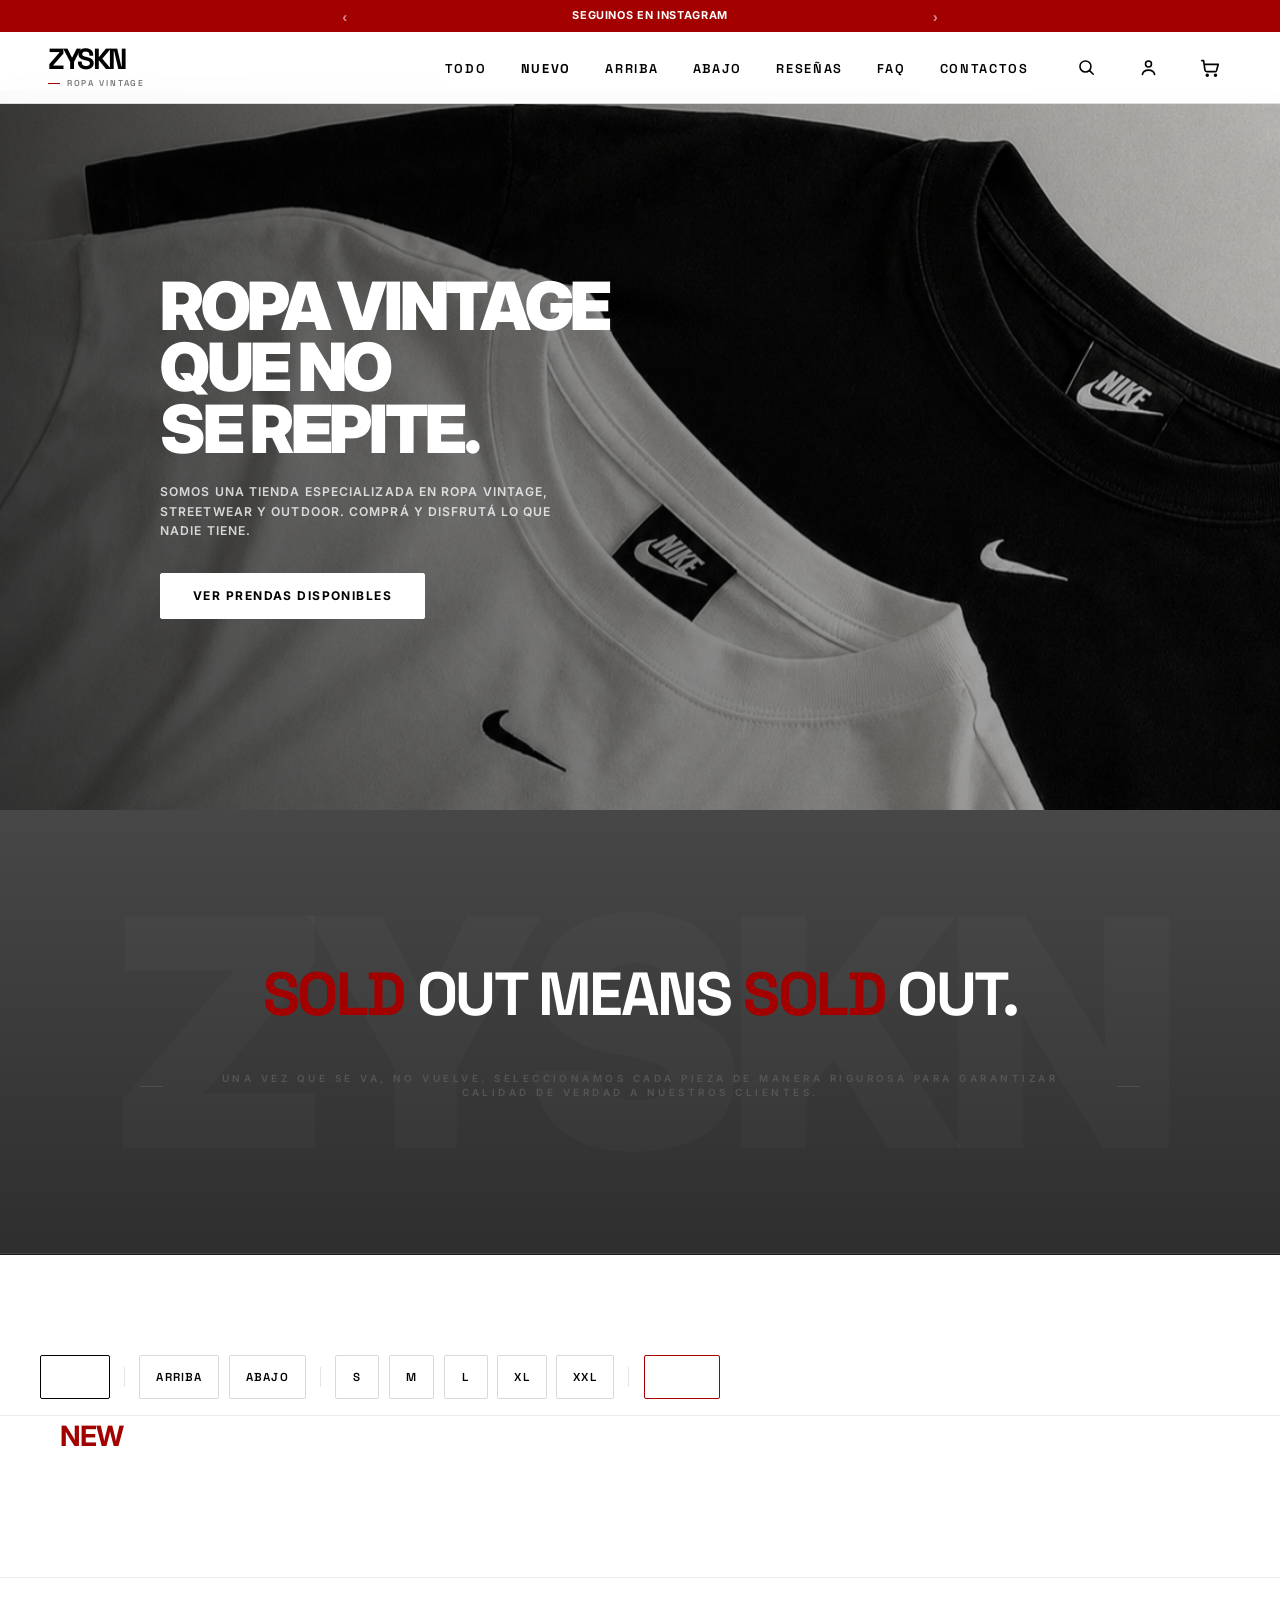
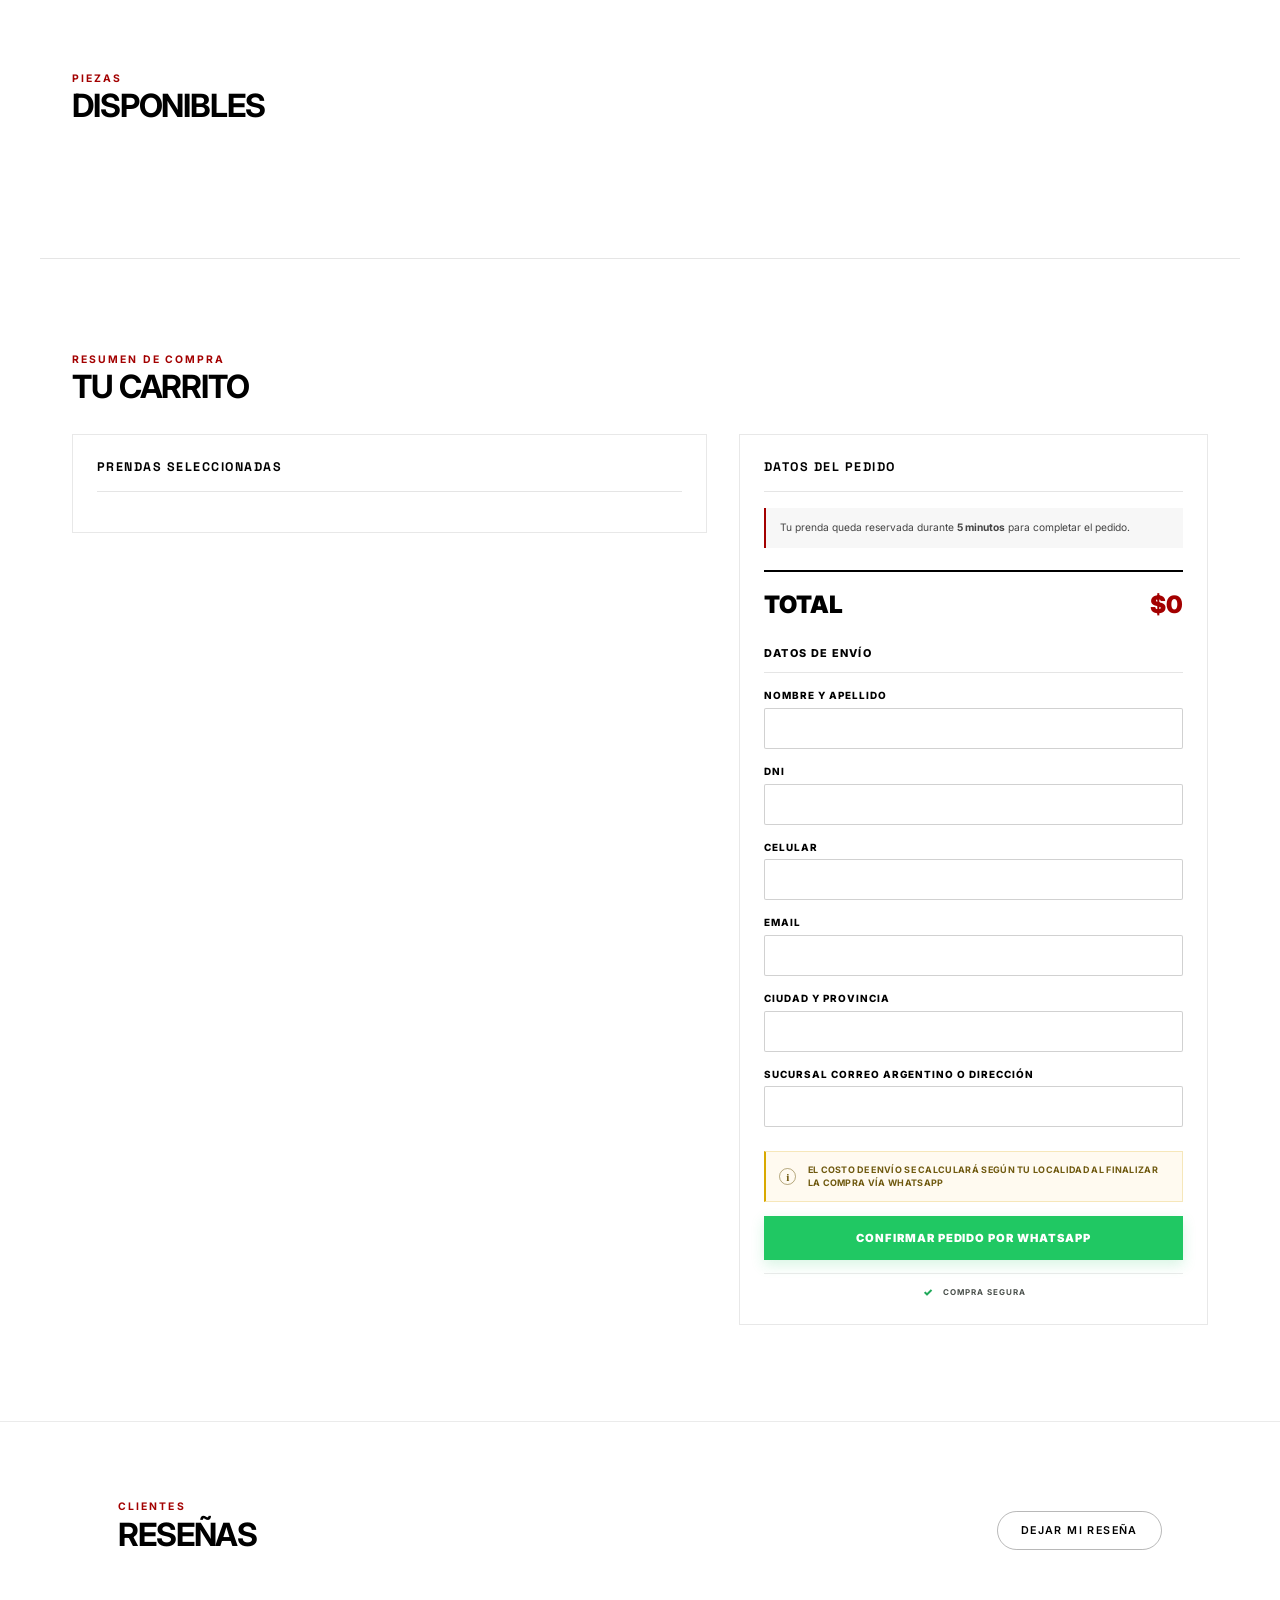
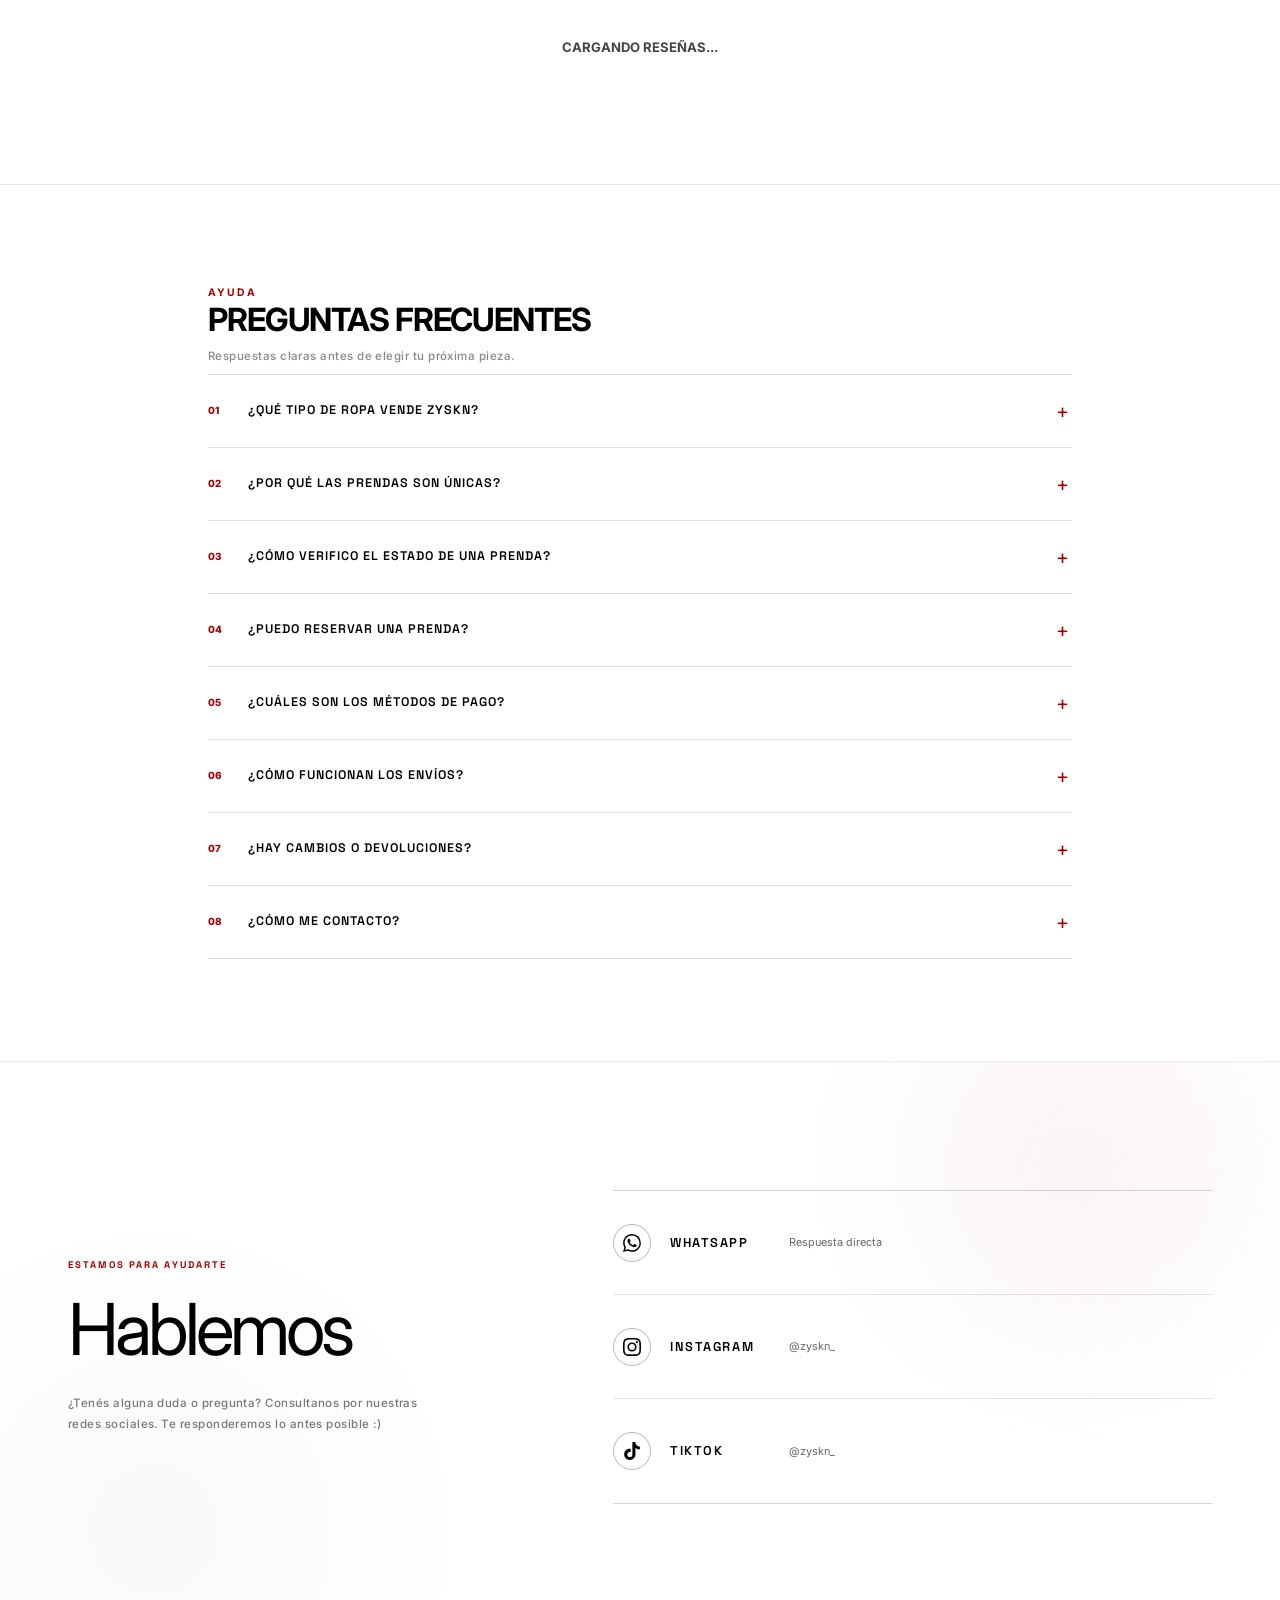
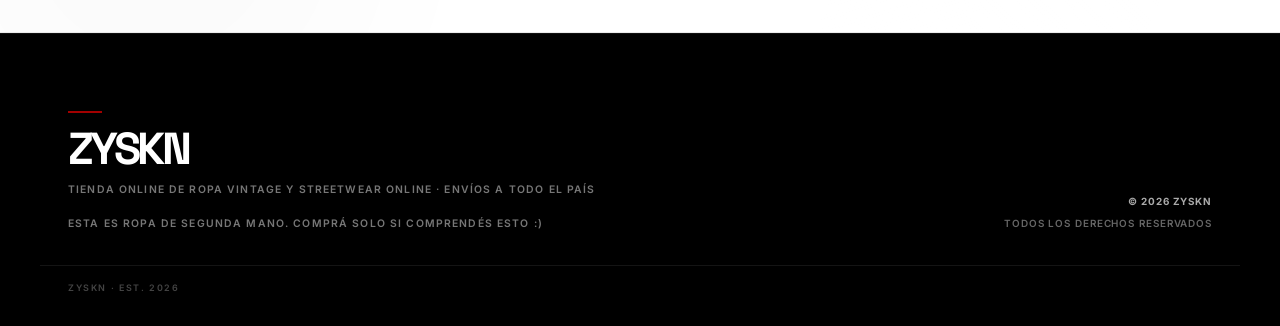
==== index.html @ 2d82c89f "Implement clean white theme for website Added a clean white theme with specific background colors an" ====
<!DOCTYPE html>
<html lang="es">
<head>
  <meta charset="UTF-8">
  <meta name="viewport" content="width=device-width, initial-scale=1.0">
  <link rel="preconnect" href="https://fonts.googleapis.com">
  <link rel="preconnect" href="https://fonts.gstatic.com" crossorigin>
  <link href="https://fonts.googleapis.com/css2?family=Inter:wght@400;500;600;700;900&family=Space+Grotesk:wght@400;500;600;700&display=swap" rel="stylesheet">

  <!-- ============================================================
       SEO: TITLE Y META DESCRIPTION OPTIMIZADOS PARA CTR
       - Keyword principal al inicio
       - Propuesta de valor única (sin restock)
       - CTA implícito
  ============================================================ -->
  <title>ZYSKN | Ropa Vintage y Streetwear, Córdoba Argentina.</title>
  <meta name="description" content="Comprá ropa vintage y streetwear online en ZYSKN. Remeras, Buzos, Pantalones Cargo, Jeans y camperas seleccionadas 1 por 1. Piezas únicas, envíos a todo el país">

  <link rel="icon" type="image/png" href="faviconn[1].png">
  <link rel="apple-touch-icon" href="faviconn[1].png">
  <link rel="canonical" href="https://zyskn.github.io/">
  <link rel="alternate" hreflang="es-AR" href="https://zyskn.github.io/">
  <meta name="author" content="ZYSKN">
  <meta name="robots" content="index, follow, max-image-preview:large">
  <meta name="googlebot" content="index, follow">
  <meta name="theme-color" content="#a30000">
  <meta name="color-scheme" content="light">
  <meta name="referrer" content="strict-origin-when-cross-origin">

  <meta property="og:locale" content="es_AR">
  <meta property="og:title" content="ZYSKN Tienda Online de Ropa Vintage y Streetwear">
  <meta property="og:description" content="Piezas únicas seleccionadas 1 por 1. Todo sin restock, envíos a todo el país.">
  <meta property="og:image" content="https://zyskn.github.io/open-graphhh.jpg">
  <meta property="og:image:secure_url" content="https://zyskn.github.io/open-graphhh.jpg">
  <meta property="og:image:type" content="image/jpeg">
  <meta property="og:image:width" content="1600">
  <meta property="og:image:height" content="840">
  <meta property="og:image:alt" content="ZYSKN Tienda de ropa vintage y streetwear en Córdoba, Argentina">
  <meta property="og:site_name" content="ZYSKN Vintage">
  <meta property="og:url" content="https://zyskn.github.io/">
  <meta property="og:type" content="website">

  <meta name="twitter:card" content="summary_large_image">
  <meta name="twitter:title" content="ZYSKN Tienda Online de Ropa Vintage y Streetwear">
  <meta name="twitter:description" content="Piezas únicas seleccionadas 1 por 1. Todo sin restock, envíos a todo el país.">
  <meta name="twitter:image" content="https://zyskn.github.io/open-graphhh.jpg">
  <meta name="twitter:image:alt" content="ZYSKN Tienda de ropa vintage y streetwear en Córdoba, Argentina">

  <meta name="google-site-verification" content="ZhyhpO9tm5X8Cc_6O1530LuJhZ7wKHxzsa94eH4wJoU">

  <!-- Datos estructurados: organización, tienda local, sitio y preguntas frecuentes. -->
  <script type="application/ld+json">
  {
    "@context": "https://schema.org",
    "@graph": [
      {
        "@type": "ClothingStore",
        "@id": "https://zyskn.github.io/#store",
        "name": "ZYSKN",
        "url": "https://zyskn.github.io/",
        "logo": "https://zyskn.github.io/faviconn[1].png",
        "image": "https://zyskn.github.io/open-graphhh.jpg",
        "telephone": "+54 9 3544 631553",
        "description": "Tienda online de ropa vintage y streetwear seleccionada en Córdoba, Traslasierra. Remeras, hoodies, pantalones cargo, jeans y camperas: piezas únicas con envíos a toda Argentina.",
        "areaServed": [
          {"@type": "Country", "name": "Argentina"},
          {"@type": "AdministrativeArea", "name": "Provincia de Córdoba"},
          {"@type": "Place", "name": "Traslasierra, Córdoba"}
        ],
        "sameAs": [
          "https://instagram.com/zyskn_",
          "https://www.tiktok.com/@zyskn_"
        ],
        "priceRange": "$$",
        "currenciesAccepted": "ARS",
        "paymentAccepted": "Transferencia bancaria, efectivo"
      },
      {
        "@type": "WebSite",
        "@id": "https://zyskn.github.io/#website",
        "name": "ZYSKN | Ropa Vintage y Streetwear",
        "url": "https://zyskn.github.io/",
        "inLanguage": "es-AR",
        "publisher": {"@id": "https://zyskn.github.io/#store"}
      },
      {
        "@type": "WebPage",
        "@id": "https://zyskn.github.io/#webpage",
        "url": "https://zyskn.github.io/",
        "name": "Ropa Vintage y Streetwear Online en Argentina | ZYSKN",
        "isPartOf": {"@id": "https://zyskn.github.io/#website"},
        "about": {"@id": "https://zyskn.github.io/#store"},
        "inLanguage": "es-AR"
      },
      {
        "@type": "FAQPage",
        "mainEntity": [
          {"@type":"Question","name":"¿Qué tipo de ropa vende ZYSKN?","acceptedAnswer":{"@type":"Answer","text":"ZYSKN ofrece ropa vintage, streetwear, retro, outdoor y trekking importada y original de Estados Unidos. Cada prenda pasa por un control de estado y cada pieza es única, sin restock."}},
          {"@type":"Question","name":"¿Cómo funcionan los envíos de ropa vintage?","acceptedAnswer":{"@type":"Answer","text":"ZYSKN realiza envíos desde Córdoba, Traslasierra, por Correo Argentino a toda Argentina. Podés comprar desde cualquier provincia y el costo se calcula según la localidad al confirmar la compra."}},
          {"@type":"Question","name":"¿Cuáles son los métodos de pago?","acceptedAnswer":{"@type":"Answer","text":"Se acepta transferencia bancaria o efectivo."}},
          {"@type":"Question","name":"¿Cómo me contacto con ZYSKN?","acceptedAnswer":{"@type":"Answer","text":"Podés contactar a ZYSKN por WhatsApp al +54 9 3544 631553, Instagram @zyskn_ o TikTok @zyskn_."}}
        ]
      }
    ]
  }
  </script>

  <style>
    *, *::before, *::after { margin: 0; padding: 0; box-sizing: border-box; }

    :root {
      --red:        #A30000;
      --red-dim:    #7a0000;
      --black:      #000000;
      --white:      #ffffff;
      --gray-bg:    #F5F5F5;
      --gray-mid:   #e8e8e8;
      --text-muted: #444;
      --text-faint: #888;
      --whatsapp:   #25D366;
      --yellow:     #FFF3CD;

      /* ==========================================================
         IMÁGENES DE FONDO POR APARTADO
         Cambiá solamente los nombres/rutas de abajo.
         Podés usar archivos locales, por ejemplo: url('img/nuevo.webp')
         o URLs completas, por ejemplo: url('https://.../imagen.webp')
         ========================================================== */
      --hero-image:           url('hero-bg1.png');
      --manifesto-image:      url('https://images.unsplash.com/photo-1587159130154-104fff27afe9?q=80&w=736&auto=format&fit=crop&ixlib=rb-4.1.0&ixid=M3wxMjA3fDB8MHxwaG90by1wYWdlfHx8fGVufDB8fHx8fA%3D%3D');
      --filter-image:         none;
      --nuevo-image:          none;
      --product-detail-image: none;
      --shop-image:           none;
      --cart-image:           none;
      --reviews-image:        none;
      --faq-image:            none;
      --contact-image:        none;
      --bottom-footer-image:  url('https://images.unsplash.com/photo-1650804068570-7fb2e3dbf888?q=80&w=729&auto=format&fit=crop&ixlib=rb-4.1.0&ixid=M3wxMjA3fDB8MHxwaG90by1wYWdlfHx8fGVufDB8fHx8fA%3D%3D');

      --transition: all 0.28s cubic-bezier(0.4, 0, 0.2, 1);
      --ease-out:   cubic-bezier(0.16, 1, 0.3, 1);
    }

    html, body { overflow-x: hidden; max-width: 100vw; overscroll-behavior-x: none; touch-action: pan-y; }

    body {
      font-family: 'Inter', sans-serif;
      background: var(--white);
      color: var(--black);
      line-height: 1.4;
      padding-top: 90px;
    }
    @media (max-width: 1024px) { body { padding-top: 84px; } }

    /* TOP BAR */
    .top-bar {
      position: fixed; top: 0; left: 0; right: 0; z-index: 3000;
      height: 32px; background: var(--red); color: #fff;
      display: flex; align-items: center; justify-content: center; overflow: hidden;
      font-size: 0.7rem; font-weight: 700; text-transform: uppercase;
      letter-spacing: 0.06em; transition: transform 0.3s ease;
    }
    body.scrolled-down .top-bar { transform: translateY(-100%); }

    .tb-arrow {
      background:none; border:none; color:rgba(255,255,255,.55); cursor:pointer;
      font-size:.95rem; font-weight:700; padding:0 .8rem; height:100%;
      display:flex; align-items:center; justify-content:center;
      transition:color .2s; flex-shrink:0;
    }
    .tb-arrow:hover { color:#fff; }

    .tb-track { position:relative; flex:1; height:100%; max-width:560px; }
    .tb-msg {
      position:absolute; inset:0;
      display:flex; align-items:center; justify-content:center; gap:.45rem;
      font-size:.68rem; font-weight:700; text-transform:uppercase; letter-spacing:.06em;
      opacity:0; transform:translateY(6px);
      transition:opacity .35s ease, transform .35s ease;
      pointer-events:none; white-space:nowrap;
    }
    .tb-msg.active { opacity:1; transform:translateY(0); pointer-events:auto; }
    .tb-msg img { width:13px; height:13px; flex-shrink:0; }
    .tb-msg a { color:#fff; text-decoration:none; }
    .tb-msg a:hover { text-decoration:underline; }

    @media (max-width:1024px) { .top-bar { height:28px; font-size:.65rem; } .tb-msg { font-size:.6rem; } .tb-arrow { padding:0 .5rem; font-size:.85rem; } }

    /* HEADER */
    header#header {
      position: fixed; top: 32px; left: 0; right: 0; z-index: 2999;
      background: rgba(255,255,255,0.97);
      backdrop-filter: blur(16px) saturate(180%);
      -webkit-backdrop-filter: blur(16px) saturate(180%);
      border-bottom: 1px solid rgba(0,0,0,0.12);
      padding: 0.85rem 3rem;
      transition: top 0.3s ease, box-shadow 0.3s ease;
    }
    header#header.elevated { box-shadow: 0 2px 30px rgba(0,0,0,0.07); }
    body.scrolled-down header#header { top: 0; }
    @media (max-width:1024px) { header#header { top:28px; padding:8px 12px; min-height:56px; } body.scrolled-down header#header { top:0; } }

    .header-content { max-width:100%; display:flex; justify-content:space-between; align-items:center; }
    .logo-section { display:flex; flex-direction:column; cursor:pointer; user-select:none; -webkit-tap-highlight-color:transparent; flex-shrink:0; transition:transform .25s var(--ease-out); }
    .logo-section:hover { transform:translateY(-1px); }
    .logo { font-family:'Space Grotesk','Inter',sans-serif; font-size:1.82rem; font-weight:700; letter-spacing:-.085em; text-transform:uppercase; line-height:.92; color:var(--black); transition:color .25s ease,text-shadow .25s ease,letter-spacing .25s ease; }
    .logo-section:hover .logo, .logo-section:focus-visible .logo { color:var(--red); letter-spacing:-.06em; text-shadow:0 0 7px rgba(163,0,0,.28),0 0 16px rgba(163,0,0,.16); }
    .logo-slogan { display:flex; align-items:center; gap:.42rem; font-family:'Space Grotesk','Inter',sans-serif; font-size:.53rem; font-weight:600; color:#777; text-transform:uppercase; letter-spacing:.22em; margin-top:5px; }
    .logo-slogan::before { content:''; width:12px; height:1.5px; background:var(--red); display:inline-block; flex:0 0 auto; }

    .nav-container { display:flex; align-items:center; gap:2.25rem; flex-grow:1; justify-content:flex-end; }
    .nav-main { display:flex; gap:2.15rem; align-items:center; flex-shrink:0; }
    .nav-item { position:relative; padding:.65rem 0; }
    .nav-main > .nav-item > a { font-family:'Space Grotesk',sans-serif; font-size:.8rem; font-weight:600; text-transform:uppercase; letter-spacing:.13em; text-decoration:none; color:var(--black); cursor:pointer; position:relative; padding-bottom:6px; white-space:nowrap; transition:color .22s ease; }
    .nav-main > .nav-item > a::after { content:''; position:absolute; bottom:0; left:0; width:0; height:2px; background:var(--red); transition:width .3s var(--ease-out); }
    .nav-main > .nav-item > a:hover::after { width:100%; }
    .nav-main > .nav-item > a:hover { color:var(--red); }
    .nav-item-new > a { color:var(--red)!important; font-weight:900!important; }

    .sub-nav-wrapper {
      position:absolute; top:100%; left:0;
      background:rgba(255,255,255,0.98);
      backdrop-filter:blur(20px) saturate(200%);
      -webkit-backdrop-filter:blur(20px) saturate(200%);
      border:1px solid rgba(0,0,0,0.08);
      min-width:220px; padding:.7rem 0;
      display:flex; flex-direction:column;
      opacity:0; visibility:hidden; transform:translateY(5px);
      transition:opacity .15s ease,transform .15s ease;
      box-shadow:0 18px 50px rgba(0,0,0,0.11),0 5px 18px rgba(0,0,0,0.05);
      border-radius:10px; overflow:hidden; pointer-events:none; z-index:999;
    }
    .nav-item:hover .sub-nav-wrapper { opacity:1; visibility:visible; transform:translateY(0); pointer-events:auto; }
    .sub-nav-item { font-family:'Inter',sans-serif; font-size:.68rem; font-weight:600; text-transform:uppercase; letter-spacing:.1em; cursor:pointer; padding:.78rem 1.35rem; color:var(--black); background:transparent; display:block; text-decoration:none; transition:color .2s ease,background .2s ease,padding-left .2s var(--ease-out); }
    .sub-nav-item:hover { background:rgba(163,0,0,0.06); color:var(--red); padding-left:1.6rem; }
    /* ABSTRACT MARBLE — different texture per category and subcategory */
    .nav-main > .nav-item > a, .sub-nav-item { color:var(--black) !important; -webkit-text-fill-color:currentColor; -webkit-background-clip:border-box; background-clip:border-box; background-image:none; background-size:240% 210%; background-position:0% 50%; }
    /* CLEAN PREMIUM HOVER */
    .nav-main > .nav-item > a:hover, .sub-nav-item:hover { color:var(--red) !important; -webkit-text-fill-color:var(--red); background:none; animation:none; filter:none; }
    .nav-main > .nav-item > a:focus-visible, .sub-nav-item:focus-visible { outline:2px solid var(--red); outline-offset:4px; }

    .nav-icons { display:flex; gap:1.1rem; align-items:center; flex-shrink:0; }
    .icon-btn { width:30px; height:30px; background:none !important; border:0 !important; border-radius:0; cursor:pointer; padding:0; display:flex; align-items:center; justify-content:center; position:relative; color:#000 !important; transition:color .18s ease; -webkit-tap-highlight-color:transparent; }
    .icon-btn svg { width:21px; height:21px; fill:none !important; stroke:currentColor !important; stroke-width:1.8; stroke-linecap:round; stroke-linejoin:round; }
    .icon-btn:hover,.icon-btn:focus-visible,.icon-btn:hover svg,.icon-btn:focus-visible svg { background:none !important; border:0 !important; color:var(--red) !important; stroke:var(--red) !important; outline:none; }
    .icon-btn:active { transform:none; }
    .icon-btn::after { display:none !important; }
    .cart-icon,.cart-icon svg { color:#000 !important; stroke:#000 !important; }
    .cart-icon:hover,.cart-icon:focus-visible,.cart-icon:hover svg,.cart-icon:focus-visible svg { color:var(--red) !important; stroke:var(--red) !important; }
    .cart-icon svg { width:22px; height:22px; }
    .user-menu-wrapper .icon-btn.auth-active { color:var(--red) !important; filter:drop-shadow(0 0 5px rgba(163,0,0,.22)); }
    .user-menu-wrapper .icon-btn.auth-active svg { stroke:var(--red) !important; }
    .cart-badge { position:absolute; top:-4px; right:-5px; min-width:16px; height:16px; padding:0 4px; border:0; background:var(--red); color:#fff; border-radius:999px; display:flex; align-items:center; justify-content:center; font-size:.58rem; font-weight:800; line-height:1; }
    .cart-badge.pulse { animation:cartBadgePop .55s cubic-bezier(.2,.8,.2,1); }

    @media (max-width:1024px) {
      #cart-icon {
        width:28px !important; height:28px !important; padding:0 !important; margin:0 !important;
        display:flex !important; align-items:center !important; justify-content:center !important;
      }
      #cart-icon svg { width:22px !important; height:22px !important; }
    }

    .search-wrapper { display:flex; align-items:center; position:relative; }
    .search-input-container { width:0; overflow:hidden; transition:width .4s ease,margin .4s ease; display:flex; align-items:center; }
    header.searching .search-input-container { width:280px; margin-right:.8rem; }
    .search-input-container input { width:100%; height:36px; padding:0 14px; border:none; border-bottom:1.5px solid var(--black); outline:none; font-family:'Inter',sans-serif; font-size:.78rem; font-weight:600; letter-spacing:.08em; text-transform:uppercase; background:transparent; color:var(--black); }
    .search-input-container input::placeholder { color:#aaa; font-weight:500; font-size:.7rem; letter-spacing:.12em; }

    .hamburger { display:none; flex-direction:column; justify-content:center; gap:5px; width:28px; height:28px; background:none; border:none; cursor:pointer; padding:0; z-index:3010; flex-shrink:0; }
    .hamburger span { display:block; height:2px; width:100%; background:var(--black); border-radius:2px; transition:all .3s ease; }
    .hamburger.active span:nth-child(1) { transform:rotate(45deg) translate(5px,5px); }
    .hamburger.active span:nth-child(2) { opacity:0; }
    .hamburger.active span:nth-child(3) { transform:rotate(-45deg) translate(5px,-5px); }

    #nav-overlay { display:none; position:fixed; inset:0; background:rgba(0,0,0,0.45); z-index:998; backdrop-filter:blur(2px); }
    #nav-overlay.active { display:block; }

    @media (max-width:1024px) {
      .hamburger { display:flex!important; }
      .nav-icons .search-wrapper { display:none!important; }
      .nav-icons { width:auto!important; justify-content:flex-end!important; gap:14px!important; }
      #userAuth { width:28px!important; height:28px!important; padding:0!important; margin:0!important; font-size:0!important; }
      #userAuth svg { width:20px!important; height:20px!important; }
      .nav-main { position:fixed; top:0; right:0; width:82vw; max-width:340px; height:100dvh; background:rgba(255,255,255,0.99); backdrop-filter:blur(20px); -webkit-backdrop-filter:blur(20px); flex-direction:column; justify-content:flex-start; align-items:flex-start; padding:5.5rem 1.6rem 2rem; box-shadow:-8px 0 40px rgba(0,0,0,0.12); overflow-y:auto; gap:0; z-index:3005; transform:translate3d(100%,0,0); transition:transform .42s var(--ease-out); pointer-events:none; border-left:1px solid rgba(0,0,0,0.05); }
      .nav-main.active { transform:translate3d(0,0,0); opacity:1; visibility:visible; pointer-events:auto; }
      body.mobile-menu-open #navMain { transform:translate3d(0,0,0) !important; opacity:1 !important; pointer-events:auto !important; visibility:visible !important; }
      body.mobile-menu-open #nav-overlay { display:block !important; opacity:1; }
      .nav-item { padding:0; width:100%; border-bottom:1px solid rgba(0,0,0,0.06); }
      .nav-item > a { display:block; padding:1rem .4rem; font-family:'Space Grotesk',sans-serif; font-size:1.05rem; font-weight:600; letter-spacing:.08em; }
      .sub-nav-wrapper { position:static; opacity:0; visibility:hidden; transform:none; max-height:0; overflow:hidden; box-shadow:none; border:none; padding:0; background:rgba(163,0,0,0.03); border-radius:0; transition:max-height .3s ease,opacity .3s ease; pointer-events:none; }
      .nav-item.active-mobile .sub-nav-wrapper { opacity:1; visibility:visible; max-height:500px; pointer-events:auto; }
      .sub-nav-item { padding:.85rem 1.5rem; font-family:'Inter',sans-serif; font-size:.78rem; letter-spacing:.06em; }
      .mobile-search { display:block!important; width:100%; margin-bottom:1.6rem; }
    }
    @media (min-width:1025px) { .hamburger { display:none!important; } .mobile-search { display:none!important; } }

    /* AUTH MODAL */
    #authModal {
      display:none; position:fixed; inset:0; z-index:9000;
      background:rgba(0,0,0,0.6); backdrop-filter:blur(6px);
      align-items:center; justify-content:center;
    }
    #authModal.active { display:flex; }
    .auth-box {
      background:#fff; width:100%; max-width:420px; margin:1rem;
      padding:2.5rem 2rem; position:relative; border-radius:4px;
      box-shadow:0 24px 80px rgba(0,0,0,0.2);
      animation:authSlideIn .3s var(--ease-out);
    }
    @keyframes authSlideIn { from{opacity:0;transform:translateY(20px)} to{opacity:1;transform:translateY(0)} }
    .auth-close {
      position:absolute; top:1rem; right:1rem; background:none; border:none;
      cursor:pointer; font-size:1.4rem; color:var(--text-faint); line-height:1;
      transition:color .2s; padding:.2rem .5rem;
    }
    .auth-close:hover { color:var(--black); }
    .auth-logo { font-size:1.4rem; font-weight:900; text-transform:uppercase; letter-spacing:-.03em; margin-bottom:.3rem; }
    .auth-subtitle { font-size:.62rem; font-weight:700; text-transform:uppercase; letter-spacing:.16em; color:var(--text-faint); margin-bottom:2rem; }
    .auth-tabs { display:flex; gap:0; margin-bottom:2rem; border-bottom:2px solid var(--gray-mid); }
    .auth-tab {
      flex:1; text-align:center; padding:.7rem; font-size:.68rem; font-weight:800;
      text-transform:uppercase; letter-spacing:.1em; cursor:pointer; border:none;
      background:none; color:var(--text-faint); border-bottom:2px solid transparent;
      margin-bottom:-2px; transition:all .2s;
    }
    .auth-tab.active { color:var(--black); border-bottom-color:var(--black); }
    .auth-form { display:none; }
    .auth-form.active { display:block; }
    .auth-field { margin-bottom:1rem; }
    .auth-field label { display:block; font-size:.6rem; font-weight:800; text-transform:uppercase; letter-spacing:.1em; margin-bottom:.4rem; }
    .auth-field input {
      width:100%; padding:.7rem .8rem; border:1px solid rgba(0,0,0,0.2);
      font-size:.82rem; font-family:'Inter',sans-serif; outline:none;
      transition:border-color .2s; border-radius:1px;
    }
    .auth-field input:focus { border-color:var(--black); }
    .auth-btn {
      width:100%; background:var(--black); color:#fff; border:none; padding:1rem;
      font-size:.78rem; font-weight:800; text-transform:uppercase; letter-spacing:.1em;
      cursor:pointer; margin-top:.5rem; font-family:'Inter',sans-serif;
      transition:opacity .2s; border-radius:1px;
    }
    .auth-btn:hover { opacity:.85; }
    .auth-btn:disabled { opacity:.5; cursor:not-allowed; }
    .auth-error { font-size:.7rem; color:var(--red); font-weight:700; margin-top:.8rem; min-height:1.2em; text-align:center; }
    .auth-success { font-size:.7rem; color:#1a8a1a; font-weight:700; margin-top:.8rem; min-height:1.2em; text-align:center; }
    .auth-switch { text-align:center; margin-top:1.2rem; font-size:.68rem; color:var(--text-faint); font-weight:600; }
    .auth-switch a { color:var(--black); font-weight:800; text-decoration:underline; cursor:pointer; }
    .auth-forgot { text-align:right; font-size:.65rem; margin-top:-.5rem; margin-bottom:1rem; }
    .auth-forgot a { color:var(--text-faint); font-weight:700; text-decoration:underline; cursor:pointer; }
    .auth-forgot a:hover { color:var(--black); }

    /* RESET PASSWORD MODAL */
    #resetPasswordModal {
      display:none; position:fixed; inset:0; z-index:9600;
      background:rgba(0,0,0,0.6); backdrop-filter:blur(6px);
      align-items:center; justify-content:center;
    }
    #resetPasswordModal.active { display:flex; }

    /* USER DROPDOWN */
    .user-menu-wrapper { position:relative; }
    .user-dropdown {
      position:absolute; top:calc(100% + 8px); right:0;
      background:#fff; border:1px solid rgba(0,0,0,0.1);
      min-width:200px; padding:.5rem 0; border-radius:4px;
      box-shadow:0 8px 32px rgba(0,0,0,0.12);
      opacity:0; visibility:hidden; transform:translateY(4px);
      transition:all .2s ease; z-index:3100;
    }
    .user-menu-wrapper:hover .user-dropdown,
    .user-dropdown.open { opacity:1; visibility:visible; transform:translateY(0); }
    .user-dropdown-name {
      padding:.7rem 1.2rem .5rem; font-size:.62rem; font-weight:800;
      text-transform:uppercase; letter-spacing:.1em; color:var(--text-faint);
      border-bottom:1px solid var(--gray-mid); margin-bottom:.3rem;
    }
    .user-dropdown-item {
      display:block; width:100%; padding:.6rem 1.2rem; background:none; border:none;
      font-size:.72rem; font-weight:700; text-transform:uppercase; letter-spacing:.08em;
      cursor:pointer; text-align:left; color:var(--black); font-family:'Inter',sans-serif;
      transition:background .15s;
    }
    .user-dropdown-item:hover { background:var(--gray-bg); }
    .user-dropdown-item.danger { color:var(--red); }
    .user-dropdown-item.danger:hover { background:rgba(163,0,0,0.06); }

    /* CONFIRM MODAL */
    #confirmModal {
      display:none; position:fixed; inset:0; z-index:9500;
      background:rgba(0,0,0,0.6); backdrop-filter:blur(4px);
      align-items:center; justify-content:center;
    }
    #confirmModal.active { display:flex; }
    .confirm-box {
      background:#fff; max-width:360px; width:100%; margin:1rem;
      padding:2rem; border-radius:4px; box-shadow:0 20px 60px rgba(0,0,0,0.2);
      animation:authSlideIn .25s var(--ease-out);
    }
    .confirm-box h3 { font-size:.9rem; font-weight:900; text-transform:uppercase; letter-spacing:.05em; margin-bottom:.8rem; }
    .confirm-box p { font-size:.78rem; color:var(--text-muted); margin-bottom:1.5rem; line-height:1.6; }
    .confirm-actions { display:flex; gap:.7rem; }
    .confirm-actions button { flex:1; padding:.8rem; font-size:.7rem; font-weight:800; text-transform:uppercase; letter-spacing:.08em; cursor:pointer; border:1.5px solid var(--black); font-family:'Inter',sans-serif; }
    .confirm-cancel { background:#fff; color:var(--black); }
    .confirm-delete { background:var(--red); color:#fff; border-color:var(--red); }

    /* LAYOUT */
    .container { max-width:1200px; margin:0 auto; padding:0 28px; }
    section { padding:6rem 2rem; max-width:1200px; margin:0 auto; }
    .section-title { font-size:clamp(1.3rem,4vw,2rem); font-weight:900; text-transform:uppercase; letter-spacing:-.02em; margin-bottom:2.5rem; position:relative; }
    .section-title .title-num { font-size:.65rem; font-weight:700; letter-spacing:.14em; color:var(--red); text-transform:uppercase; display:block; margin-bottom:6px; }
    @media (max-width:768px) { section { padding:3rem 1.2rem; } .section-title { font-size:1.2rem; margin-bottom:1.8rem; } }

    /* HERO */
    .hero { height:clamp(520px,56.25vw,780px); min-height:520px; background-image:linear-gradient(90deg,rgba(0,0,0,.72) 0%,rgba(0,0,0,.38) 46%,rgba(0,0,0,.12) 100%),var(--hero-image); background-size:cover; background-position:center; display:flex; align-items:center; justify-content:flex-start; color:#fff; text-align:left; max-width:100%; position:relative; overflow:hidden; }
    .hero::before { content:''; position:absolute; inset:0; background:linear-gradient(180deg,rgba(0,0,0,.04),rgba(0,0,0,.18)); pointer-events:none; }
    .hero-content { position:relative; z-index:1; width:min(1200px,100%); padding:0 clamp(3rem,10vw,10rem); margin:0; text-align:left; }
    .hero h1 { max-width:600px; margin:0; font-size:clamp(2.6rem,5.2vw,5.2rem); font-weight:900; text-transform:uppercase; letter-spacing:-.05em; line-height:.92; text-wrap:balance; }
    .hero h1 span { display:block; }
    .hero-sub { max-width:520px; margin:1.4rem 0 0; font-size:.76rem; font-weight:600; letter-spacing:.09em; line-height:1.6; text-transform:uppercase; color:rgba(255,255,255,.78); }
    .hero .btn { margin-top:2rem; animation:heroCtaBreath 6.5s ease-in-out infinite; will-change:filter,transform; position:relative; overflow:hidden; isolation:isolate; }
    @media (max-width:768px) {
      .hero { min-height:520px; height:78vh; background-image:linear-gradient(90deg,rgba(0,0,0,.68),rgba(0,0,0,.3)),var(--hero-image); background-position:58% center; }
      .hero-content { padding:0 1.6rem; }
      .hero h1 { max-width:340px; font-size:clamp(2.25rem,10.5vw,3.8rem); line-height:.92; }
      .hero-sub { max-width:320px; margin-top:1.25rem; font-size:.62rem; letter-spacing:.07em; line-height:1.55; }
      .hero .btn { margin-top:1.7rem; }
    }
    .btn { display:inline-block; padding:.85rem 2rem; background:#fff; color:#000; border:1.5px solid #fff; font-size:.75rem; font-weight:700; text-transform:uppercase; letter-spacing:.12em; cursor:pointer; transition:var(--transition); text-decoration:none; margin-top:2rem; }
    .btn:hover { background:transparent; color:#fff; }
    .btn-dark { background:var(--black); color:#fff; border-color:var(--black); }
    .btn-dark:hover { background:transparent; color:var(--black); }

    /* MANIFESTO */
    #manifesto { background:var(--black); color:#fff; text-align:center; padding:clamp(6rem,12vw,10rem) 2rem; border-bottom:1px solid #1a1a1a; max-width:100%; position:relative; overflow:hidden; }
    #manifesto::before { content:'ZYSKN'; position:absolute; top:50%; left:50%; transform:translate(-50%,-50%); font-size:25vw; font-weight:900; color:rgba(255,255,255,0.02); letter-spacing:-.05em; pointer-events:none; z-index:0; animation:manifestoBreath 12s ease-in-out infinite alternate; }
    #manifesto .manifesto-inner { position:relative; z-index:1; max-width:1000px; margin:0 auto; }
    #manifesto h2 { font-family:'Space Grotesk',sans-serif; font-size:clamp(1.8rem,5.5vw,3.8rem); font-weight:700; text-transform:uppercase; line-height:1; letter-spacing:-.04em; margin-bottom:0; }
    #manifesto h2 span { color:var(--red); }
    #manifesto p { margin-top:3rem; font-size:.62rem; font-weight:600; color:#555; text-transform:uppercase; letter-spacing:.35em; display:flex; align-items:center; justify-content:center; gap:1.5rem; }
    #manifesto p::before,#manifesto p::after { content:''; width:30px; height:1px; background:rgba(255,255,255,0.1); }
    .secondhand-note-footer { margin-top:1.15rem; color:#777; font-size:.56rem; font-weight:500; line-height:1.6; letter-spacing:.04em; }
    @media (max-width:768px) { .secondhand-note-footer { margin-top:.9rem; font-size:.52rem; } }

    /* FILTROS */
    #filter-bar {
      background:#fff; border-bottom:1px solid rgba(0,0,0,0.08);
      padding:1rem 2rem; max-width:100%; position:sticky;
      top:84px; z-index:100;
    }
    .filter-inner { max-width:1200px; margin:0 auto; display:flex; gap:.6rem; flex-wrap:wrap; align-items:center; }
    .filter-btn {
      font-family:'Space Grotesk',sans-serif; padding:.48rem 1rem; border:1.5px solid rgba(0,0,0,0.15);
      background:#fff; font-size:.72rem; font-weight:600;
      text-transform:uppercase; letter-spacing:.1em; cursor:pointer;
      transition:all .2s ease; border-radius:2px; white-space:nowrap;
    }
    .filter-btn:hover { border-color:var(--black); background:var(--black); color:#fff; }
    .filter-btn.active { background:var(--black); color:#fff; border-color:var(--black); }
    .filter-btn.active-red { background:var(--red); color:#fff; border-color:var(--red); }
    .filter-sep { width:1px; height:20px; background:rgba(0,0,0,0.1); margin:0 .3rem; }
    @media (max-width:768px) { #filter-bar { top:56px; padding:.8rem 1rem; } .filter-btn { font-size:.78rem; padding:.42rem .78rem; } }

    /* PRODUCTOS */
    #nuevo-section { background:#fff; border-bottom:1px solid rgba(0,0,0,0.08); max-width:100%; padding:5rem 2rem; }
    .products-grid { display:grid; grid-template-columns:repeat(auto-fill,minmax(260px,1fr)); gap:1.5rem; }

    /* SKELETON */
    .skeleton-card { animation:skeleton-pulse 1.5s ease-in-out infinite; }
    .skeleton-img { background:var(--gray-mid); aspect-ratio:4/5; margin-bottom:.9rem; border-radius:2px; }
    .skeleton-line { background:var(--gray-mid); border-radius:2px; height:12px; margin-bottom:6px; }
    .skeleton-line.short { width:60%; }
    .skeleton-line.medium { width:80%; }
    @keyframes skeleton-pulse { 0%,100%{opacity:1} 50%{opacity:.4} }

    .product-card { cursor:pointer; transition:transform .5s var(--ease-out); position:relative; }
    .product-card:hover { transform:translateY(-5px); }
    .product-image { width:100%; aspect-ratio:4/5; background:var(--gray-bg); overflow:hidden; margin-bottom:.9rem; position:relative; }
    .product-image img { width:100%; height:100%; object-fit:cover; transition:transform .7s var(--ease-out),filter .5s ease; }
    .product-card:hover .product-image img { transform:scale(1.07); filter:brightness(1.03); }
    .product-meta { display:flex; justify-content:space-between; align-items:flex-start; }
    .product-name { font-size:.8rem; font-weight:800; text-transform:uppercase; letter-spacing:.04em; }
    .product-cat { font-size:.68rem; font-weight:600; color:var(--text-faint); text-transform:uppercase; letter-spacing:.06em; margin-top:2px; }
    .product-price { font-size:.82rem; font-weight:700; white-space:nowrap; }
    .product-badges { display:flex; gap:4px; margin-top:4px; flex-wrap:wrap; }
    .badge { font-size:.55rem; font-weight:900; text-transform:uppercase; letter-spacing:.08em; padding:2px 6px; border-radius:2px; }
    .badge-new { background:var(--red); color:#fff; }
    .badge-size { background:var(--gray-mid); color:var(--black); }

    .product-card.reserved .product-image { opacity:.88; }
    .product-card.sold .product-image { opacity:.8; }
    .product-card.sold .product-image::after,
    .product-card.reserved .product-image::after {
      content: attr(data-label);
      position: absolute; top: 50%; left: 50%;
      transform: translate(-50%, -50%);
      background: rgba(0,0,0,0.78); color: #fff;
      padding: 8px 18px; font-size: .62rem; font-weight: 900;
      letter-spacing: .2em; text-transform: uppercase; z-index: 3;
      border-radius: 3px; backdrop-filter: blur(8px);
      border: 1px solid rgba(163,0,0,0.6); pointer-events: none; white-space: nowrap;
    }
    .product-card.reserved .product-image::after { content: 'RESERVADO'; border-color: var(--red); }
    .product-card.sold .product-image::after { content: 'SIN STOCK'; border-color: rgba(255,255,255,0.2); }

    .no-results { text-align:center; padding:4rem 0; grid-column:1/-1; }
    .no-results p { font-size:.85rem; color:var(--text-muted); text-transform:uppercase; font-weight:700; }

    @media (max-width:768px) { .products-grid { grid-template-columns:repeat(2,1fr)!important; gap:10px!important; } }
    @media (max-width:480px) { .products-grid { grid-template-columns:1fr!important; gap:14px!important; } }

    /* PRODUCT DETAIL */
    #product-detail {
      display: none;
      border-top: 1px solid rgba(0,0,0,0.1);
      border-bottom: 1px solid rgba(0,0,0,0.1);
    }
    #product-detail.active { display: block; }
    .product-detail-wrapper { max-width: 1200px; margin: 0 auto; padding: 5rem 2rem; }
    .product-detail-grid { display: grid; grid-template-columns: 1fr 1fr; gap: 4rem; align-items: start; }
    .product-detail-col-img { min-width: 0; }

    @media (max-width: 900px) {
      .product-detail-grid { grid-template-columns: 1fr !important; gap: 2rem !important; }
      .product-detail-wrapper { padding: 2.5rem 1.2rem; }
    }

    #zoomContainer { position:relative; background:var(--gray-bg); aspect-ratio:4/5; overflow:hidden; cursor:zoom-in; border-radius:2px; width:100%; }
    #detailImage { width:100%; height:100%; object-fit:cover; transition:transform .4s var(--ease-out),opacity .25s ease; }
    #prevBtn, #nextBtn { position:absolute; top:50%; transform:translateY(-50%); background:none; border:none; color:rgba(255,255,255,0.9); font-size:40px; font-weight:200; cursor:pointer; z-index:3; padding:0; line-height:1; text-shadow:0 2px 12px rgba(0,0,0,0.5); transition:all .25s var(--ease-out); opacity:0; pointer-events:none; }
    #prevBtn { left:16px; } #nextBtn { right:16px; }
    #zoomContainer:hover #prevBtn, #zoomContainer:hover #nextBtn { opacity:.85; pointer-events:auto; }
    @media (max-width:1024px) { #prevBtn, #nextBtn { opacity:.85!important; pointer-events:auto!important; } }

    .detail-status-overlay {
      position:absolute; top:50%; left:50%; transform:translate(-50%,-50%);
      background:rgba(0,0,0,0.78); color:#fff; padding:10px 24px;
      font-size:.72rem; font-weight:900; letter-spacing:.2em; text-transform:uppercase;
      border-radius:3px; backdrop-filter:blur(8px); border:1px solid rgba(163,0,0,0.6);
      z-index:4; pointer-events:none; white-space:nowrap; display:none;
    }
    .detail-status-overlay.show { display:block; }
    .detail-status-overlay.sold { border-color:rgba(255,255,255,0.2); }

    .product-info { text-align:left; min-width:0; }
    .detail-name-wrap { display:flex; align-items:center; gap:14px; margin-bottom:.4rem; flex-wrap:wrap; }
    #detailName { font-size:clamp(1.4rem,3vw,2.2rem); font-weight:900; text-transform:uppercase; margin-bottom:0; letter-spacing:-.03em; line-height:1.05; }
    #detailPrice { font-weight:800; font-size:1.6rem; margin-bottom:.6rem; color:var(--red); }
    #detailDesc { font-size:.88rem; color:var(--text-muted); margin-bottom:1.5rem; line-height:1.7; }
    .detail-specs { margin-bottom:1.5rem; font-size:.8rem; line-height:2; border-top:1px solid var(--gray-mid); border-bottom:1px solid var(--gray-mid); padding:1rem 0; }
    .detail-spec-row { display:flex; gap:10px; }
    .detail-spec-row strong { min-width:80px; color:var(--black); }
    .detail-spec-row span { color:var(--text-muted); }
    .single-unit-badge { background:var(--yellow); padding:.8rem 1rem; border-radius:3px; border:1px solid #ffeeba; color:#7a5700; font-size:.68rem; font-weight:700; text-transform:uppercase; text-align:center; margin-bottom:1.8rem; letter-spacing:.04em; }
    .single-unit-badge::before { content:'★ '; }
    .sizes-label { font-size:.68rem; font-weight:800; text-transform:uppercase; letter-spacing:.12em; margin-bottom:.7rem; }
    #detailSizes { display:flex; gap:.7rem; flex-wrap:wrap; margin-bottom:1.8rem; }
    #detailSizes button { padding:.75rem 1.4rem; border:1.5px solid var(--black); background:#fff; cursor:pointer; font-size:.75rem; font-weight:800; letter-spacing:.08em; transition:all .2s ease; }
    #detailSizes button:hover, #detailSizes button.selected { background:var(--black); color:#fff; }
    .btn-add-cart { width:100%; background:var(--black); color:#fff; padding:1.1rem; font-size:.85rem; font-weight:800; letter-spacing:.1em; text-transform:uppercase; border:2px solid var(--black); cursor:pointer; transition:var(--transition); }
    .btn-add-cart:hover { background:transparent; color:var(--black); }
    .back-link { margin-top:1.4rem; font-size:.75rem; text-decoration:underline; cursor:pointer; font-weight:700; text-transform:uppercase; letter-spacing:.08em; display:inline-block; color:var(--text-muted); }
    .back-link:hover { color:var(--black); }
    #thumbs { display:flex; gap:8px; margin-top:12px; flex-wrap:wrap; }
    #thumbs img { width:58px; height:73px; object-fit:cover; cursor:pointer; border:2px solid transparent; border-radius:2px; transition:all .2s ease; opacity:.5; }
    #thumbs img.active-thumb { border-color:var(--black); opacity:1; }

    /* FAV BUTTON */
    .fav-btn { background:none; border:none; cursor:pointer; font-size:1.7rem; line-height:1; padding:4px 6px; transition:transform 0.25s cubic-bezier(0.34,1.56,0.64,1),filter 0.2s; color:#ddd; flex-shrink:0; margin-left:2px; -webkit-tap-highlight-color:transparent; user-select:none; }
    .fav-btn.active { color:#e00; filter:drop-shadow(0 2px 6px rgba(220,0,0,0.35)); }
    .fav-btn:hover { transform:scale(1.2); }
    .fav-btn.pop { animation:favPop 0.4s cubic-bezier(0.34,1.56,0.64,1); }
    @keyframes favPop { 0%{transform:scale(1)} 45%{transform:scale(1.55)} 100%{transform:scale(1)} }

    /* CART */
    #cart-section { background:#f7f7f7; border-top:1px solid rgba(0,0,0,0.1); }
    .cart-container { max-width:1180px; margin:0 auto; }
    #cart-section > .cart-container > .section-title { text-align:left !important; margin-bottom:2rem; }
    .cart-layout { display:grid; grid-template-columns:minmax(0,1.15fr) minmax(340px,.85fr); gap:2rem; align-items:start; }
    .cart-panel { background:#fff; border:1px solid rgba(0,0,0,.09); padding:1.5rem; }
    .cart-panel-title { font-family:'Space Grotesk',sans-serif; font-size:.78rem; font-weight:700; text-transform:uppercase; letter-spacing:.12em; padding-bottom:.9rem; border-bottom:1px solid rgba(0,0,0,.1); margin-bottom:1rem; }
    .cart-item { display:grid; grid-template-columns:96px minmax(0,1fr) 32px; gap:1.1rem; align-items:center; padding:1.15rem 0; border-bottom:1px solid rgba(0,0,0,.09); }
    .cart-item:last-child { border-bottom:0; }
    .cart-item-image { width:96px; height:120px; aspect-ratio:4/5; object-fit:cover; object-position:center; background:var(--gray-bg); border:1px solid rgba(0,0,0,.08); box-shadow:0 5px 16px rgba(0,0,0,.08); flex:0 0 auto; }
    .cart-item-info { min-width:0; flex:1; align-self:stretch; display:flex; flex-direction:column; justify-content:center; }
    .cart-item-name { max-width:30ch; font-size:.78rem; font-weight:800; text-transform:uppercase; line-height:1.3; letter-spacing:.015em; display:-webkit-box; -webkit-line-clamp:2; -webkit-box-orient:vertical; overflow:hidden; }
    .cart-item-meta { width:max-content; color:#666; font-size:.58rem; margin-top:.55rem; padding:.3rem .5rem; background:#f5f5f5; text-transform:uppercase; letter-spacing:.08em; font-weight:700; }
    .cart-item-price { color:var(--red); font-size:.95rem; font-weight:900; margin-top:.65rem; }
    .cart-remove { width:30px; height:30px; display:flex; align-items:center; justify-content:center; background:#fafafa; border:1px solid rgba(0,0,0,.1); border-radius:50%; color:#777; cursor:pointer; font-size:1.05rem; line-height:1; padding:0; transition:color .2s,border-color .2s,background .2s,transform .2s; }
    .cart-remove:hover { color:#fff; border-color:var(--red); background:var(--red); transform:rotate(90deg); }
    .form-group { margin-bottom:1rem; text-align:left; }
    .form-group label { display:block; font-size:.62rem; font-weight:800; text-transform:uppercase; letter-spacing:.1em; margin-bottom:.3rem; color:var(--black); }
    .form-group input { width:100%; padding:.72rem .8rem; border:1px solid rgba(0,0,0,0.18); font-size:.82rem; outline:none; font-family:'Inter',sans-serif; transition:border-color .2s ease,box-shadow .2s ease; border-radius:2px; background:#fff; }
    .form-group input:focus { border-color:var(--red); box-shadow:0 0 0 3px rgba(163,0,0,.08); }
    .yellow-warning { display:flex; align-items:center; gap:.7rem; background:#fffaf0; padding:.7rem .85rem; border-radius:0; border:1px solid rgba(217,169,0,.22); border-left:2px solid #d9a900; color:#6f590f; font-size:.56rem; font-weight:700; text-transform:uppercase; line-height:1.45; letter-spacing:.035em; margin-bottom:.9rem; }
    .yellow-warning::before { content:'i'; width:17px; height:17px; display:inline-flex; align-items:center; justify-content:center; flex:0 0 auto; border:1px solid rgba(111,89,15,.5); border-radius:50%; font-family:Georgia,serif; font-size:.7rem; font-weight:700; text-transform:none; }
    .whatsapp-order-btn { width:100%; display:flex; align-items:center; justify-content:center; gap:.55rem; background:#20c863; color:#fff; border:0; padding:.92rem 1rem; font-size:.7rem; font-weight:900; text-transform:uppercase; letter-spacing:.085em; cursor:pointer; margin-top:.35rem; font-family:'Inter',sans-serif; transition:background .2s ease,transform .2s var(--ease-out),box-shadow .2s ease; box-shadow:0 5px 14px rgba(32,200,99,.18); }
    .whatsapp-order-btn::before { content:none; }
    .whatsapp-order-btn:hover { background:#1bae57; transform:translateY(-2px); box-shadow:0 8px 18px rgba(32,200,99,.24); }
    .secure-purchase-badge { display:flex; align-items:center; justify-content:center; gap:.45rem; margin:.85rem auto 0; padding-top:.7rem; border-top:1px solid rgba(0,0,0,.08); color:#6b716d; font-size:.5rem; font-weight:700; letter-spacing:.12em; text-transform:uppercase; }
    .secure-purchase-badge::before { content:'✓'; width:15px; height:15px; display:inline-flex; align-items:center; justify-content:center; color:#20a95a; font-size:.68rem; font-weight:900; line-height:1; }
    .secure-purchase-badge span { color:#4a504c; }
    .cart-total-row { display:flex; justify-content:space-between; align-items:baseline; margin:1.4rem 0 1.5rem; font-weight:900; font-size:1.5rem; border-top:2px solid var(--black); padding-top:1rem; }
    .cart-total-row span:last-child { color:var(--red); }
    .reservation-timer { width:max-content; color:var(--red); background:rgba(163,0,0,.07); padding:.34rem .5rem; font-weight:900; font-size:.55rem; margin-top:.55rem; letter-spacing:.06em; animation:pulse 1s infinite; }
    .cart-hold-note { background:#f7f7f7; border:0; border-left:2px solid var(--red); border-radius:0; padding:.75rem .9rem; font-size:.64rem; color:var(--text-muted); margin-bottom:1.2rem; line-height:1.55; }
    @media (max-width:900px) { .cart-layout { grid-template-columns:1fr; gap:1rem; } }
    #btnWhatsAppOrder:hover { filter:brightness(.92); transform:translateY(-1px); }
    @media (max-width:520px) { .cart-panel { padding:1rem; } .cart-item { grid-template-columns:76px minmax(0,1fr) 28px; gap:.75rem; padding:1rem 0; } .cart-item-image { width:76px; height:95px; } .cart-item-name { font-size:.68rem; } .cart-item-price { font-size:.82rem; } .cart-remove { width:26px; height:26px; font-size:.95rem; } .reservation-timer { font-size:.49rem; letter-spacing:.035em; } }
    @keyframes pulse { 0%,100%{opacity:1} 50%{opacity:.4} }

    /* FAQ */
    #faq-section { background:#f7f7f7; border-top:1px solid rgba(0,0,0,0.1); max-width:100%; padding:clamp(4rem,8vw,7rem) 2rem; }
    #faq-section .container { max-width:920px; }
    #faq-section .section-title { margin-bottom:.7rem; }
    #faq-section .section-title::after { content:'Respuestas claras antes de elegir tu próxima pieza.'; display:block; margin-top:1rem; font-size:.72rem; font-weight:500; letter-spacing:.04em; text-transform:none; color:var(--text-faint); }
    #faq-section details { counter-increment:faq; margin:0; border-top:1px solid rgba(0,0,0,.13); }
    #faq-section details:last-child { border-bottom:1px solid rgba(0,0,0,.13); }
    #faq-section summary { display:flex; align-items:center; gap:1rem; min-height:72px; font-family:'Space Grotesk',sans-serif; font-size:.78rem; font-weight:600; text-transform:uppercase; letter-spacing:.08em; padding:1.1rem 3.2rem 1.1rem 0; cursor:pointer; list-style:none; position:relative; transition:color .2s ease,padding-left .2s ease; }
    #faq-section summary::before { content:counter(faq,decimal-leading-zero); color:var(--red); font-family:'Inter',sans-serif; font-size:.62rem; font-weight:800; letter-spacing:.05em; min-width:24px; }
    #faq-section summary::-webkit-details-marker { display:none; }
    #faq-section summary::after { content:'+'; position:absolute; right:.15rem; top:50%; transform:translateY(-50%); font-family:'Inter',sans-serif; font-weight:400; font-size:1.25rem; color:var(--red); transition:transform .2s ease; }
    #faq-section details[open] summary { color:var(--red); padding-left:.5rem; }
    #faq-section details[open] summary::after { content:'−'; transform:translateY(-50%) rotate(180deg); }
    #faq-section details p { max-width:720px; font-size:.84rem; color:var(--text-muted); padding:0 3.2rem 1.5rem 2.5rem; line-height:1.75; }
    #faq-section details p strong { color:var(--black); }
    @media (max-width:600px) { #faq-section { padding:3.5rem 1.2rem; } #faq-section summary { min-height:64px; font-size:.7rem; letter-spacing:.06em; } #faq-section details p { padding-left:2.5rem; padding-right:1.5rem; font-size:.8rem; } }

    /* ============================================================
       FONDOS PERSONALIZABLES PARA TODOS LOS APARTADOS
       Las rutas se configuran arriba, dentro de :root.
       El overlay está integrado para mantener el texto legible.
       ============================================================ */

    #filter-bar,
    #manifesto,
    #nuevo-section,
    #product-detail,
    #shop,
    #cart-section,
    #reviews-section,
    #faq-section,
    footer#contact,
    footer.bottom-footer {
      position:relative;
      isolation:isolate;
      background-size:cover;
      background-position:center;
      background-repeat:no-repeat;
    }

    /* MANIFIESTO: fondo oscuro para conservar su estética */
    #manifesto {
      background-color:var(--black);
      background-image:
        linear-gradient(180deg,rgba(0,0,0,.72),rgba(0,0,0,.82)),
        var(--manifesto-image);
    }

    /* BARRA DE FILTROS */
    #filter-bar {
      background-color:#fff;
      background-image:
        linear-gradient(180deg,rgba(255,255,255,.90),rgba(255,255,255,.94)),
        var(--filter-image);
    }

    /* NUEVO */
    #nuevo-section {
      background-color:#fff;
      background-image:
        linear-gradient(180deg,rgba(255,255,255,.88),rgba(255,255,255,.94)),
        var(--nuevo-image);
    }

    /* DETALLE DE PRODUCTO */
    #product-detail {
      background-color:#fff;
      background-image:
        linear-gradient(180deg,rgba(255,255,255,.90),rgba(255,255,255,.96)),
        var(--product-detail-image);
    }

    /* CATÁLOGO / SHOP */
    #shop {
      background-color:#fff;
      background-image:
        linear-gradient(180deg,rgba(255,255,255,.88),rgba(255,255,255,.94)),
        var(--shop-image);
    }

    /* CARRITO */
    #cart-section {
      background-color:#f7f7f7;
      background-image:
        linear-gradient(180deg,rgba(247,247,247,.90),rgba(247,247,247,.96)),
        var(--cart-image);
    }

    /* RESEÑAS */
    #reviews-section {
      background-color:#fff;
      background-image:
        linear-gradient(180deg,rgba(255,255,255,.88),rgba(255,255,255,.94)),
        var(--reviews-image);
    }

    /* FAQ */
    #faq-section {
      background-color:#f7f7f7;
      background-image:
        linear-gradient(180deg,rgba(247,247,247,.90),rgba(247,247,247,.96)),
        var(--faq-image);
    }

    /* CONTACTO */
    footer#contact {
      background-color:#f7f7f7;
      background-image:
        linear-gradient(180deg,rgba(247,247,247,.86),rgba(247,247,247,.93)),
        var(--contact-image);
    }

    /* FOOTER FINAL */
    footer.bottom-footer {
      background-color:var(--black);
      background-image:
        linear-gradient(180deg,rgba(0,0,0,.82),rgba(0,0,0,.94)),
        var(--bottom-footer-image);
    }

    /* El contenido siempre queda por encima de los fondos */
    #filter-bar > *,
    #manifesto > *,
    #nuevo-section > *,
    #product-detail > *,
    #shop > *,
    #cart-section > *,
    #reviews-section > *,
    #faq-section > *,
    footer#contact > *,
    footer.bottom-footer > * {
      position:relative;
      z-index:1;
    }

    /* CONTACT */
    footer#contact { position:relative; isolation:isolate; background-color:#f7f7f7; color:var(--black); border-top:1px solid rgba(0,0,0,.08); border-bottom:1px solid rgba(0,0,0,.08); padding:clamp(5rem,10vw,9rem) 0; overflow:hidden; }
    footer#contact::before { content:''; position:absolute; inset:0; z-index:0; opacity:.34; background:radial-gradient(circle at 84% 18%,rgba(163,0,0,.13),transparent 24%),radial-gradient(circle at 12% 82%,rgba(0,0,0,.07),transparent 28%),linear-gradient(115deg,transparent 0 42%,rgba(255,255,255,.72) 48%,transparent 55%); background-size:auto,auto,180% 100%; animation:contactFlow 18s ease-in-out infinite alternate; pointer-events:none; }
    @keyframes contactFlow { 0% { background-position:center,center,0% 0; } 100% { background-position:center,center,100% 0; } }
    @media (prefers-reduced-motion:reduce) { footer#contact::before,.section-image-slot::after { animation:none; } }
    /* Ejemplo de uso: --nuevo-image:url('https://tu-cdn.com/nuevo.webp'); */
    footer#contact .container { position:relative; z-index:1; }

    footer#contact .container { display:grid; grid-template-columns:minmax(280px,.85fr) minmax(420px,1.15fr); gap:clamp(3rem,8vw,8rem); align-items:center; }
    .contact-intro { max-width:520px; margin:0; text-align:left; }
    .contact-kicker { display:block; color:var(--red); font-family:'Space Grotesk',sans-serif; font-size:.6rem; font-weight:700; text-transform:uppercase; letter-spacing:.22em; margin-bottom:1.35rem; }
    .contact-title { font-family:'Inter','Space Grotesk',sans-serif; font-size:clamp(2.8rem,5.6vw,5.35rem); font-weight:400; text-transform:none; letter-spacing:-.055em; line-height:.98; margin-bottom:1.8rem; text-align:left; color:var(--black); max-width:680px; }
    .contact-subtitle { max-width:360px; font-size:.72rem; font-weight:500; line-height:1.8; letter-spacing:.04em; color:#777; text-align:left; margin:0; }
    .social-links { display:block; width:100%; margin:0; border-top:1px solid rgba(0,0,0,.16); border-bottom:1px solid rgba(0,0,0,.16); }
    .social-item { position:relative; min-height:104px; display:flex; flex-direction:row; align-items:center; justify-content:flex-start; gap:1.2rem; text-decoration:none; color:var(--black); border-bottom:1px solid rgba(0,0,0,.12); transition:color .25s ease,padding-left .3s var(--ease-out); text-align:left; }
    .social-item:last-child { border-bottom:0; }
    .social-item::after { content:'↗'; position:absolute; right:.25rem; top:50%; transform:translateY(-50%) translateX(-5px); color:var(--red); font-size:1.1rem; opacity:0; transition:opacity .25s ease,transform .25s var(--ease-out); }
    .social-item:hover { color:var(--red); padding-left:.5rem; }
    .social-item:hover::after { opacity:1; transform:translateY(-50%) translateX(0); }
    .social-circle { width:38px; height:38px; background:transparent; border:1px solid rgba(0,0,0,.28); border-radius:50%; display:flex; align-items:center; justify-content:center; transition:border-color .25s ease,background .25s ease,transform .25s var(--ease-out); margin:0; flex:0 0 auto; }
    .social-circle svg { width:18px; height:18px; fill:var(--black); display:block; transition:fill .25s ease; }
    .social-item:hover .social-circle { transform:translateY(-2px); border-color:var(--red); background:var(--red); }
    .social-item:hover .social-circle svg { fill:#fff; }
    .social-label { font-family:'Space Grotesk',sans-serif; font-size:.8rem; font-weight:600; text-transform:uppercase; letter-spacing:.12em; color:currentColor; min-width:100px; }
    .social-handle { font-size:.68rem; color:#666; margin:0; transition:color .25s ease; }
    .social-item:hover .social-handle { color:var(--red); }
    /* Official social brand colors */
    .social-item.wa .social-circle, .social-item.ig .social-circle, .social-item.tt .social-circle { background:transparent; border-color:rgba(0,0,0,.28); box-shadow:none; }
    .social-item.wa .social-circle svg, .social-item.ig .social-circle svg, .social-item.tt .social-circle svg { fill:var(--black); }
    .social-item.wa:hover .social-circle { background:#25D366; border-color:#25D366; box-shadow:0 0 0 4px rgba(37,211,102,.16); }
    .social-item.ig:hover .social-circle { background:radial-gradient(circle at 30% 107%,#fdf497 0%,#fd5949 45%,#d6249f 60%,#285AEB 90%); border-color:#d6249f; box-shadow:0 0 0 4px rgba(214,36,159,.14); }
    .social-item.tt:hover .social-circle { background:#111; border-color:#111; box-shadow:-4px 3px 0 #25F4EE, 4px -3px 0 #FE2C55; }
    .social-item.wa:hover .social-circle svg, .social-item.ig:hover .social-circle svg, .social-item.tt:hover .social-circle svg { fill:#fff; }
    footer.bottom-footer { background:var(--black); color:#fff; padding:clamp(3.5rem,6vw,5rem) 0 2rem; border-top:1px solid #111; }
    .bottom-footer .container { display:flex; justify-content:space-between; align-items:flex-end; flex-wrap:wrap; gap:2rem; position:relative; }
    .footer-brand { position:relative; padding-top:1.1rem; }
    .footer-brand::before { content:''; position:absolute; top:0; left:0; width:34px; height:2px; background:var(--red); }
    .footer-brand h2 { font-family:'Space Grotesk',sans-serif; font-size:clamp(2rem,4vw,2.8rem); font-weight:700; text-transform:uppercase; letter-spacing:-.08em; line-height:.9; color:#fff; margin-bottom:.9rem; transition:color .25s ease,letter-spacing .25s ease,text-shadow .25s ease; cursor:pointer; }
    .footer-brand h2:hover, .footer-brand h2:focus-visible { color:#fff; letter-spacing:-.05em; text-shadow:0 0 7px rgba(255,255,255,.82),0 0 18px rgba(255,255,255,.5),0 0 34px rgba(255,255,255,.2); }
    .footer-brand p { font-size:.65rem; font-weight:600; color:#777; text-transform:uppercase; letter-spacing:.11em; transition:color .25s ease,text-shadow .25s ease; }
    .footer-brand p:hover { color:#fff; text-shadow:0 0 6px rgba(255,255,255,.68),0 0 16px rgba(255,255,255,.28); }
    .footer-copy { font-size:.62rem; font-weight:600; color:#666; text-transform:uppercase; letter-spacing:.09em; text-align:right; line-height:1.8; }
    .footer-copy p { transition:color .25s ease,text-shadow .25s ease; }
    .footer-copy p:hover { color:#fff; text-shadow:0 0 6px rgba(255,255,255,.68),0 0 16px rgba(255,255,255,.28); }
    .footer-copy p:first-child { color:#aaa; font-weight:700; }
    .bottom-footer::after { content:'ZYSKN · EST. 2026'; display:block; max-width:1200px; margin:2rem auto 0; padding:1rem 28px 0; border-top:1px solid rgba(255,255,255,.08); color:#444; font-size:.56rem; font-weight:600; letter-spacing:.18em; text-transform:uppercase; transition:color .25s ease,text-shadow .25s ease; }
    .bottom-footer:hover::after { color:#fff; text-shadow:0 0 6px rgba(255,255,255,.68),0 0 16px rgba(255,255,255,.28); }
    @media (max-width:900px) { footer#contact .container { grid-template-columns:1fr; gap:3rem; } }
    @media (max-width:600px) { footer#contact { padding:4.5rem 1.2rem; } .contact-title { font-size:clamp(2.8rem,13vw,4.2rem); letter-spacing:-.045em; line-height:1; } .social-item { min-height:88px; gap:.9rem; } .social-label { min-width:86px; font-size:.72rem; } .social-handle { font-size:.6rem; } }
    @media (max-width:768px) { .bottom-footer .container { flex-direction:column; align-items:flex-start; gap:1.8rem; } .footer-copy { text-align:left; } .bottom-footer::after { padding-left:20px; padding-right:20px; } }

    /* NOTIFICATIONS */
    #supreme-overlay { position:fixed; inset:0; background:#000; z-index:9999; animation:fadeOutOverlay .5s ease-in-out forwards; pointer-events:none; }
    @keyframes fadeOutOverlay { 0%{opacity:1} 100%{opacity:0} }
    .notification { position:fixed; bottom:2rem; right:2rem; background:var(--black); color:#fff; padding:.9rem 1.8rem; font-size:.72rem; font-weight:800; text-transform:uppercase; letter-spacing:.1em; z-index:3000; display:none; animation:slideIn .3s ease-out; border-left:3px solid var(--red); }
    @keyframes slideIn { from{transform:translateY(100%);opacity:0} to{transform:translateY(0);opacity:1} }

    /* FLY ANIMATION */
    @keyframes flyToCart {
      0%   { transform: translate(0,0) scale(1); opacity:1; }
      40%  { opacity:1; }
      100% { transform: translate(var(--tx),var(--ty)) scale(0.1); opacity:0; }
    }
    .fly-item { position:fixed; z-index:9999; pointer-events:none; width:18px; height:18px; border-radius:50%; background:var(--red); border:2px solid #fff; box-shadow:0 2px 8px rgba(0,0,0,0.4); animation:flyToCart 0.75s cubic-bezier(0.25,0.46,0.45,0.94) forwards; }

    /* LOCK SCREEN */
    @keyframes zyskn-spin { to { transform: rotate(360deg); } }
    @keyframes zyskn-fade { from { opacity: 0; } to { opacity: 1; } }
    @keyframes zyskn-pulse { 0%, 100% { opacity: 1; } 50% { opacity: .4; } }
    #zyskn-lock-screen { position:fixed; inset:0; z-index:9999; background:#0a0a0a; display:flex; flex-direction:column; align-items:center; justify-content:center; gap:1.5rem; animation:zyskn-fade .4s ease; font-family:'Inter',sans-serif; }
    #zyskn-lock-screen .zls-logo { font-size:2rem; font-weight:900; letter-spacing:-.05em; color:#fff; }
    #zyskn-lock-screen .zls-logo span { color:#A30000; }
    #zyskn-lock-screen .zls-spinner { width:36px; height:36px; border:3px solid rgba(255,255,255,.1); border-top-color:#A30000; border-radius:50%; animation:zyskn-spin .9s linear infinite; }
    #zyskn-lock-screen .zls-text { font-size:.7rem; font-weight:800; text-transform:uppercase; letter-spacing:.18em; color:#555; animation:zyskn-pulse 2s ease infinite; }
    #zyskn-lock-screen .zls-sub { font-size:.58rem; color:#333; font-weight:500; letter-spacing:.06em; }

    /* URGENCY BADGE */
    .badge-urgency { background:var(--red); color:#fff; animation:urgencyPulse 1.6s ease-in-out infinite; }
    @keyframes urgencyPulse { 0%,100%{opacity:1} 50%{opacity:.55} }

    /* REVIEWS SECTION */
    #reviews-section { background:#fff; border-top:1px solid rgba(0,0,0,0.08); max-width:100%; padding:5rem 2rem; }
    #reviews-section .container { max-width:1100px; }
    .reviews-head { display:flex; justify-content:space-between; align-items:flex-end; flex-wrap:wrap; gap:1.2rem; margin-bottom:2.5rem; }
    .reviews-head .section-title { margin-bottom:0; }
    .reviews-summary { display:flex; align-items:center; gap:10px; margin-top:6px; }
    .reviews-summary .stars { color:var(--red); font-size:1rem; letter-spacing:2px; }
    .reviews-summary span { font-size:.7rem; font-weight:700; color:var(--text-faint); text-transform:uppercase; letter-spacing:.06em; }
    .btn-write-review {
      background:transparent; color:var(--black); border:1px solid rgba(0,0,0,.28); padding:.76rem 1.45rem;
      font-size:.67rem; font-weight:600; text-transform:uppercase; letter-spacing:.13em;
      cursor:pointer; font-family:'Inter',sans-serif; transition:transform .25s var(--ease-out),background .25s ease,color .25s ease,border-color .25s ease,box-shadow .25s ease; white-space:nowrap; border-radius:999px;
    }
    .btn-write-review:hover, .btn-write-review:focus-visible { background:var(--red); color:#fff; border-color:var(--red); transform:translateY(-2px); box-shadow:0 8px 18px rgba(163,0,0,.16); }
    .reviews-grid { display:grid; grid-template-columns:repeat(auto-fill,minmax(280px,1fr)); gap:1.4rem; }
    .review-card { border:1px solid rgba(0,0,0,0.09); border-radius:4px; padding:1.4rem 1.5rem; background:var(--gray-bg); }
    .review-card .stars { color:var(--red); font-size:.85rem; letter-spacing:2px; margin-bottom:.6rem; display:block; }
    .review-card .review-comment { font-size:.82rem; color:var(--text-muted); line-height:1.65; margin-bottom:1rem; }
    .review-card .review-footer { display:flex; justify-content:space-between; align-items:center; }
    .review-card .review-name { font-size:.72rem; font-weight:800; text-transform:uppercase; letter-spacing:.06em; color:var(--black); }
    .review-card .review-product { font-size:.62rem; font-weight:700; color:var(--text-faint); text-transform:uppercase; letter-spacing:.05em; margin-top:2px; }
    .review-card .review-instagram { display:inline-block; margin-top:5px; color:var(--red); font-size:.62rem; font-weight:800; text-decoration:none; letter-spacing:.04em; }
    .review-card .review-instagram:hover { text-decoration:underline; }
    .review-card .review-date { font-size:.62rem; color:var(--text-faint); font-weight:600; white-space:nowrap; }
    .reviews-empty { text-align:center; padding:3rem 0; grid-column:1/-1; }
    .reviews-empty p { font-size:.82rem; color:var(--text-muted); text-transform:uppercase; font-weight:700; }

    /* REVIEW MODAL */
    #reviewModal {
      display:none; position:fixed; inset:0; z-index:9000;
      background:rgba(0,0,0,0.6); backdrop-filter:blur(6px);
      align-items:center; justify-content:center;
    }
    #reviewModal.active { display:flex; }
    .review-box {
      background:#fff; width:100%; max-width:460px; margin:1rem;
      padding:2.5rem 2rem; position:relative; border-radius:4px;
      box-shadow:0 24px 80px rgba(0,0,0,0.2);
      animation:authSlideIn .3s var(--ease-out);
    }
    .review-star-picker { display:flex; gap:8px; margin-bottom:1.4rem; }
    .review-star-picker button {
      background:none; border:none; cursor:pointer; font-size:1.8rem; line-height:1;
      color:#ddd; padding:0; transition:color .15s, transform .15s;
    }
    .review-star-picker button.selected,
    .review-star-picker button:hover { color:var(--red); transform:scale(1.1); }
    #reviewFormError { font-size:.7rem; color:var(--red); font-weight:700; margin-top:.6rem; min-height:1.2em; text-align:center; }

    .hero .btn::before { content:''; position:absolute; top:-20%; bottom:-20%; left:-62%; width:42%; background:linear-gradient(105deg,transparent 0%,rgba(255,255,255,.08) 38%,rgba(255,255,255,.78) 50%,rgba(255,255,255,.08) 62%,transparent 100%); transform:skewX(-18deg); animation:ctaShimmer 4.2s ease-in-out infinite; pointer-events:none; z-index:0; mix-blend-mode:screen; }
    .hero .btn:hover, .hero .btn:focus-visible { background:var(--red); color:#fff; border-color:var(--red); transform:translateY(-3px); box-shadow:0 10px 24px rgba(0,0,0,.18); }
    @keyframes heroCtaBreath { 0%,100% { filter:brightness(1); transform:translateY(0); } 50% { filter:brightness(1.045); transform:translateY(-1px); } }
    @keyframes ctaShimmer { 0%,35% { left:-62%; opacity:0; } 45% { opacity:1; } 72%,100% { left:128%; opacity:0; } }
    @keyframes manifestoBreath { 0% { opacity:.55; transform:translate(-50%,-50%) scale(1); } 100% { opacity:1; transform:translate(-50%,-50%) scale(1.035); } }
    @keyframes cartBadgePop { 0% { transform:scale(.7); } 60% { transform:scale(1.18); } 100% { transform:scale(1); } }
    @media (prefers-reduced-motion:reduce) { .hero .btn, .hero .btn::before, #manifesto::before, .cart-badge.pulse { animation:none; } }
    /* PRODUCT DETAIL COMPACT POLISH */
    .product-detail-wrapper { max-width:1080px; padding:3.25rem 1.5rem; }
    .product-detail-grid { grid-template-columns:minmax(360px,.92fr) minmax(360px,1.08fr); gap:2.75rem; }
    #zoomContainer { max-width:520px; aspect-ratio:4/5; background:transparent; }
    #detailImage { object-fit:cover; background:transparent; }
    #thumbs { gap:6px; margin-top:10px; }
    #thumbs img { width:50px; height:62px; }
    .detail-name-wrap { gap:10px; margin-bottom:.55rem; }
    #detailName { font-size:clamp(1.2rem,2.4vw,1.85rem); line-height:1.08; }
    #detailPrice { font-size:1.35rem; margin-bottom:.8rem; }
    #detailDesc { font-size:.78rem; line-height:1.62; margin-bottom:1.1rem; }
    .detail-specs { font-size:.74rem; line-height:1.75; padding:.8rem 0; margin-bottom:1.1rem; }
    .single-unit-badge { padding:.65rem .8rem; font-size:.6rem; margin-bottom:1.2rem; }
    .sizes-label { font-size:.62rem; margin-bottom:.55rem; }
    #detailSizes { gap:.5rem; margin-bottom:1.25rem; }
    #detailSizes button { padding:.58rem 1.05rem; font-size:.68rem; }
    .btn-add-cart { padding:.9rem; font-size:.76rem; }
    .back-link { margin-top:1rem; font-size:.68rem; }
    @media (max-width:900px) { .product-detail-wrapper { padding:2.25rem 1.2rem; } .product-detail-grid { gap:1.8rem !important; } #zoomContainer { max-width:620px; margin:0 auto; } }
    @media (max-width:520px) { .product-detail-wrapper { padding:1.8rem 1rem; } #zoomContainer { aspect-ratio:4/5; } #detailName { font-size:1.3rem; } #detailPrice { font-size:1.2rem; } #detailDesc { font-size:.75rem; } }
    /* PRODUCT INFO PREMIUM POLISH */
    .product-info { max-width:620px; }
    .detail-name-wrap { align-items:flex-start; padding-bottom:.75rem; border-bottom:1px solid rgba(0,0,0,.08); }
    #detailName { max-width:520px; font-size:clamp(1.12rem,2.15vw,1.72rem); letter-spacing:-.045em; line-height:1.02; }
    .fav-btn { width:30px; height:30px; padding:0; border:1px solid rgba(0,0,0,.12); border-radius:50%; font-size:1.15rem; color:#bdbdbd; display:grid; place-items:center; transition:color .2s ease,border-color .2s ease,transform .25s var(--ease-out); }
    .fav-btn:hover { color:var(--red); border-color:var(--red); transform:translateY(-1px); }
    #detailPrice { font-size:1.42rem; letter-spacing:-.035em; margin:1rem 0 .8rem; }
    #detailDesc { max-width:560px; color:#555; font-size:.76rem; line-height:1.65; margin-bottom:1rem; }
    .detail-specs { background:#fafafa; border:0; border-left:2px solid rgba(163,0,0,.18); padding:.7rem .85rem; margin-bottom:1rem; line-height:1.65; }
    .detail-spec-row { display:grid; grid-template-columns:76px 1fr; gap:12px; padding:.12rem 0; }
    .detail-spec-row strong { min-width:0; font-family:'Space Grotesk',sans-serif; font-size:.66rem; letter-spacing:.08em; text-transform:uppercase; }
    .detail-spec-row span { font-size:.72rem; color:#555; }
    .single-unit-badge { background:#fff8dc; border:1px solid #f2df9c; border-left:3px solid #d1a900; color:#735d00; text-align:left; padding:.62rem .8rem; font-size:.58rem; letter-spacing:.055em; margin-bottom:1.05rem; }
    .sizes-label { color:#555; font-size:.6rem; letter-spacing:.14em; margin-bottom:.5rem; }
    #detailSizes button { min-width:52px; padding:.58rem .9rem; border:1px solid rgba(0,0,0,.55); font-family:'Space Grotesk',sans-serif; font-size:.68rem; }
    .btn-add-cart { position:relative; overflow:hidden; min-height:50px; font-family:'Space Grotesk',sans-serif; font-size:.72rem; letter-spacing:.14em; box-shadow:0 7px 18px rgba(0,0,0,.12); }
    .btn-add-cart:hover { transform:translateY(-2px); box-shadow:0 10px 22px rgba(0,0,0,.16); }
    .back-link { color:#666; font-size:.64rem; letter-spacing:.12em; }
    /* FINAL 10/10 DETAIL REFINEMENT */
    .product-detail-wrapper { max-width:1120px; padding:2.85rem 1.5rem; }
    .product-detail-grid { grid-template-columns:minmax(420px,.94fr) minmax(460px,1.06fr); gap:3.15rem; }
    .product-detail-col-img { display:flex; flex-direction:column; align-items:flex-start; }
    #zoomContainer { max-width:500px; }
    #thumbs { max-width:500px; gap:7px; }
    .product-info { max-width:560px; padding-top:.1rem; }
    .detail-name-wrap { padding-bottom:.65rem; }
    #detailName { max-width:500px; font-size:clamp(1.08rem,1.9vw,1.58rem); letter-spacing:-.05em; }
    #detailPrice { font-size:1.38rem; margin:.9rem 0 .72rem; }
    #detailDesc { max-width:520px; font-size:.745rem; line-height:1.6; margin-bottom:.9rem; }
    .detail-specs { max-width:520px; padding:.62rem .8rem; margin-bottom:.9rem; }
    .single-unit-badge { max-width:520px; margin-bottom:.95rem; }
    #detailSizes { margin-bottom:1rem; }
    .btn-add-cart { max-width:460px; }
    .back-link { margin-top:.85rem; }
    @media (max-width:1020px) { .product-detail-grid { grid-template-columns:1fr 1fr; gap:2rem; } .product-info { max-width:none; } #zoomContainer,#thumbs,.detail-specs,.single-unit-badge { max-width:none; } }
    @media (max-width:900px) { .product-detail-wrapper { padding:2.25rem 1.2rem; } .product-detail-grid { grid-template-columns:1fr !important; gap:1.8rem !important; } .product-detail-col-img { align-items:stretch; } #zoomContainer { max-width:620px; margin:0 auto; } #thumbs { max-width:620px; margin-left:auto; margin-right:auto; } .btn-add-cart { max-width:none; } }
    /* PRODUCT GRID PREMIUM POLISH */
    .products-grid { grid-template-columns:repeat(auto-fill,minmax(240px,1fr)); gap:clamp(1.15rem,2.4vw,2rem); align-items:start; }
    .product-card { padding-bottom:.35rem; transition:transform .38s var(--ease-out); }
    .product-card::before { content:'↗'; position:absolute; top:.75rem; right:.75rem; width:30px; height:30px; display:grid; place-items:center; background:rgba(255,255,255,.92); color:var(--black); border-radius:50%; font-size:.9rem; opacity:0; transform:translateY(5px); transition:opacity .28s ease,transform .28s var(--ease-out); z-index:4; pointer-events:none; }
    .product-card:hover { transform:translateY(-4px); }
    .product-card:hover::before { opacity:1; transform:translateY(0); }
    .product-image { aspect-ratio:4/5; margin-bottom:1rem; background:#f0f0f0; border:1px solid rgba(0,0,0,.07); }
    .product-image img { transition:transform .65s var(--ease-out),filter .45s ease; }
    .product-card:hover .product-image img { transform:scale(1.045); filter:brightness(1.025); }
    .product-meta { gap:1rem; }
    .product-name { max-width:100%; display:-webkit-box; -webkit-box-orient:vertical; -webkit-line-clamp:2; overflow:hidden; font-size:.76rem; font-weight:700; line-height:1.35; letter-spacing:.025em; }
    .product-cat { margin-top:.38rem; font-size:.61rem; font-weight:500; color:#777; letter-spacing:.08em; }
    .product-price { font-size:.84rem; font-weight:800; letter-spacing:-.02em; color:var(--black); }
    .product-badges { gap:5px; margin-top:.6rem; }
    .badge { padding:3px 7px; border-radius:999px; font-size:.5rem; letter-spacing:.1em; }
    .badge-size { background:#ededed; }
    .product-card.sold .product-image::after, .product-card.reserved .product-image::after { padding:7px 14px; border-radius:999px; font-size:.55rem; letter-spacing:.16em; }
    @media (max-width:768px) { .products-grid { grid-template-columns:repeat(2,minmax(0,1fr)) !important; gap:1rem !important; } .product-card::before { display:none; } .product-name { font-size:.7rem; } .product-price { font-size:.76rem; } }
    @media (max-width:480px) { .products-grid { grid-template-columns:1fr !important; gap:1.35rem !important; } .product-card { display:grid; grid-template-columns:minmax(0,1fr) 1fr; column-gap:.9rem; } .product-card::before { display:none; } .product-image { grid-row:span 2; margin-bottom:0; } .product-meta { display:block; padding-top:.2rem; } .product-price { margin-top:.7rem; } }
    /* PRODUCT GRID FINAL 10/10 POLISH */
    #nuevo-section { padding:4.25rem 2rem 5rem; }
    #nuevo-section .section-title { margin-bottom:2.9rem; font-size:clamp(1.15rem,3.2vw,1.75rem); }
    #nuevo-section .section-title .title-num { margin-bottom:.75rem; font-size:.58rem; letter-spacing:.2em; }
    .products-grid { grid-template-columns:repeat(4,minmax(0,1fr)); gap:clamp(1.2rem,2vw,2.1rem); }
    .product-card { padding-bottom:.5rem; }
    .product-image { margin-bottom:.82rem; border-color:rgba(0,0,0,.055); }
    .product-card:hover .product-image { border-color:rgba(163,0,0,.28); }
    .product-meta { display:grid; grid-template-columns:minmax(0,1fr) auto; column-gap:.75rem; row-gap:.22rem; align-items:start; }
    .product-meta > div { min-width:0; }
    .product-name { font-size:.71rem; line-height:1.28; letter-spacing:.035em; }
    .product-cat { margin-top:.34rem; font-size:.56rem; letter-spacing:.1em; color:#858585; }
    .product-price { align-self:start; padding-top:.02rem; font-size:.78rem; letter-spacing:-.025em; }
    .product-badges { grid-column:1/-1; gap:4px; margin-top:.42rem; }
    .badge { padding:3px 7px; font-size:.46rem; letter-spacing:.11em; }
    .product-card::before { top:.65rem; right:.65rem; width:28px; height:28px; font-size:.82rem; }
    @media (max-width:1200px) { .products-grid { grid-template-columns:repeat(3,minmax(0,1fr)); } }
    @media (max-width:900px) { #nuevo-section { padding:3.5rem 1.2rem 4rem; } .products-grid { grid-template-columns:repeat(2,minmax(0,1fr)); } }
    @media (max-width:768px) { #nuevo-section .section-title { margin-bottom:2rem; } .products-grid { grid-template-columns:repeat(2,minmax(0,1fr)) !important; gap:1.05rem !important; } .product-name { font-size:.68rem; } .product-price { font-size:.73rem; } }
    @media (max-width:480px) { #nuevo-section { padding:3rem 1rem 3.5rem; } .products-grid { grid-template-columns:1fr !important; gap:1.25rem !important; } .product-card { column-gap:1rem; } }
    /* FINAL DESIGN POLISH */
    section { scroll-margin-top:96px; }
    .container { width:100%; }
    .section-title { font-weight:700; line-height:.98; letter-spacing:-.035em; }
    .section-title .title-num { letter-spacing:.2em; }
    .btn, .btn-dark, .btn-add-cart { border-radius:2px; }
    button:focus-visible, a:focus-visible, input:focus-visible, select:focus-visible, textarea:focus-visible { outline:2px solid var(--red); outline-offset:3px; }
    img { max-width:100%; }
    @media (max-width:1200px) { .container { padding-left:24px; padding-right:24px; } }
    @media (max-width:768px) { section { scroll-margin-top:76px; } .container { padding-left:20px; padding-right:20px; } .section-title { letter-spacing:-.025em; } }
    @media (max-width:420px) { .container { padding-left:16px; padding-right:16px; } }
  

    /* TECHNICAL SEO + MOBILE POLISH */
    .skip-link { position:fixed; top:8px; left:8px; z-index:10000; transform:translateY(-160%); background:var(--black); color:#fff; padding:.7rem 1rem; font-size:.7rem; font-weight:800; text-decoration:none; border:2px solid var(--red); }
    .skip-link:focus { transform:translateY(0); }
    html { scroll-behavior:smooth; }
    body { text-rendering:optimizeLegibility; }
    img { display:block; }
    .hero { min-height:clamp(520px,76svh,760px); }
    .hero-content { width:min(100%,720px); }
    .hero h1 { max-width:12ch; text-wrap:balance; }
    .hero-sub { max-width:42rem; text-wrap:pretty; }
    .filter-inner { overflow-x:auto; overscroll-behavior-x:contain; scrollbar-width:none; -webkit-overflow-scrolling:touch; }
    .filter-inner::-webkit-scrollbar { display:none; }
    .filter-btn { min-width:44px; min-height:44px; }
    .icon-btn, .hamburger { min-width:44px; min-height:44px; }
    .product-card { min-width:0; }
    .product-image { aspect-ratio:4/5; }
    .product-image img { width:100%; height:100%; object-fit:cover; }
    #reviewModal, #authModal { padding:1rem; }
    @media (max-width:768px) {
      body { padding-top:84px; }
      .hero { min-height:calc(100svh - 84px); max-height:720px; }
      .hero-content { padding-left:20px; padding-right:20px; }
      .hero h1 { font-size:clamp(2.45rem,12vw,4.6rem); line-height:.92; }
      .hero-sub { max-width:34rem; font-size:.68rem; line-height:1.65; }
      .hero .btn { min-height:48px; width:min(100%,330px); }
      .filter-inner { justify-content:flex-start; padding-left:16px; padding-right:16px; }
      .filter-btn { flex:0 0 auto; }
      .modal, .review-box, .auth-box { max-height:calc(100svh - 2rem); overflow-y:auto; }
      input, select, textarea { font-size:16px; }
    }
    @media (max-width:420px) {
      .hero-content { padding-left:16px; padding-right:16px; }
      .hero h1 { font-size:clamp(2.25rem,13vw,3.7rem); }
      .hero .btn { width:100%; }
    }

    /* PROFESSIONAL POLISH */
    .section-kicker { display:block; margin-bottom:.65rem; color:var(--red); font-family:'Space Grotesk',sans-serif; font-size:.58rem; font-weight:700; text-transform:uppercase; letter-spacing:.2em; }
    .product-card { transition:transform .35s var(--ease-out), opacity .25s ease; }
    .product-card:focus-visible { outline:2px solid var(--red); outline-offset:5px; transform:translateY(-3px); }
    .product-card:hover { transform:translateY(-4px); }
    .product-image { background:#f3f3f3; }
    .btn:focus-visible, .btn-dark:focus-visible, .btn-add-cart:focus-visible { box-shadow:0 0 0 4px rgba(163,0,0,.18); }
    @media (prefers-reduced-motion:reduce) { *,*::before,*::after { animation-duration:.001ms !important; animation-iteration-count:1 !important; scroll-behavior:auto !important; transition-duration:.001ms !important; } }
  
    @keyframes mobileHeaderFadeIn {
      from { opacity: 0; transform: translateY(-10px); }
      to { opacity: 1; transform: translateY(0); }
    }
    @media (max-width:1024px) {
      header#header {
        padding: 6px 16px;
        min-height: 56px;
        animation: mobileHeaderFadeIn .6s var(--ease-out) both;
      }
      header#header .header-content { min-height: 56px; gap: 10px; }
      header#header .logo-section { min-width: 0; }
      header#header .logo { font-size: 1.7rem; }
      header#header .logo-slogan { font-size: .5rem; letter-spacing: .18em; }
      header#header .nav-icons {
        display: flex !important;
        align-items: center;
        justify-content: flex-end !important;
        gap: 4px !important;
        min-height: 44px;
      }
      header#header .user-menu-wrapper,
      header#header #cart-icon,
      header#header #hamburger {
        width: 44px !important;
        height: 44px !important;
        min-width: 44px !important;
        min-height: 44px !important;
        flex: 0 0 44px;
      }
      header#header .user-menu-wrapper { display: grid; place-items: center; }
      header#header #userAuth,
      header#header #cart-icon {
        width: 44px !important;
        height: 44px !important;
        min-width: 44px !important;
        min-height: 44px !important;
        display: grid !important;
        place-items: center !important;
      }
      header#header #userAuth svg,
      header#header #cart-icon svg {
        width: 22px !important;
        height: 22px !important;
      }
      header#header #hamburger {
        display: flex !important;
        align-items: center;
        justify-content: center;
        gap: 5px;
        padding: 10px !important;
      }
      header#header #hamburger span { width: 24px; height: 2px; }
    }
    @media (max-width:420px) {
      header#header { padding-inline: 10px; }
      header#header .header-content { gap: 4px; }
      header#header .nav-icons { gap: 1px !important; }
      header#header .logo { font-size: 1.55rem; }
      header#header .logo-slogan { font-size: .46rem; letter-spacing: .14em; }
    }
    @media (prefers-reduced-motion: reduce) {
      header#header { animation: none !important; }
    }

    @keyframes mobileRevealUp {
      from { opacity: 0; transform: translateY(18px); }
      to { opacity: 1; transform: translateY(0); }
    }
    @keyframes mobileHeroDrift {
      from { transform: scale(1.02); }
      to { transform: scale(1.07); }
    }
    @media (max-width:1024px) and (prefers-reduced-motion: no-preference) {
      .hero::before { animation: mobileHeroDrift 9s ease-in-out alternate infinite; }
      .hero-content h1 { opacity: 0; animation: mobileRevealUp .7s var(--ease-out) .12s both; }
      .hero-content .hero-sub { opacity: 0; animation: mobileRevealUp .7s var(--ease-out) .24s both; }
      .hero-content .btn { opacity: 0; animation: mobileRevealUp .7s var(--ease-out) .36s both; }
      #manifesto .manifesto-inner { opacity: 0; animation: mobileRevealUp .72s var(--ease-out) .1s both; }
      #nuevo-section .section-kicker, #nuevo-section .section-title,
      #shop .section-title, #reviews-section .reviews-head,
      #faq-section .section-title, #faq-section .faq-list,
      footer#contact .contact-intro, footer#contact .social-links { opacity: 0; animation: mobileRevealUp .68s var(--ease-out) both; }
      #nuevo-section .section-title { animation-delay: .08s; }
      #shop .section-title, #reviews-section .reviews-head, #faq-section .section-title { animation-delay: .12s; }
      #faq-section .faq-list, footer#contact .social-links { animation-delay: .2s; }
      .product-card { opacity: 0; animation: mobileRevealUp .62s var(--ease-out) both; }
      .product-card:nth-child(2) { animation-delay: .06s; }
      .product-card:nth-child(3) { animation-delay: .12s; }
      .product-card:nth-child(4) { animation-delay: .18s; }
      .product-card:nth-child(5) { animation-delay: .24s; }
      .product-card:nth-child(6) { animation-delay: .30s; }
      .product-card:nth-child(n+7) { animation-delay: .36s; }
      .filter-btn:active, .btn:active, .btn-dark:active, .btn-add-cart:active,
      .whatsapp-order-btn:active, .icon-btn:active, .hamburger:active { transform: scale(.96); transition: transform .16s var(--ease-out); }
      .nav-main.active .nav-item { animation: mobileRevealUp .42s var(--ease-out) both; }
      .nav-main.active .nav-item:nth-child(2) { animation-delay: .04s; }
      .nav-main.active .nav-item:nth-child(3) { animation-delay: .08s; }
      .nav-main.active .nav-item:nth-child(4) { animation-delay: .12s; }
      .nav-main.active .nav-item:nth-child(5) { animation-delay: .16s; }
      .nav-main.active .nav-item:nth-child(6) { animation-delay: .20s; }
      .nav-main.active .nav-item:nth-child(7) { animation-delay: .24s; }
    }
    @media (max-width:1024px) {
      .hero::before { will-change: transform; }
      .product-card, .filter-btn, .btn, .btn-dark, .btn-add-cart, .icon-btn, .hamburger { touch-action: manipulation; }
    }
    @media (prefers-reduced-motion: reduce) {
      .hero::before { animation: none !important; }
    }
    /* MOBILE MOTION SYSTEM: visible without hover */
    @media (max-width:1024px) and (prefers-reduced-motion: no-preference) {
      .mobile-scroll-effect {
        opacity:0;
        transform:translate3d(0,22px,0);
        transition:opacity .68s ease, transform .68s var(--ease-out);
        will-change:opacity,transform;
      }
      .mobile-scroll-effect.is-visible {
        opacity:1 !important;
        transform:translate3d(0,0,0) !important;
        animation:none !important;
      }
      .product-card {
        transition:transform .42s var(--ease-out), opacity .55s ease, box-shadow .42s ease;
      }
      .product-card.is-touching {
        transform:translate3d(0,-5px,0) scale(.992);
        box-shadow:0 12px 26px rgba(0,0,0,.11);
      }
      .product-card.is-touching .product-image { border-color:rgba(163,0,0,.34); }
      .product-card.is-touching .product-image img { transform:scale(1.045); filter:brightness(1.025) saturate(1.04); }
      .product-card.is-touching::before { opacity:1; transform:translateY(0); }
      .filter-btn:active, .btn:active, .btn-dark:active, .btn-add-cart:active,
      .whatsapp-order-btn:active, .icon-btn:active, .hamburger:active,
      .btn-write-review:active, .fav-btn:active { transform:scale(.96); }
      .section-kicker::after {
        content:''; display:block; width:34px; height:2px; margin-top:8px;
        background:var(--red); transform-origin:left;
        animation:mobileAccentLine 2.8s ease-in-out infinite alternate;
      }
      .hero::after {
        content:''; position:absolute; inset:auto 0 0; height:1px;
        background:linear-gradient(90deg,transparent,var(--red),transparent);
        opacity:.65; animation:mobileAccentLine 3.4s ease-in-out infinite alternate;
      }
      @keyframes mobileAccentLine {
        from { transform:scaleX(.55); opacity:.35; }
        to { transform:scaleX(1); opacity:.9; }
      }
    }
    @media (max-width:1024px) and (prefers-reduced-motion:reduce) {
      .mobile-scroll-effect { opacity:1; transform:none; }
    }
  

    /* ============================================================
       TEMA BLANCO LIMPIO
       Los apartados sin imagen quedan en blanco puro.
       Se conservan las imágenes activas del hero, manifiesto y footer.
    ============================================================ */
    :root {
      --white: #ffffff;
      --gray-bg: #ffffff;
      --gray-mid: #ffffff;
    }

    body,
    section,
    #filter-bar,
    #nuevo-section,
    #product-detail,
    #shop,
    #cart-section,
    #reviews-section,
    #faq-section,
    footer#contact {
      background-color: #ffffff !important;
    }

    #filter-bar,
    #nuevo-section,
    #product-detail,
    #shop,
    #cart-section,
    #reviews-section,
    #faq-section,
    footer#contact {
      background-image: none !important;
    }

    .product-image,
    .skeleton-img,
    #zoomContainer,
    .cart-item-image,
    .cart-panel,
    .filter-btn,
    .form-group input,
    .search-input-container input {
      background-color: #ffffff !important;
    }

    #faq-section,
    #cart-section,
    footer#contact,
    #nuevo-section,
    #product-detail,
    #shop,
    #reviews-section {
      color: #000000;
    }

    /* En móvil, el menú y sus submenús también permanecen blancos. */
    .nav-main,
    .sub-nav-wrapper,
    .sub-nav-item,
    .user-dropdown {
      background-color: #ffffff !important;
    }

  </style>
</head>

<body>
  <a class="skip-link" href="#shop">Saltar al catálogo</a>
  <!-- LOCK SCREEN -->
  <div id="zyskn-lock-screen" style="display:none;">
    <div class="zls-logo">ZYSKN</div>
    <div class="zls-spinner"></div>
    <div class="zls-text">Cargando productos...</div>
    <div class="zls-sub">Volvé en unos minutos</div>
  </div>

  <div id="supreme-overlay"></div>
  <div id="notification" class="notification" role="status" aria-live="polite" aria-atomic="true"></div>
  <div id="nav-overlay"></div>

  <!-- AUTH MODAL -->
  <div id="authModal">
    <div class="auth-box">
      <button class="auth-close" onclick="closeAuthModal()">×</button>
      <div class="auth-logo">ZYSKN</div>
      <div class="auth-subtitle">Ropa Vintage</div>
      <div class="auth-tabs">
        <button class="auth-tab active" id="tabLogin" onclick="switchTab('login')">Iniciar sesión</button>
        <button class="auth-tab" id="tabRegister" onclick="switchTab('register')">Registrarse</button>
      </div>
      <div class="auth-form active" id="formLogin">
        <div class="auth-field"><label>Correo electrónico</label><input type="email" id="loginEmail" placeholder="tu@correo.com"></div>
        <div class="auth-field"><label>Contraseña</label><input type="password" id="loginPassword" placeholder="••••••••" onkeydown="if(event.key==='Enter')doLogin()"></div>
        <div class="auth-forgot"><a onclick="openForgotPassword()">¿Olvidaste tu contraseña?</a></div>
        <button class="auth-btn" id="btnLogin" onclick="doLogin()">Iniciar sesión</button>
        <div class="auth-error" id="loginError"></div>
        <div class="auth-switch">¿No tenés cuenta? <a onclick="switchTab('register')">Registrate</a></div>
      </div>
      <div class="auth-form" id="formRegister">
        <div class="auth-field"><label>Nombre</label><input type="text" id="regName" placeholder="Tu nombre"></div>
        <div class="auth-field"><label>Correo electrónico</label><input type="email" id="regEmail" placeholder="tu@correo.com"></div>
        <div class="auth-field"><label>Contraseña</label><input type="password" id="regPassword" placeholder="Mínimo 6 caracteres" onkeydown="if(event.key==='Enter')doRegister()"></div>
        <button class="auth-btn" id="btnRegister" onclick="doRegister()">Crear cuenta</button>
        <div class="auth-error" id="registerError"></div>
        <div class="auth-success" id="registerSuccess"></div>
        <div class="auth-switch">¿Ya tenés cuenta? <a onclick="switchTab('login')">Iniciá sesión</a></div>
      </div>
      <div class="auth-form" id="formForgot">
        <div class="auth-field"><label>Correo electrónico</label><input type="email" id="forgotEmail" placeholder="tu@correo.com" onkeydown="if(event.key==='Enter')doForgotPassword()"></div>
        <button class="auth-btn" id="btnForgot" onclick="doForgotPassword()">Enviar link de recuperación</button>
        <div class="auth-error" id="forgotError"></div>
        <div class="auth-success" id="forgotSuccess"></div>
        <div class="auth-switch"><a onclick="switchTab('login')">← Volver a iniciar sesión</a></div>
      </div>
    </div>
  </div>

  <!-- RESET PASSWORD MODAL (se abre automáticamente al volver del link del mail) -->
  <div id="resetPasswordModal">
    <div class="auth-box">
      <div class="auth-logo">NUEVA CONTRASEÑA</div>
      <div class="auth-subtitle">Elegí tu nueva contraseña</div>
      <div class="auth-field"><label>Nueva contraseña</label><input type="password" id="newPassword1" placeholder="Mínimo 6 caracteres"></div>
      <div class="auth-field"><label>Repetir contraseña</label><input type="password" id="newPassword2" placeholder="Repetí la contraseña" onkeydown="if(event.key==='Enter')doResetPassword()"></div>
      <button class="auth-btn" id="btnResetPassword" onclick="doResetPassword()">Guardar nueva contraseña</button>
      <div class="auth-error" id="resetPasswordError"></div>
      <div class="auth-success" id="resetPasswordSuccess"></div>
    </div>
  </div>

  <!-- CONFIRM DELETE MODAL -->
  <div id="confirmModal">
    <div class="confirm-box">
      <h3>Eliminar cuenta</h3>
      <p>¿Estás seguro? Esta acción es irreversible. Tu cuenta y todos tus datos serán eliminados permanentemente.</p>
      <div class="confirm-actions">
        <button class="confirm-cancel" onclick="closeConfirmModal()">Cancelar</button>
        <button class="confirm-delete" onclick="doDeleteAccount()">Eliminar</button>
      </div>
    </div>
  </div>

  <!-- REVIEW MODAL -->
  <div id="reviewModal">
    <div class="review-box">
      <button class="auth-close" onclick="closeReviewModal()">×</button>
      <div class="auth-logo">DEJANOS TU RESEÑA</div>
      <div class="auth-subtitle">Contanos cómo fue tu compra</div>
      <div class="auth-field"><label>Tu nombre</label><input type="text" id="reviewName" placeholder="Nombre y apellido"></div>
      <div class="auth-field"><label>Prenda que compraste (opcional)</label><input type="text" id="reviewProduct" placeholder="Ej: Hoodie Nike vintage"></div>
      <div class="auth-field"><label>Instagram (opcional)</label><input type="text" id="reviewInstagram" placeholder="@tuusuario" maxlength="80" autocomplete="off"></div>
      <div class="auth-field">
        <label>Calificación</label>
        <div class="review-star-picker" id="reviewStarPicker">
          <button type="button" data-val="1" onclick="setReviewStars(1)">★</button>
          <button type="button" data-val="2" onclick="setReviewStars(2)">★</button>
          <button type="button" data-val="3" onclick="setReviewStars(3)">★</button>
          <button type="button" data-val="4" onclick="setReviewStars(4)">★</button>
          <button type="button" data-val="5" onclick="setReviewStars(5)">★</button>
        </div>
      </div>
      <div class="auth-field"><label>Tu comentario</label><input type="text" id="reviewComment" placeholder="Contanos tu experiencia con ZYSKN"></div>
      <button class="auth-btn" id="btnSubmitReview" onclick="submitReview()">Enviar reseña</button>
      <div class="auth-error" id="reviewFormError"></div>
    </div>
  </div>

  <!-- TOP BAR -->
  <div class="top-bar">
    <button class="tb-arrow" onclick="tbPrev()" aria-label="Anterior">‹</button>
    <div class="tb-track" id="tbTrack">
      <div class="tb-msg active">
        <img src="https://cdn.simpleicons.org/instagram/FFFFFF" alt="">
        <a href="https://instagram.com/zyskn_" target="_blank" rel="noopener noreferrer">SEGUINOS EN INSTAGRAM</a>
      </div>
      <div class="tb-msg">
        <img src="https://cdn.simpleicons.org/tiktok/FFFFFF" alt="">
        <a href="https://www.tiktok.com/@zyskn_" target="_blank" rel="noopener noreferrer">SEGUINOS EN TIKTOK</a>
      </div>
      <div class="tb-msg">
        <img src="https://cdn.simpleicons.org/whatsapp/FFFFFF" alt="">
        <a href="https://wa.me/5493544631553" target="_blank" rel="noopener noreferrer">CONSULTAS POR WHATSAPP</a>
      </div>
      <div class="tb-msg">
        <span>ENVÍOS A TODO EL PAÍS · PIEZAS ÚNICAS SIN RESTOCK</span>
      </div>
    </div>
    <button class="tb-arrow" onclick="tbNext()" aria-label="Siguiente">›</button>
  </div>

  <!-- HEADER -->
  <header id="header">
    <div class="header-content">
      <div class="logo-section" onclick="window.open('https://instagram.com/zyskn_','_blank')"> 
        <span class="logo">ZYSKN</span>
        <span class="logo-slogan">Ropa Vintage</span>
      </div>
      <div id="navContainer" class="nav-container">
        <nav class="nav-main" id="navMain">
          <div class="mobile-search" style="display:none; width:100%; margin-bottom:1.6rem;">
            <div style="position:relative; border-bottom:1.5px solid #000;">
              <svg style="position:absolute;left:0;top:50%;transform:translateY(-50%);width:14px;height:14px;stroke:#000;opacity:.5;" viewBox="0 0 24 24" fill="none" stroke-width="2"><circle cx="11" cy="11" r="8"/><path d="m21 21-4.3-4.3"/></svg>
              <input type="search" placeholder="Buscar remeras, hoodies, cargos..." aria-label="Buscar prendas vintage" onkeyup="if(event.key==='Enter'){mobileSearch(this.value);this.value='';}" style="width:100%;padding:1rem 0 1rem 24px;border:none;background:transparent;font-size:.75rem;font-weight:700;letter-spacing:.12em;text-transform:uppercase;outline:none;color:#000;">
            </div>
          </div>
          <div class="nav-item"><a href="javascript:void(0)" onclick="applyFilter('all','all')">TODO</a></div>
          <div class="nav-item nav-item-new"><a href="javascript:void(0)" onclick="scrollToSection('nuevo-section')">NUEVO</a></div>
          <div class="nav-item">
            <a href="javascript:void(0)" data-section="arriba">ARRIBA</a>
            <div class="sub-nav-wrapper">
              <a href="remeras" class="sub-nav-item" data-category="remeras" onclick="applyCategoryLink('remeras','remeras'); return false;">Remeras</a>
              <a href="casacas-deportivas" class="sub-nav-item" onclick="applyCategoryLink('Casacas deportivas','casacas-deportivas'); return false;">Casacas deportivas</a>
              <a href="chombas" class="sub-nav-item" onclick="applyCategoryLink('chombas','chombas'); return false;">Chombas</a>
              <a href="camisas" class="sub-nav-item" onclick="applyCategoryLink('camisas','camisas'); return false;">Camisas</a>
              <a href="hoodies" class="sub-nav-item" onclick="applyCategoryLink('hoodies','hoodies'); return false;">Hoodies</a>
              <a href="polares" class="sub-nav-item" onclick="applyCategoryLink('polares','polares'); return false;">Polares</a>
              <a href="sweaters" class="sub-nav-item" onclick="applyCategoryLink('sweaters','sweaters'); return false;">Sweaters</a>
              <a href="rompevientos" class="sub-nav-item" onclick="applyCategoryLink('rompevientos','rompevientos'); return false;">Rompevientos</a>
              <a href="camperas-zip" class="sub-nav-item" onclick="applyCategoryLink('camperas zip','camperas-zip'); return false;">Camperas Zip</a>
              <a href="camperas" class="sub-nav-item" onclick="applyCategoryLink('camperas','camperas'); return false;">Camperas</a>
            </div>
          </div>
          <div class="nav-item">
            <a href="javascript:void(0)" data-section="abajo">ABAJO</a>
            <div class="sub-nav-wrapper">
              <a href="pantalones" class="sub-nav-item" onclick="applyCategoryLink('pantalones','pantalones'); return false;">Pantalones</a>
              <a href="pantalones-cargo" class="sub-nav-item" onclick="applyCategoryLink('pantalones cargo','pantalones-cargo'); return false;">Pantalones Cargo</a>
              <a href="jeans" class="sub-nav-item" onclick="applyCategoryLink('jeans','jeans'); return false;">Jeans</a>
              <a href="bermudas" class="sub-nav-item" onclick="applyCategoryLink('bermudas','bermudas'); return false;">Bermudas</a>
              <a href="bermudas-cargo" class="sub-nav-item" onclick="applyCategoryLink('bermudas cargo','bermudas-cargo'); return false;">Bermudas Cargo</a>
              <a href="shorts" class="sub-nav-item" onclick="applyCategoryLink('shorts','shorts'); return false;">Shorts</a>
            </div>
          </div>
          <div class="nav-item"><a href="javascript:void(0)" onclick="scrollToSection('reviews-section')">RESEÑAS</a></div>
          <div class="nav-item"><a href="javascript:void(0)" onclick="scrollToSection('faq-section')">FAQ</a></div>
          <div class="nav-item"><a href="#contact" aria-label="Ir a la sección de contactos" onclick="scrollToSection('contact'); return false;">CONTACTOS</a></div>
        </nav>
        <div class="nav-icons">
          <div class="search-wrapper">
            <div class="search-input-container">
              <input type="search" id="searchInput" placeholder="Buscar remeras, hoodies, cargos..." aria-label="Buscar prendas vintage" onkeyup="handleSearch(event)">
            </div>
            <button class="icon-btn search-icon" onclick="toggleSearch()" aria-label="Buscar">
              <svg viewBox="0 0 24 24" aria-hidden="true"><circle cx="10.8" cy="10.8" r="6.3"></circle><path d="m15.6 15.6 4.1 4.1"></path></svg>
            </button>
          </div>
          <div class="user-menu-wrapper" id="userMenuWrapper">
            <button class="icon-btn" id="userAuth" onclick="openAuthModal()" title="Iniciar sesión" aria-label="Mi cuenta">
              <svg viewBox="0 0 24 24" aria-hidden="true"><circle cx="12" cy="8" r="3.4"></circle><path d="M5 20c.7-3.1 3.1-5 7-5s6.3 1.9 7 5"></path></svg>
            </button>
            <div class="user-dropdown" id="userDropdown" style="display:none;">
              <div class="user-dropdown-name" id="userDropdownName">—</div>
              <button class="user-dropdown-item" onclick="doLogout()">Cerrar sesión</button>
              <button class="user-dropdown-item danger" onclick="openConfirmModal()">Eliminar cuenta</button>
            </div>
          </div>
          <button class="icon-btn cart-icon" id="cart-icon" onclick="scrollToSection('cart-section')" title="Ver carrito" aria-label="Carrito">
            <svg viewBox="0 0 24 24" aria-hidden="true"><path d="M3 4h2l1.5 10.2a2 2 0 0 0 2 1.8h8.8a2 2 0 0 0 1.9-1.4L21 8H6"></path><circle cx="9" cy="20" r="1"></circle><circle cx="18" cy="20" r="1"></circle></svg>
            <span class="cart-badge" id="cartBadge" style="display:none;">0</span>
          </button>
          <button type="button" class="hamburger" id="hamburger" aria-label="Abrir menú" aria-expanded="false" aria-controls="navMain" onclick="toggleMobileMenu()"><span></span><span></span><span></span></button>
        </div>
      </div>
    </div>
  </header>

  <main>
    <!-- HERO -->
    <section class="hero" aria-labelledby="hero-title">
      <div class="hero-content">
<h1 id="hero-title"><span>ROPA VINTAGE</span><span>QUE NO SE REPITE.</span></h1>
        <p class="hero-sub">Somos una tienda especializada en ropa Vintage, Streetwear y Outdoor. Comprá y disfrutá lo que nadie tiene.</p>
        <a href="#shop" onclick="scrollToSection('shop'); return false;" class="btn">VER PRENDAS DISPONIBLES</a>
      </div>
    </section>

    <!-- MANIFESTO -->
    <section id="manifesto">
      <div class="manifesto-inner">
        <h2><span>SOLD</span> OUT MEANS <span>SOLD</span> OUT.</h2>
        <p>Una vez que se va, no vuelve. Seleccionamos cada pieza de manera rigurosa para garantizar calidad de verdad a nuestros clientes.</p>
      </div>
    </section>

    <!-- FILTROS -->
    <div id="filter-bar">
      <div class="filter-inner">
        <button class="filter-btn active" onclick="applyFilter('all','all')" data-filter="all">TODO</button>
        <div class="filter-sep"></div>
        <button class="filter-btn" onclick="applyFilter('section','arriba')" data-filter="arriba">ARRIBA</button>
        <button class="filter-btn" onclick="applyFilter('section','abajo')" data-filter="abajo">ABAJO</button>
        <div class="filter-sep"></div>
        <button class="filter-btn" onclick="applyFilter('size','S')" data-filter="S">S</button>
        <button class="filter-btn" onclick="applyFilter('size','M')" data-filter="M">M</button>
        <button class="filter-btn" onclick="applyFilter('size','L')" data-filter="L">L</button>
        <button class="filter-btn" onclick="applyFilter('size','XL')" data-filter="XL">XL</button>
        <button class="filter-btn" onclick="applyFilter('size','XXL')" data-filter="XXL">XXL</button>
        <div class="filter-sep"></div>
        <button class="filter-btn active-red" onclick="applyFilter('new','true')" data-filter="new">NUEVO</button>
      </div>
    </div>

    <!-- NEW ARRIVALS -->
    <section id="nuevo-section">
      <div class="container" style="max-width:100%;">
        <span class="section-kicker">Último drop</span>
        <h2 class="section-title" style="color:var(--red);">NEW</h2>
        <div id="newProductsGrid" class="products-grid"></div>
      </div>
    </section>

    <!-- PRODUCT DETAIL -->
    <section id="product-detail">
      <div class="product-detail-wrapper">
        <div class="product-detail-grid">
          <div class="product-detail-col-img">
            <div id="zoomContainer" onclick="zoomImage()">
              <img id="detailImage" src="" alt="Prenda vintage seleccionada de ZYSKN" width="900" height="1125">
              <div id="detailStatusOverlay" class="detail-status-overlay"></div>
              <button id="prevBtn" onclick="event.stopPropagation();changePhoto(-1)">‹</button>
              <button id="nextBtn" onclick="event.stopPropagation();changePhoto(1)">›</button>
            </div>
            <div id="thumbs"></div>
          </div>
          <div class="product-info">
            <div class="detail-name-wrap">
              <h2 id="detailName"></h2>
              <button class="fav-btn" id="favBtn" onclick="toggleFavorite()" title="Agregar a favoritos" aria-label="Agregar a favoritos">♡</button>
            </div>
            <p id="detailPrice"></p>
            <div id="detailDesc"></div>
            <div class="detail-specs">
              <div class="detail-spec-row"><strong>Talle</strong><span id="detailTalle"></span></div>
              <div class="detail-spec-row"><strong>Medidas</strong><span id="detailMedidas"></span></div>
              <div class="detail-spec-row"><strong>Estado</strong><span id="detailEstado"></span></div>
            </div>
            <div class="single-unit-badge">ÚNICA UNIDAD DISPONIBLE — GUIARSE POR MEDIDAS, NO POR TALLE</div>
            <p class="sizes-label">Seleccionar Talle</p>
            <div id="detailSizes"></div>
            <button class="btn-add-cart" onclick="addToCartFromDetail(event)">AGREGAR AL CARRITO</button>
            <span class="back-link" onclick="scrollToSection('shop')">← Volver a la tienda</span>
          </div>
        </div>
      </div>
    </section>

    <!-- SHOP -->
    <section id="shop" aria-labelledby="shop-title">
      <h2 class="section-title">
        <span class="title-num">Piezas</span>
        <span id="shop-title">DISPONIBLES</span>
      </h2>
      <div id="productsGrid" class="products-grid"></div>
    </section>

    <!-- CART -->
    <section id="cart-section">
      <div class="cart-container">
        <h2 class="section-title"><span class="title-num">Resumen de compra</span>TU CARRITO</h2>
        <div class="cart-layout">
          <div class="cart-panel cart-items-panel">
            <div class="cart-panel-title">Prendas seleccionadas</div>
            <div id="cartItems"></div>
            <div id="cartEmptyMsg" style="text-align:center;padding:2rem 0;display:none;">
              <p style="font-size:.8rem;color:var(--text-muted);text-transform:uppercase;font-weight:700;margin-bottom:1.5rem;">El carrito está vacío</p>
              <button class="btn btn-dark" onclick="scrollToSection('shop')">VER PRODUCTOS</button>
            </div>
          </div>
          <div id="cartCheckoutArea" class="cart-panel cart-checkout-panel">
            <div class="cart-panel-title">Datos del pedido</div>
            <div class="cart-hold-note">Tu prenda queda reservada durante <strong>5 minutos</strong> para completar el pedido.</div>
            <div class="cart-total-row"><span>TOTAL</span><span id="cartTotal">$0</span></div>
            <div style="margin-bottom:1.5rem;">
              <p style="font-size:.68rem;font-weight:800;text-transform:uppercase;letter-spacing:.12em;margin-bottom:1rem;padding-bottom:.7rem;border-bottom:1px solid rgba(0,0,0,.1);">Datos de envío</p>
            <div class="form-group"><label for="orderName">Nombre y Apellido</label><input type="text" id="orderName" autocomplete="name" required></div>
            <div class="form-group"><label for="orderDni">DNI</label><input type="text" id="orderDni" inputmode="numeric" autocomplete="off" required></div>
            <div class="form-group"><label for="orderPhone">Celular</label><input type="tel" id="orderPhone" autocomplete="tel" required></div>
            <div class="form-group"><label for="orderEmail">Email</label><input type="email" id="orderEmail" autocomplete="email" required></div>
            <div class="form-group"><label for="orderLocation">Ciudad y Provincia</label><input type="text" id="orderLocation" autocomplete="address-level2" required></div>
            <div class="form-group"><label for="orderShippingAddr">Sucursal Correo Argentino o Dirección</label><input type="text" id="orderShippingAddr" autocomplete="street-address" required></div>
          </div>
          <div class="yellow-warning">EL COSTO DE ENVÍO SE CALCULARÁ SEGÚN TU LOCALIDAD AL FINALIZAR LA COMPRA VÍA WHATSAPP</div>
          <button id="btnWhatsAppOrder" class="whatsapp-order-btn" onclick="shareOnWhatsApp()">
CONFIRMAR PEDIDO POR WHATSAPP
          </button>
          <div class="secure-purchase-badge"><span>COMPRA SEGURA</span></div>
        </div>
      </div>
    </section>

    <!-- REVIEWS -->
    <section id="reviews-section">
      <div class="container" style="max-width:1100px;">
        <div class="reviews-head">
          <div>
            <h2 class="section-title">
              <span class="title-num">Clientes</span>
              RESEÑAS
            </h2>
            <div class="reviews-summary" id="reviewsSummary" style="display:none;">
              <span class="stars" id="reviewsSummaryStars"></span>
              <span id="reviewsSummaryText"></span>
            </div>
          </div>
          <button class="btn-write-review" onclick="openReviewModal()">DEJAR MI RESEÑA</button>
        </div>
        <div id="reviewsGrid" class="reviews-grid">
          <div class="reviews-empty"><p>Cargando reseñas...</p></div>
        </div>
      </div>
    </section>

    <!-- FAQ -->
    <section id="faq-section">
      <div class="container">
        <h2 class="section-title"><span class="title-num">Ayuda</span>Preguntas frecuentes</h2>
        <div class="faq-list">
          <details><summary>¿Qué tipo de ropa vende ZYSKN?</summary><p>Ofrecemos ropa vintage, streetwear, retro, outdoor y trekking toda importada y original de Estados Unidos. Cada prenda pasa por un <strong>riguroso control de estado</strong> para garantizar <strong>la mayor calidad, estilo y durabilidad</strong> a nuestros clientes. Podés explorar el catálogo completo en la sección "NUEVO" — cada pieza es única y no tiene restock.</p></details>
          <details><summary>¿Por qué las prendas son únicas?</summary><p>Elegimos cada prenda a mano, una por una. Eso significa que cada una tiene <strong>una sola unidad disponible</strong>: lo que ves hoy, no lo vas a volver a ver.</p></details>
          <details><summary>¿Cómo verifico el estado de una prenda?</summary><p>Utilizamos una escala de 10/10 (Perfecta) a 8/10 (Buen estado con mínimo uso). <strong>Podés contactarnos por WhatsApp para fotos adicionales.</strong></p></details>
          <details><summary>¿Puedo reservar una prenda?</summary><p>Sí, aceptamos reservas con una seña del 40% del valor total. La reserva tiene validez de 72 horas una vez efectuado el pago. <strong>Una vez pasadas las 72 horas (3 días), no hay devolución de la seña.</strong></p></details>
          <details><summary>¿Cuáles son los métodos de pago?</summary><p>Aceptamos transferencia bancaria o efectivo.</p></details>
          <details><summary>¿Cómo funcionan los envíos?</summary><p>Realizamos envíos desde Córdoba, Traslasierra, por Correo Argentino a todo el país. Podés comprar desde Buenos Aires, Córdoba, Santa Fe, Mendoza, Entre Ríos, Salta, Tucumán, Neuquén, Río Negro o cualquier otra provincia argentina. El costo corre por cuenta del cliente y se calcula según la localidad una vez confirmada la compra.</p></details>
          <details><summary>¿Hay cambios o devoluciones?</summary><p>No. Todas las piezas son únicas sin restock. Te recomendamos revisar detalladamente el estado especificado antes de comprar. Consultanos si tenés dudas adicionales.</p></details>
          <details><summary>¿Cómo me contacto?</summary><p>Podés ponerte en contacto con nosotros por WhatsApp al <a href="https://wa.me/5493544631553" target="_blank" rel="noopener noreferrer" style="font-weight:900;color:var(--red);">+54 9 3544 631553</a>, Instagram <a href="https://instagram.com/zyskn_" target="_blank" rel="noopener noreferrer" style="font-weight:900;color:var(--red);">@zyskn_</a> o TikTok <a href="https://www.tiktok.com/@zyskn_" target="_blank" rel="noopener noreferrer" style="font-weight:900;color:var(--red);">@zyskn_</a>.</p></details>
        </div>
      </div>
    </section>

    <!-- CONTACT -->
    <footer id="contact" aria-labelledby="contact-title">
      <div class="container">
        <div class="contact-intro">
          <span class="contact-kicker">Estamos para ayudarte</span>
          <h2 id="contact-title" class="contact-title">Hablemos</h2>
          <p class="contact-subtitle">¿Tenés alguna duda o pregunta? Consultanos por nuestras redes sociales. Te responderemos lo antes posible :)</p>
        </div>
        <div class="social-links">
          <a href="https://wa.me/5493544631553" class="social-item wa" target="_blank" rel="noopener noreferrer">
            <div class="social-circle">
              <svg viewBox="0 0 24 24"><path d="M17.472 14.382c-.297-.149-1.758-.867-2.03-.967-.273-.099-.471-.148-.67.15-.197.297-.767.966-.94 1.164-.173.199-.347.223-.644.075-.297-.15-1.255-.463-2.39-1.475-.883-.788-1.48-1.761-1.653-2.059-.173-.297-.018-.458.13-.606.134-.133.298-.347.446-.52.149-.174.198-.298.298-.497.099-.198.05-.371-.025-.52-.075-.149-.669-1.612-.916-2.207-.242-.579-.487-.5-.669-.51-.173-.008-.371-.01-.57-.01-.198 0-.52.074-.792.372-.272.297-1.04 1.016-1.04 2.479 0 1.462 1.065 2.875 1.213 3.074.149.198 2.096 3.2 5.077 4.487.709.306 1.262.489 1.694.625.712.227 1.36.195 1.871.118.571-.085 1.758-.719 2.006-1.413.248-.694.248-1.289.173-1.413-.074-.124-.272-.198-.57-.347m-5.421 7.403h-.004a9.87 9.87 0 01-5.031-1.378l-.361-.214-3.741.982.998-3.648-.235-.374a9.86 9.86 0 01-1.51-5.26c.001-5.45 4.436-9.884 9.888-9.884 2.64 0 5.122 1.03 6.988 2.898a9.825 9.825 0 012.893 6.994c-.003 5.45-4.437 9.884-9.885 9.884m8.413-18.297A11.815 11.815 0 0012.05 0C5.495 0 .16 5.335.157 11.892c0 2.096.547 4.142 1.588 5.945L0 24l6.335-1.662c1.72.94 3.659 1.437 5.634 1.437h.005c6.554 0 11.89-5.335 11.893-11.893a11.821 11.821 0 00-3.48-8.413z"/></svg>
            </div>
            <span class="social-label">WhatsApp</span><span class="social-handle">Respuesta directa</span>
          </a>
          <a href="https://instagram.com/zyskn_" class="social-item ig" target="_blank" rel="noopener noreferrer">
            <div class="social-circle">
              <svg viewBox="0 0 24 24"><path d="M12 2.163c3.204 0 3.584.012 4.85.07 3.252.148 4.771 1.691 4.919 4.919.058 1.265.069 1.645.069 4.849 0 3.205-.012 3.584-.069 4.849-.149 3.225-1.664 4.771-4.919 4.919-1.266.058-1.644.07-4.85.07-3.204 0-3.584-.012-4.849-.07-3.26-.149-4.771-1.699-4.919-4.92-.058-1.265-.07-1.644-.07-4.849 0-3.204.013-3.583.07-4.849.149-3.227 1.664-4.771 4.919-4.919 1.266-.057 1.645-.069 4.849-.069zM12 0C8.741 0 8.333.014 7.053.072 2.695.272.273 2.69.073 7.052.014 8.333 0 8.741 0 12c0 3.259.014 3.668.072 4.948.2 4.358 2.618 6.78 6.98 6.98 1.281.058 1.689.072 4.948.072 3.259 0 3.668-.014 4.948-.072 4.354-.2 6.782-2.618 6.979-6.98.059-1.28.073-1.689.073-4.948 0-3.259-.014-3.667-.072-4.947-.196-4.354-2.617-6.78-6.979-6.98C15.668.014 15.259 0 12 0zm0 5.838a6.162 6.162 0 100 12.324 6.162 6.162 0 000-12.324zM12 16a4 4 0 110-8 4 4 0 010 8zm6.406-11.845a1.44 1.44 0 100 2.881 1.44 1.44 0 000-2.881z"/></svg>
            </div>
            <span class="social-label">Instagram</span><span class="social-handle">@zyskn_</span>
          </a>
          <a href="https://www.tiktok.com/@zyskn_" class="social-item tt" target="_blank" rel="noopener noreferrer">
            <div class="social-circle">
              <svg viewBox="0 0 24 24" fill="#fff"><path d="M12.525.02c1.31-.02 2.61-.01 3.91-.02.08 1.53.63 3.09 1.75 4.17 1.12 1.11 2.7 1.62 4.24 1.79v4.03c-1.44-.05-2.89-.35-4.2-.97-.57-.26-1.1-.59-1.62-.93-.01 2.92.01 5.84-.02 8.75-.08 1.4-.54 2.79-1.35 3.94-1.31 1.92-3.58 3.17-5.91 3.21-1.43.08-2.86-.31-4.08-1.03-2.02-1.19-3.44-3.37-3.65-5.71-.02-.5-.03-1-.01-1.49.18-1.9 1.12-3.72 2.58-4.96 1.66-1.44 3.98-2.13 6.15-1.72.02 1.48-.04 2.96-.04 4.44-.99-.32-2.15-.23-3.02.37-.63.41-1.11 1.04-1.36 1.75-.21.51-.15 1.07-.14 1.61.24 1.64 1.82 3.02 3.5 2.87 1.12-.01 2.19-.66 2.77-1.61.19-.33.4-.67.41-1.06.1-1.79.06-3.57.07-5.36.01-4.03-.01-8.05.02-11.07z"/></svg>
            </div>
            <span class="social-label">TikTok</span><span class="social-handle">@zyskn_</span>
          </a>
        </div>
      </div>
    </footer>

    <footer class="bottom-footer">
      <div class="container">
        <div class="footer-brand">
          <h2 onclick="window.open('https://instagram.com/zyskn_','_blank')">ZYSKN</h2> 
          <p>Tienda Online de Ropa vintage y streetwear online · Envíos a todo el país</p>
          <p class="secondhand-note-footer">Esta es ropa de segunda mano. Comprá solo si comprendés esto :)</p>
        </div>
        <div class="footer-copy">
          <p>© 2026 ZYSKN</p>
          <p style="margin-top:4px;">Todos los derechos reservados</p>
        </div>
      </div>
    </footer>
  </main>

  <!-- SUPABASE SDK -->
  <script src="https://cdn.jsdelivr.net/npm/@supabase/supabase-js@2"></script>

  <script>
    const SUPABASE_URL = 'https://iifrudupaxcahnopxqcb.supabase.co';
    const SUPABASE_ANON = 'eyJhbGciOiJIUzI1NiIsInR5cCI6IkpXVCJ9.eyJpc3MiOiJzdXBhYmFzZSIsInJlZiI6ImlpZnJ1ZHVwYXhjYWhub3B4cWNiIiwicm9sZSI6ImFub24iLCJpYXQiOjE3ODE0NDUyNjgsImV4cCI6MjA5NzAyMTI2OH0.2tTm-ko4n15HctHX40w4_OjBlajaxYZXaqhNamGCD8o';
    const sb = supabase.createClient(SUPABASE_URL, SUPABASE_ANON);

    /* TOP BAR — autoplay + flechas */
    let tbIndex = 0;
    let tbTimer = null;
    function tbGetMsgs() { return document.querySelectorAll('#tbTrack .tb-msg'); }
    function tbShow(i) {
      const msgs = tbGetMsgs();
      msgs.forEach(m => m.classList.remove('active'));
      tbIndex = (i + msgs.length) % msgs.length;
      msgs[tbIndex].classList.add('active');
    }
    function tbNext() { tbShow(tbIndex + 1); tbRestart(); }
    function tbPrev() { tbShow(tbIndex - 1); tbRestart(); }
    function tbAuto() { tbTimer = setInterval(() => tbShow(tbIndex + 1), 4000); }
    function tbRestart() { clearInterval(tbTimer); tbAuto(); }
    tbAuto();
    document.querySelector('.top-bar')?.addEventListener('mouseenter', () => clearInterval(tbTimer));
    document.querySelector('.top-bar')?.addEventListener('mouseleave', tbAuto);

    /* STORE LOCK
       Devuelve true si la tienda está bloqueada. Si está bloqueada, no seguimos
       gastando llamadas (loadProducts / loadReviews) hasta que se desbloquee. */
    async function checkStoreLock() {
      try {
        const { data, error } = await sb.from('settings').select('value').eq('key', 'store_locked').maybeSingle();
        if (error) throw error;
        if (data?.value === 'true') {
          lockScroll();
          document.getElementById('zyskn-lock-screen').style.display = 'flex';
          const interval = setInterval(async () => {
            try {
              const { data: d2 } = await sb.from('settings').select('value').eq('key', 'store_locked').maybeSingle();
              if (d2?.value !== 'true') { clearInterval(interval); window.location.reload(); }
            } catch (e) {}
          }, 10000);
          return true;
        }
        return false;
      } catch (e) { console.warn('ZYSKN lock check failed:', e); return false; }
    }

    function lockScroll() {
      const scrollYNow = window.scrollY;
      document.documentElement.style.overflow = 'hidden';
      document.body.style.overflow = 'hidden';
      document.body.style.position = 'fixed';
      document.body.style.top = `-${scrollYNow}px`;
      document.body.style.left = '0'; document.body.style.right = '0'; document.body.style.width = '100%';
      document.addEventListener('DOMContentLoaded', preventScrollTouch, { passive: false });
    }

    function preventScrollTouch(e) {
      const lockScreen = document.getElementById('zyskn-lock-screen');
      if (lockScreen && lockScreen.contains(e.target)) return;
      e.preventDefault();
    }

    /* STATE */
    let allProducts = [];
    let filteredProducts = [];
    let currentProduct = null;
    let currentPhotos = [], currentPhotoIndex = 0, zoomed = false;
    let selectedSize = null;
    let cart = JSON.parse(localStorage.getItem('zysk_cart') || '[]');
    let localReservations = JSON.parse(localStorage.getItem('zysk_res') || '{}');
    let scrollY = 0;
    let activeFilter = { type: 'all', value: 'all' };
    let currentUser = null;

    function getProductImages(p) {
      if (p.images && Array.isArray(p.images) && p.images.length) return p.images.filter(Boolean);
      const imgs = [];
      if (p.image) imgs.push(p.image);
      if (p.image_url) imgs.push(p.image_url);
      if (p.img) imgs.push(p.img);
      if (p.img2) imgs.push(p.img2);
      return imgs;
    }
    function getPrimaryProductImage(p) {
      return getProductImages(p)[0] || '';
    }

    /* ============================================================
       SCHEMA MARKUP DINÁMICO DE PRODUCTOS
       Se inyecta en el <head> al cargar los productos desde Supabase
       Permite rich snippets con precio y disponibilidad en Google
    ============================================================ */
    function injectProductSchema(products) {
      // ItemList schema para listado general
      const itemListSchema = {
        "@context": "https://schema.org",
        "@type": "ItemList",
        "name": "ZYSKN | Ropa Vintage y Streetwear",
        "description": "Catálogo de ropa vintage y streetwear importada de EE.UU.: remeras americanas, hoodies oversize, cargos, camperas y más. Piezas únicas con estética 90s, sin restock.",
        "url": "https://zyskn.github.io",
        "numberOfItems": products.length,
        "itemListElement": products.slice(0, 20).map((p, i) => ({
          "@type": "ListItem",
          "position": i + 1,
          "item": {
            "@type": "Product",
            "name": p.name,
            "description": p.description ? p.description.replace(/<[^>]*>/g, '').substring(0, 160) : `${p.name} - Prenda vintage única en ZYSKN Córdoba`,
            "image": getProductImages(p)[0] || '',
            "brand": { "@type": "Brand", "name": "ZYSKN" },
            "offers": {
              "@type": "Offer",
              "priceCurrency": "ARS",
              "price": String(p.price),
"availability": (p.is_sold || p.is_reserved || p._reserved)
                ? "https://schema.org/OutOfStock"
                : "https://schema.org/InStock",
              "seller": {
                "@type": "Organization",
                "name": "ZYSKN"
              },
                          "url": `https://zyskn.github.io/#producto-${p.id}`
          },
            "size": (p.sizes || []).join(', ') || p.talle || '',
            "category": (p.categories && p.categories.length ? p.categories : [p.category || '']).join(', ')
          }
        }))
      };

      // Reemplazar el schema-itemlist existente o crear uno nuevo
      let el = document.getElementById('schema-itemlist');
      if (!el) {
        el = document.createElement('script');
        el.type = 'application/ld+json';
        el.id = 'schema-itemlist';
        document.head.appendChild(el);
      }
      el.textContent = JSON.stringify(itemListSchema);
    }

    /* FAVORITOS */
    let favorites = JSON.parse(localStorage.getItem('zysk_favs') || '[]');

    function toggleFavorite() {
      if (!currentProduct) return;
      const id = currentProduct.id;
      const btn = document.getElementById('favBtn');
      const idx = favorites.indexOf(id);
      if (idx === -1) { favorites.push(id); btn.classList.add('active'); showNotification('♡ GUARDADO EN FAVORITOS'); }
      else { favorites.splice(idx, 1); btn.classList.remove('active'); showNotification('ELIMINADO DE FAVORITOS'); }
      localStorage.setItem('zysk_favs', JSON.stringify(favorites));
      btn.classList.remove('pop'); void btn.offsetWidth; btn.classList.add('pop');
    }

    function updateFavBtn() {
      const btn = document.getElementById('favBtn');
      if (!btn || !currentProduct) return;
      btn.classList.toggle('active', favorites.includes(currentProduct.id));
    }

    /* ============================================================
       RESET PASSWORD MODAL — helpers (aparece cuando Supabase dispara
       el evento PASSWORD_RECOVERY al volver del link del mail)
    ============================================================ */
    function openResetPasswordModal() {
      closeAuthModal();
      document.getElementById('resetPasswordModal').classList.add('active');
      document.getElementById('newPassword1').value = '';
      document.getElementById('newPassword2').value = '';
      document.getElementById('resetPasswordError').textContent = '';
      document.getElementById('resetPasswordSuccess').textContent = '';
    }
    function closeResetPasswordModal() {
      document.getElementById('resetPasswordModal').classList.remove('active');
    }

    async function doResetPassword() {
      const p1 = document.getElementById('newPassword1').value;
      const p2 = document.getElementById('newPassword2').value;
      const errEl = document.getElementById('resetPasswordError');
      const sucEl = document.getElementById('resetPasswordSuccess');
      const btn = document.getElementById('btnResetPassword');
      errEl.textContent = ''; sucEl.textContent = '';

      if (!p1 || !p2) { errEl.textContent = 'Completá ambos campos.'; return; }
      if (p1.length < 6) { errEl.textContent = 'La contraseña debe tener al menos 6 caracteres.'; return; }
      if (p1 !== p2) { errEl.textContent = 'Las contraseñas no coinciden.'; return; }

      btn.disabled = true; btn.textContent = 'Guardando...';
      const { error } = await sb.auth.updateUser({ password: p1 });
      btn.disabled = false; btn.textContent = 'Guardar nueva contraseña';

      if (error) {
        errEl.textContent = 'No se pudo actualizar la contraseña. Probá de nuevo o pedí un nuevo link.';
        return;
      }
      sucEl.textContent = '¡Listo! Tu contraseña fue actualizada.';
      showNotification('CONTRASEÑA ACTUALIZADA');
      setTimeout(() => {
        closeResetPasswordModal();
        // Limpiamos el hash de recuperación de la URL para que no vuelva a abrirse el modal
        history.replaceState(null, '', window.location.pathname + window.location.search);
      }, 1600);
    }

    /* AUTH */
    async function initAuth() {
      const { data: { session } } = await sb.auth.getSession();
      if (session?.user) { currentUser = session.user; updateAuthUI(currentUser); }
      sb.auth.onAuthStateChange((event, session) => {
        currentUser = session?.user || null;
        updateAuthUI(currentUser);
        // Supabase dispara este evento cuando el usuario vuelve del link de
        // recuperación de contraseña del mail. Ahí mostramos el modal para
        // que pueda escribir su nueva contraseña.
        if (event === 'PASSWORD_RECOVERY') { openResetPasswordModal(); }
      });
    }

    function updateAuthUI(user) {
      const btnAuth = document.getElementById('userAuth');
      const dropdown = document.getElementById('userDropdown');
      const dropdownName = document.getElementById('userDropdownName');
      if (user) {
        const name = user.user_metadata?.name || user.email.split('@')[0];
        btnAuth.innerHTML = `<svg viewBox="0 0 24 24" aria-hidden="true"><circle cx="12" cy="8" r="3.4"></circle><path d="M5 20c.7-3.1 3.1-5 7-5s6.3 1.9 7 5"></path></svg>`;
        btnAuth.classList.add('auth-active');
        btnAuth.title = 'Cuenta activa';
        btnAuth.onclick = () => { dropdown.classList.toggle('open'); };
        dropdownName.textContent = name; dropdown.style.display = 'block';
        const orderEmail = document.getElementById('orderEmail');
        if (orderEmail && !orderEmail.value) orderEmail.value = user.email;
      } else {
        btnAuth.innerHTML = `<svg viewBox="0 0 24 24" style="width:22px;height:22px;fill:currentColor;"><path d="M12 12c2.7 0 4.8-2.1 4.8-4.8S14.7 2.4 12 2.4 7.2 4.5 7.2 7.2 9.3 12 12 12zm0 2.4c-3.2 0-9.6 1.6-9.6 4.8v2.4h19.2v-2.4c0-3.2-6.4-4.8-9.6-4.8z"/></svg>`;
        btnAuth.classList.remove('auth-active');
        btnAuth.title = 'Iniciar sesión';
        btnAuth.onclick = openAuthModal; dropdown.style.display = 'none'; dropdown.classList.remove('open');
      }
    }

    function openAuthModal(tab) { document.getElementById('authModal').classList.add('active'); switchTab(tab || 'login'); clearAuthErrors(); }
    function closeAuthModal() { document.getElementById('authModal').classList.remove('active'); clearAuthErrors(); }
    function switchTab(tab) {
      document.getElementById('formLogin').classList.toggle('active', tab === 'login');
      document.getElementById('formRegister').classList.toggle('active', tab === 'register');
      document.getElementById('formForgot').classList.toggle('active', tab === 'forgot');
      document.getElementById('tabLogin').classList.toggle('active', tab === 'login');
      document.getElementById('tabRegister').classList.toggle('active', tab === 'register');
      clearAuthErrors();
    }
    function clearAuthErrors() { ['loginError','registerError','registerSuccess','forgotError','forgotSuccess'].forEach(id => { const el = document.getElementById(id); if (el) el.textContent = ''; }); }

    function openForgotPassword() {
      switchTab('forgot');
      const loginEmail = document.getElementById('loginEmail').value.trim();
      if (loginEmail) document.getElementById('forgotEmail').value = loginEmail;
    }

    async function doForgotPassword() {
      const email = document.getElementById('forgotEmail').value.trim();
      const errEl = document.getElementById('forgotError');
      const sucEl = document.getElementById('forgotSuccess');
      const btn = document.getElementById('btnForgot');
      if (!email) { errEl.textContent = 'Ingresá tu correo electrónico.'; return; }
      btn.disabled = true; btn.textContent = 'Enviando...';
      const { error } = await sb.auth.resetPasswordForEmail(email, { redirectTo: 'https://zyskn.github.io/' });
      btn.disabled = false; btn.textContent = 'Enviar link de recuperación';
      if (error) { errEl.textContent = 'No pudimos enviar el correo. Probá de nuevo.'; }
      else { sucEl.textContent = 'Listo, revisá tu correo para restablecer la contraseña.'; }
    }

    async function doLogin() {
      const email = document.getElementById('loginEmail').value.trim();
      const pass  = document.getElementById('loginPassword').value;
      const errEl = document.getElementById('loginError');
      const btn   = document.getElementById('btnLogin');
      if (!email || !pass) { errEl.textContent = 'Completá todos los campos.'; return; }
      btn.disabled = true; btn.textContent = 'Ingresando...';
      const { error } = await sb.auth.signInWithPassword({ email, password: pass });
      btn.disabled = false; btn.textContent = 'Iniciar sesión';
      if (error) { errEl.textContent = 'Correo o contraseña incorrectos.'; } else { closeAuthModal(); showNotification('BIENVENIDO/A'); }
    }

    async function doRegister() {
      const name  = document.getElementById('regName').value.trim();
      const email = document.getElementById('regEmail').value.trim();
      const pass  = document.getElementById('regPassword').value;
      const errEl = document.getElementById('registerError');
      const sucEl = document.getElementById('registerSuccess');
      const btn   = document.getElementById('btnRegister');
      if (!name || !email || !pass) { errEl.textContent = 'Completá todos los campos.'; return; }
      if (pass.length < 6) { errEl.textContent = 'La contraseña debe tener al menos 6 caracteres.'; return; }
      btn.disabled = true; btn.textContent = 'Creando cuenta...';
      const { error } = await sb.auth.signUp({ email, password: pass, options: { data: { name } } });
      btn.disabled = false; btn.textContent = 'Crear cuenta';
      if (error) { errEl.textContent = error.message.includes('already') ? 'Este correo ya está registrado.' : 'Error al crear la cuenta.'; }
      else { sucEl.textContent = '¡Cuenta creada! Revisá tu correo para confirmar.'; setTimeout(() => { closeAuthModal(); showNotification('CUENTA CREADA — REVISÁ TU CORREO'); }, 1800); }
    }

    async function doLogout() { document.getElementById('userDropdown').classList.remove('open'); await sb.auth.signOut(); showNotification('SESIÓN CERRADA'); }

    function openConfirmModal() { document.getElementById('userDropdown').classList.remove('open'); document.getElementById('confirmModal').classList.add('active'); }
    function closeConfirmModal() { document.getElementById('confirmModal').classList.remove('active'); }
    async function doDeleteAccount() {
      closeConfirmModal(); if (!currentUser) return;
      try { const { error } = await sb.rpc('delete_user'); if (error) throw error; await sb.auth.signOut(); showNotification('CUENTA ELIMINADA'); }
      catch { await sb.auth.signOut(); showNotification('SESIÓN CERRADA — CONTACTANOS PARA ELIMINAR TU CUENTA'); }
    }

    document.addEventListener('click', (e) => {
      const wrapper = document.getElementById('userMenuWrapper');
      const dropdown = document.getElementById('userDropdown');
      if (wrapper && !wrapper.contains(e.target)) dropdown.classList.remove('open');
    });
    document.getElementById('authModal').addEventListener('click', (e) => { if (e.target === document.getElementById('authModal')) closeAuthModal(); });

    /* SUPABASE — PRODUCTOS */
    async function loadProducts() {
      showSkeletons('productsGrid', 6); showSkeletons('newProductsGrid', 3);
      try {
        const { data, error } = await sb.from('products').select('*').eq('is_hidden', false).order('sort_order', { ascending: true }).order('created_at', { ascending: false });
if (error) throw error;
allProducts = data || [];
      } catch (e) { console.error('Error cargando productos:', e); allProducts = []; }
      await syncReservations();
      filteredProducts = [...allProducts];
      renderProducts(filteredProducts, 'productsGrid');
      renderProducts(allProducts.filter(p => p.is_new), 'newProductsGrid');
      applyHashFilter();
      // Inyectar schema de productos luego de cargar
      injectProductSchema(allProducts);
      updateCartUI(); startTimers();
    }

    /* RESERVAS
       Con la restricción UNIQUE en product_id ya creada en Supabase, usamos
       INSERT (no upsert) para que dos reservas de la misma prenda casi
       simultáneas no se pisen entre sí: la segunda falla limpiamente con
       error de constraint (23505) y se le avisa al usuario que se le
       adelantaron, en vez de robarle silenciosamente la reserva al primero. */
    async function syncReservations() {
      try {
        await sb.from('reservations').delete().lt('expires_at', new Date().toISOString());
        const { data } = await sb.from('reservations').select('*');
        // is_reserved viene del panel admin; _reserved también contempla la reserva temporal del carrito.
        allProducts.forEach(p => {
          p._adminReserved = !!p.is_reserved;
          p._reserved = !!p.is_reserved;
        });
        (data || []).forEach(r => { allProducts.forEach(p => { if (p.id === r.product_id) p._reserved = true; }); });
      } catch (e) { console.error('Error sync reservas:', e); }
    }

    async function createReservation(productId) {
      const expiresAt = new Date(Date.now() + 5 * 60 * 1000).toISOString();
      try {
        // Limpiamos reservas vencidas de esta prenda puntual antes de intentar
        // insertar, para no chocar con una fila vieja que ya expiró.
        await sb.from('reservations').delete().eq('product_id', productId).lt('expires_at', new Date().toISOString());

        // Insert directo (no upsert). Si otro cliente reservó esta prenda
        // en el medio, la constraint UNIQUE en product_id hace que esto
        // falle limpiamente (error 23505) en vez de pisar su reserva.
        const { error } = await sb.from('reservations').insert({ product_id: productId, expires_at: expiresAt });

        if (error) {
          if (error.code === '23505') return false; // ya reservado por otro cliente
          throw error;
        }

        localReservations[productId] = Date.now() + 5 * 60 * 1000;
        localStorage.setItem('zysk_res', JSON.stringify(localReservations));
        return true;
      } catch (e) { console.error('Error creando reserva:', e); return false; }
    }

    async function deleteReservation(productId) {
      try { await sb.from('reservations').delete().eq('product_id', productId); delete localReservations[productId]; localStorage.setItem('zysk_res', JSON.stringify(localReservations)); }
      catch (e) { console.error('Error borrando reserva:', e); }
    }

    function isReservedByMe(productId) {
      const exp = localReservations[productId];
      if (!exp) return false;
      if (Date.now() > exp) { delete localReservations[productId]; localStorage.setItem('zysk_res', JSON.stringify(localReservations)); return false; }
      return true;
    }

    function timeLeft(productId) { const exp = localReservations[productId]; return exp ? Math.max(0, Math.floor((exp - Date.now()) / 1000)) : 0; }

    /* GUARDAR PEDIDO */
    async function saveOrder(orderData) { try { await sb.from('orders').insert(orderData); } catch (e) { console.error('Error guardando pedido:', e); } }

    /* SKELETON */
    function showSkeletons(gridId, count) {
      const grid = document.getElementById(gridId);
      if (!grid) return;
      grid.innerHTML = Array(count).fill(0).map(() => `<div class="skeleton-card"><div class="skeleton-img"></div><div class="skeleton-line medium"></div><div class="skeleton-line short"></div></div>`).join('');
    }

    /* FILTROS */
    function applyCategoryLink(value, slug) {
      history.pushState(null, '', `#${slug}`);
      applyFilter('category', value);
    }

    function applyHashFilter() {
      const slug = window.location.hash.replace(/^#/, '').toLowerCase();
      if (!slug || slug === 'contactos') return;
      const categoryLinks = document.querySelectorAll('.sub-nav-item[href^="#"]');
      const link = Array.from(categoryLinks).find(item => item.getAttribute('href').slice(1) === slug);
      if (link) applyFilter('category', link.dataset.category || link.textContent.replace(/^#/, '').trim());
    }

    window.addEventListener('hashchange', applyHashFilter);

    function applyFilter(type, value) {
      activeFilter = { type, value };
      document.querySelectorAll('.filter-btn').forEach(b => { b.classList.remove('active'); if (b.dataset.filter === value) b.classList.add('active'); });
      let result = [...allProducts];
      if (type === 'all') result = [...allProducts];
      else if (type === 'section') result = allProducts.filter(p => p.section === value);
      else if (type === 'category') result = allProducts.filter(p => {
        const cats = p.categories || (p.category ? [p.category] : []);
        return cats.map(c => c.toLowerCase()).includes(value.toLowerCase());
      });
      else if (type === 'size') result = allProducts.filter(p => p.sizes && p.sizes.includes(value));
      else if (type === 'new') result = allProducts.filter(p => p.is_new);
      filteredProducts = result;
      renderProducts(filteredProducts, 'productsGrid');
      scrollToSection('shop');
    }

    /* RENDER */
    function renderProducts(list, gridId) {
      const grid = document.getElementById(gridId);
      if (!grid) return;
      if (!list || list.length === 0) { grid.innerHTML = '<div class="no-results"><p>No hay productos en esta categoría</p></div>'; return; }
      grid.innerHTML = list.map(p => {
        const isReserved = p._adminReserved || (p._reserved && !isReservedByMe(p.id));
        const isSold = p.is_sold;
        const sizeBadges = (p.sizes || []).map(s => `<span class="badge badge-size">${s}</span>`).join('');
        const newBadge = p.is_new ? '<span class="badge badge-new">NEW</span>' : '';
        const photos = getProductImages(p);
        const mainImg = photos[0] || '';
        const hoverImg = photos[1] || '';
        const cats = (p.categories && p.categories.length ? p.categories : [p.category || '']).join(', ');
        const statusText = isSold ? 'Sin stock' : (isReserved ? 'Reservado' : 'Disponible');
        return `<article class="product-card ${isReserved ? 'reserved' : ''} ${isSold ? 'sold' : ''}" tabindex="0" role="button" aria-label="Ver ${p.name}. ${statusText}. Precio $${Number(p.price).toLocaleString('es-AR')}" onclick="showProductDetail('${p.id}')" onkeydown="if(event.key==='Enter'||event.key===' '){event.preventDefault();showProductDetail('${p.id}');}">
          <div class="product-image">
            <img src="${mainImg}" alt="${p.name} - Ropa Vintage ZYSKN Córdoba" loading="lazy"
              ${hoverImg ? `onmouseenter="this.src='${hoverImg}'" onmouseleave="this.src='${mainImg}'"` : ''}>
          </div>
          <div class="product-meta">
            <div>
              <p class="product-name">${p.name}</p>
              <p class="product-cat">${cats}</p>
              <div class="product-badges">${newBadge}${sizeBadges}</div>
            </div>
            <p class="product-price">$${Number(p.price).toLocaleString('es-AR')}</p>
          </div>
        </article>`;
      }).join('');
    }

    /* PRODUCT DETAIL */
    function showProductDetail(id) {
      currentProduct = allProducts.find(p => p.id === id);
      if (!currentProduct) return;
      selectedSize = null;
      currentPhotos = getProductImages(currentProduct);
      currentPhotoIndex = 0; zoomed = false;

      document.getElementById('detailName').textContent = currentProduct.name;
      document.getElementById('detailPrice').textContent = `$${Number(currentProduct.price).toLocaleString('es-AR')}`;
      document.getElementById('detailDesc').innerHTML = currentProduct.description || '';
      document.getElementById('detailImage').src = currentPhotos[0] || '';
      document.getElementById('detailImage').alt = `${currentProduct.name} - Vintage ZYSKN Córdoba`;
      document.getElementById('detailImage').style.transform = 'scale(1)';
      document.getElementById('detailTalle').textContent = currentProduct.talle || 'Consultar';
      document.getElementById('detailMedidas').textContent = currentProduct.medidas || 'Consultar';
      document.getElementById('detailEstado').textContent = currentProduct.estado || '10/10';
      document.getElementById('detailSizes').innerHTML = (currentProduct.sizes || []).map(s => `<button onclick="setSize('${s}',this)">${s}</button>`).join('');

      const hasMultiple = currentPhotos.length > 1;
      document.getElementById('prevBtn').style.display = hasMultiple ? 'block' : 'none';
      document.getElementById('nextBtn').style.display = hasMultiple ? 'block' : 'none';
      document.getElementById('thumbs').innerHTML = currentPhotos.map((src, i) =>
        `<img src="${src}" alt="${currentProduct.name} foto ${i+1}" onclick="currentPhotoIndex=${i};changePhoto(0)" class="${i === 0 ? 'active-thumb' : ''}">`
      ).join('');

      const zc = document.getElementById('zoomContainer');
      let sx = 0, lt = 0;
      zc.ontouchstart = e => sx = e.touches[0].clientX;
      zc.ontouchend = e => {
        const dx = e.changedTouches[0].clientX - sx;
        if (Math.abs(dx) > 50 && currentPhotos.length > 1) changePhoto(dx < 0 ? 1 : -1);
        const now = Date.now();
        if (now - lt < 300) zoomImage();
        lt = now;
      };

      const btn = document.querySelector('#product-detail .btn-add-cart');
      const statusOverlay = document.getElementById('detailStatusOverlay');
      const isSold = currentProduct.is_sold;
      const isAdminReserved = currentProduct._adminReserved || currentProduct.is_reserved;
      const isReservedByOther = !isAdminReserved && currentProduct._reserved && !isReservedByMe(currentProduct.id);

      if (isSold || isAdminReserved || isReservedByOther) {
        const text = isSold ? 'SIN STOCK' : 'RESERVADO';
        statusOverlay.textContent = text;
        statusOverlay.classList.add('show');
        statusOverlay.classList.toggle('sold', isSold);
        btn.disabled = true; btn.style.opacity = '.4'; btn.style.cursor = 'not-allowed'; btn.textContent = text;
      } else {
        statusOverlay.classList.remove('show', 'sold');
        statusOverlay.textContent = '';
        btn.disabled = false; btn.style.opacity = '1'; btn.style.cursor = 'pointer'; btn.textContent = 'AGREGAR AL CARRITO';
      }

      updateFavBtn();
      document.getElementById('product-detail').classList.add('active');
      scrollToSection('product-detail');
    }

    function changePhoto(dir) {
      const img = document.getElementById('detailImage');
      img.style.opacity = '0';
      setTimeout(() => {
        currentPhotoIndex = (currentPhotoIndex + dir + currentPhotos.length) % currentPhotos.length;
        img.src = currentPhotos[currentPhotoIndex]; img.style.opacity = '1';
        document.querySelectorAll('#thumbs img').forEach((t, i) => t.className = i === currentPhotoIndex ? 'active-thumb' : '');
      }, 160);
    }

    function zoomImage() {
      const img = document.getElementById('detailImage');
      const container = img.parentElement;
      zoomed = !zoomed;
      if (zoomed) {
        img.style.transform = 'scale(2.2)'; container.style.cursor = 'grab';
        let isDown = false, startX, startY, tx = 0, ty = 0;
        const down = e => { isDown = true; startX = (e.touches?.[0]?.clientX || e.clientX) - tx; startY = (e.touches?.[0]?.clientY || e.clientY) - ty; container.style.cursor = 'grabbing'; };
        const move = e => { if (!isDown) return; e.preventDefault(); const x = (e.touches?.[0]?.clientX || e.clientX) - startX; const y = (e.touches?.[0]?.clientY || e.clientY) - startY; tx = Math.max(-150, Math.min(150, x)); ty = Math.max(-150, Math.min(150, y)); img.style.transform = `scale(2.2) translate(${tx/6}px,${ty/6}px)`; };
        const up = () => { isDown = false; container.style.cursor = 'grab'; };
        container.addEventListener('mousedown', down); container.addEventListener('mousemove', move); container.addEventListener('mouseup', up); container.addEventListener('mouseleave', up);
        container.addEventListener('touchstart', down, { passive: false }); container.addEventListener('touchmove', move, { passive: false }); container.addEventListener('touchend', up);
        container._zh = { down, move, up };
      } else {
        img.style.transform = 'scale(1)'; container.style.cursor = 'zoom-in';
        if (container._zh) { const h = container._zh; container.removeEventListener('mousedown', h.down); container.removeEventListener('mousemove', h.move); container.removeEventListener('mouseup', h.up); container.removeEventListener('mouseleave', h.up); }
      }
    }

    function setSize(s, btn) {
      selectedSize = s;
      document.querySelectorAll('#detailSizes button').forEach(b => b.classList.remove('selected'));
      btn.classList.add('selected');
    }

    /* FLY ANIMATION */
    function animateToCart(originEl) {
      const cartEl = document.getElementById('cart-icon');
      if (!cartEl || !originEl) return;
      const flyer = document.createElement('div');
      flyer.className = 'fly-item';
      const originRect = originEl.getBoundingClientRect();
      const cartRect = cartEl.getBoundingClientRect();
      const startX = originRect.left + originRect.width / 2 - 9;
      const startY = originRect.top + originRect.height / 2 - 9;
      const tx = (cartRect.left + cartRect.width / 2) - (originRect.left + originRect.width / 2);
      const ty = (cartRect.top + cartRect.height / 2) - (originRect.top + originRect.height / 2);
      flyer.style.left = startX + 'px'; flyer.style.top = startY + 'px';
      flyer.style.setProperty('--tx', tx + 'px'); flyer.style.setProperty('--ty', ty + 'px');
      document.body.appendChild(flyer);
      flyer.addEventListener('animationend', () => {
        flyer.remove(); cartEl.style.transform = 'scale(1.4)';
        setTimeout(() => { cartEl.style.transform = 'scale(1)'; }, 220);
      });
    }

    /* ADD TO CART */
    async function addToCartFromDetail(event) {
      if (!selectedSize) { alert('Seleccioná el talle'); return; }
      if (currentProduct.is_sold) { alert('Este producto ya fue vendido'); return; }
      if (currentProduct._adminReserved || currentProduct.is_reserved) { alert('Este producto está reservado'); return; }
      if (currentProduct._reserved && !isReservedByMe(currentProduct.id)) { alert('Este producto está reservado por otro usuario'); return; }
      if (cart.find(i => i.id === currentProduct.id)) { alert('Ya está en el carrito'); return; }
      const ok = await createReservation(currentProduct.id);
      if (!ok) {
        // Otro cliente se adelantó reservando la misma pieza única
        await syncReservations();
        renderProducts(filteredProducts, 'productsGrid');
        showProductDetail(currentProduct.id);
        showNotification('ALGUIEN MÁS RESERVÓ ESTA PRENDA RECIÉN');
        return;
      }
      currentProduct._reserved = true;
      cart.push({ ...currentProduct, image: getPrimaryProductImage(currentProduct), size: selectedSize });
      localStorage.setItem('zysk_cart', JSON.stringify(cart));
      updateCartUI(); animateToCart(event.currentTarget); showNotification('RESERVADO POR 5 MINUTOS');
      scrollToSection('cart-section');
    }

    /* CART UI */
    function updateCartUI() {
      const badge = document.getElementById('cartBadge');
      const previousCount = Number(badge.dataset.count || 0);
      badge.textContent = cart.length; badge.style.display = cart.length ? 'flex' : 'none';
      badge.dataset.count = cart.length;
      if (cart.length > previousCount) { badge.classList.remove('pulse'); void badge.offsetWidth; badge.classList.add('pulse'); }
      const checkout = document.getElementById('cartCheckoutArea');
      const empty = document.getElementById('cartEmptyMsg');
      if (cart.length === 0) { checkout.style.display = 'none'; empty.style.display = 'block'; document.getElementById('cartItems').innerHTML = ''; }
      else {
        checkout.style.display = 'block'; empty.style.display = 'none';
                document.getElementById('cartItems').innerHTML = cart.map((item, idx) => {
          const itemImage = getPrimaryProductImage(item);
          const t = timeLeft(item.id); const m = Math.floor(t / 60); const s = (t % 60).toString().padStart(2, '0');
          return `<div class="cart-item">
            ${itemImage ? `<img class="cart-item-image" src="${itemImage}" alt="${item.name}" loading="lazy" onerror="this.onerror=null;this.replaceWith(Object.assign(document.createElement('div'),{className:'cart-item-image'}))">` : '<div class="cart-item-image"></div>'}
            <div class="cart-item-info">
              <div class="cart-item-name">${item.name}</div>
              <div class="cart-item-meta">Talle ${item.size}</div>
              <div class="cart-item-price">$${Number(item.price).toLocaleString('es-AR')}</div>
              <div class="reservation-timer">RESERVA ACTIVA · ${m}:${s}</div>
            </div>
            <button class="cart-remove" onclick="removeFromCart(${idx})" aria-label="Quitar ${item.name}">×</button>
          </div>`;
        }).join('');
      }
      document.getElementById('cartTotal').textContent = `$${cart.reduce((s, i) => s + Number(i.price), 0).toLocaleString('es-AR')}`;
    }

    async function removeFromCart(index) {
      const item = cart[index]; await deleteReservation(item.id);
      const p = allProducts.find(p => p.id === item.id); if (p) p._reserved = false;
      cart.splice(index, 1); localStorage.setItem('zysk_cart', JSON.stringify(cart));
      updateCartUI(); showNotification('Producto eliminado del carrito');
    }

    /* WHATSAPP
       Antes de armar el mensaje, revalidamos contra la base que ninguna prenda
       del carrito se haya vendido o sea reservada por otro cliente mientras
       el comprador completaba sus datos. */
    async function shareOnWhatsApp() {
      if (cart.length === 0) { alert('El carrito está vacío'); return; }
      const nombre    = document.getElementById('orderName').value.trim();
      const dni       = document.getElementById('orderDni').value.trim();
      const celular   = document.getElementById('orderPhone').value.trim();
      const email     = document.getElementById('orderEmail').value.trim();
      const localidad = document.getElementById('orderLocation').value.trim();
      const sucursal  = document.getElementById('orderShippingAddr').value.trim();
      if (!nombre || !dni || !celular || !localidad) { alert('Completá Nombre, DNI, Celular y Ciudad antes de continuar'); return; }

      const btn = document.getElementById('btnWhatsAppOrder');
      btn.disabled = true; btn.textContent = 'VERIFICANDO DISPONIBILIDAD...';

      // Revalidación de stock justo antes de confirmar
      let idsToCheck = cart.map(i => i.id);
      let freshProducts = [];
      try {
        const { data, error } = await sb.from('products').select('id,is_sold,is_reserved').in('id', idsToCheck);
        if (error) throw error;
        freshProducts = data || [];
      } catch (e) {
        console.error('Error revalidando stock:', e);
      }
      const soldNow = freshProducts.filter(p => p.is_sold).map(p => p.id);
      const adminReservedNow = freshProducts.filter(p => p.is_reserved).map(p => p.id);
      const stillMine = idsToCheck.filter(id => isReservedByMe(id) && !adminReservedNow.includes(id));
      const lostToOthers = idsToCheck.filter(id => !soldNow.includes(id) && !adminReservedNow.includes(id) && !stillMine.includes(id));
      const unavailable = [...new Set([...soldNow, ...lostToOthers])];

      if (unavailable.length > 0) {
        const names = cart.filter(i => unavailable.includes(i.id)).map(i => i.name).join(', ');
        cart = cart.filter(i => !unavailable.includes(i.id));
        localStorage.setItem('zysk_cart', JSON.stringify(cart));
        updateCartUI();
        btn.disabled = false; btn.textContent = 'COMPLETAR PEDIDO POR WHATSAPP';
        showNotification('SE VENCIÓ/VENDIÓ: ' + names + ' — QUITADO DEL CARRITO');
        if (cart.length === 0) return;
        alert('Una o más prendas de tu carrito ya no están disponibles y fueron quitadas. Revisá el carrito antes de continuar.');
        return;
      }

      const orderId = 'ZSK-' + Date.now().toString(36).toUpperCase();
      const now = new Date();
      const fecha = now.toLocaleDateString('es-AR');
      const hora = now.toLocaleTimeString('es-AR', { hour: '2-digit', minute: '2-digit' });
      const total = cart.reduce((s, i) => s + Number(i.price), 0);
      await saveOrder({ order_id: orderId, customer_name: nombre, customer_dni: dni, customer_phone: celular, customer_email: email, customer_location: localidad, customer_shipping: sucursal, items: cart, total: total, status: 'pending' });

      let msg = `*Holaa! ZYSKN · NUEVO PEDIDO*\n\n`;
      msg += `*N° de Pedido:* ${orderId}\n`;
      msg += `*Fecha:* ${fecha} · ${hora}\n\n`;
      msg += `─────────────────────\n`;
      msg += `*DATOS DEL COMPRADOR*\n`;
      msg += `─────────────────────\n\n`;
      msg += `· *Nombre:* ${nombre}\n`;
      msg += `· *DNI:* ${dni}\n`;
      msg += `· *Celular:* ${celular}\n`;
      msg += `· *Email:* ${email || 'No informado'}\n`;
      msg += `· *Localidad:* ${localidad}\n`;
      msg += `· *Envío:* ${sucursal || 'A coordinar'}\n\n`;
      msg += `─────────────────────\n`;
      msg += `*PRENDAS SELECCIONADAS*\n`;
      msg += `─────────────────────\n\n`;
      cart.forEach((item, index) => {
        msg += `${index + 1}. *${item.name}*\n`;
        msg += `   Talle: ${item.size} · Precio: $${Number(item.price).toLocaleString('es-AR')}\n\n`;
      });
      msg += `─────────────────────\n`;
      msg += `· *TOTAL: $${total.toLocaleString('es-AR')}*\n`;
      msg += `_· El costo de envío se calcula según destino._\n\n`;
      msg += `_Gracias por tu compra. En breve nos ponemos en contacto._`;

      for (const item of cart) { await deleteReservation(item.id); }
      cart = []; localStorage.setItem('zysk_cart', JSON.stringify(cart)); updateCartUI();
      btn.disabled = false; btn.textContent = 'COMPLETAR PEDIDO POR WHATSAPP';
      window.open(`https://wa.me/5493544631553?text=${encodeURIComponent(msg)}`, '_blank');
      showNotification('PEDIDO ENVIADO · ' + orderId);
    }

    /* REVIEWS */
    let selectedReviewStars = 0;

    function openReviewModal() {
      document.getElementById('reviewModal').classList.add('active');
      document.getElementById('reviewName').value = '';
      document.getElementById('reviewProduct').value = '';
      document.getElementById('reviewInstagram').value = '';
      document.getElementById('reviewComment').value = '';
      document.getElementById('reviewFormError').textContent = '';
      setReviewStars(0);
    }
    function closeReviewModal() { document.getElementById('reviewModal').classList.remove('active'); }
    document.getElementById('reviewModal').addEventListener('click', (e) => { if (e.target === document.getElementById('reviewModal')) closeReviewModal(); });

    function setReviewStars(n) {
      selectedReviewStars = n;
      document.querySelectorAll('#reviewStarPicker button').forEach(b => {
        b.classList.toggle('selected', Number(b.dataset.val) <= n);
      });
    }

    function starString(n) {
      const full = Math.round(n);
      return '★'.repeat(full) + '☆'.repeat(5 - full);
    }

    async function submitReview() {
      const name = document.getElementById('reviewName').value.trim();
      const productName = document.getElementById('reviewProduct').value.trim();
      const instagram = document.getElementById('reviewInstagram').value.trim().replace(/^@+/, '').replace(/[^a-zA-Z0-9._]/g, '');
      const comment = document.getElementById('reviewComment').value.trim();
      const errEl = document.getElementById('reviewFormError');
      const btn = document.getElementById('btnSubmitReview');

      if (!name || !comment) { errEl.textContent = 'Completá tu nombre y comentario.'; return; }
      if (!selectedReviewStars) { errEl.textContent = 'Seleccioná una calificación en estrellas.'; return; }

      btn.disabled = true; btn.textContent = 'Enviando...';
      try {
        const { error } = await sb.from('reviews').insert({
          customer_name: name,
          product_name: productName || null,
          instagram: instagram || null,
          rating: selectedReviewStars,
          comment: comment,
          approved: false
        });
        if (error) throw error;
        closeReviewModal();
        showNotification('¡GRACIAS! TU RESEÑA FUE ENVIADA');
      } catch (e) {
        console.error('Error enviando reseña:', e);
        errEl.textContent = 'No se pudo enviar la reseña. Intentá de nuevo.';
      } finally {
        btn.disabled = false; btn.textContent = 'Enviar reseña';
      }
    }

    async function loadReviews() {
      const grid = document.getElementById('reviewsGrid');
      try {
        const { data, error } = await sb.from('reviews')
          .select('*')
          .eq('approved', true)
          .order('created_at', { ascending: false });
        if (error) throw error;

        const reviews = data || [];
        if (reviews.length === 0) {
          grid.innerHTML = '<div class="reviews-empty"><p>Todavía no hay reseñas — ¡sé el primero en dejar la tuya!</p></div>';
          document.getElementById('reviewsSummary').style.display = 'none';
          return;
        }

        const avg = reviews.reduce((s, r) => s + Number(r.rating), 0) / reviews.length;
        document.getElementById('reviewsSummary').style.display = 'flex';
        document.getElementById('reviewsSummaryStars').textContent = starString(avg);
        document.getElementById('reviewsSummaryText').textContent = `${avg.toFixed(1)} / 5 · ${reviews.length} reseña${reviews.length === 1 ? '' : 's'}`;

        grid.innerHTML = reviews.map(r => {
          const date = r.created_at ? new Date(r.created_at).toLocaleDateString('es-AR') : '';
          return `<div class="review-card">
            <span class="stars">${starString(r.rating)}</span>
            <p class="review-comment">"${(r.comment || '').replace(/</g, '&lt;')}"</p>
            <div class="review-footer">
              <div>
                <div class="review-name">${(r.customer_name || 'Cliente ZYSKN').replace(/</g, '&lt;')}</div>
                ${r.product_name ? `<div class="review-product">${r.product_name.replace(/</g, '&lt;')}</div>` : ''}
                ${r.instagram ? `<a class="review-instagram" href="https://instagram.com/${encodeURIComponent(r.instagram.replace(/^@+/, ''))}" target="_blank" rel="noopener noreferrer">@${r.instagram.replace(/^@+/, '').replace(/</g, '&lt;')}</a>` : ''}
              </div>
              <span class="review-date">${date}</span>
            </div>
          </div>`;
        }).join('');
      } catch (e) {
        console.error('Error cargando reseñas:', e);
        grid.innerHTML = '<div class="reviews-empty"><p>No se pudieron cargar las reseñas</p></div>';
      }
    }

    /* SEARCH */
    function toggleSearch() {
      const header = document.getElementById('header'); const input = document.getElementById('searchInput');
      header.classList.toggle('searching');
      if (header.classList.contains('searching')) setTimeout(() => input?.focus(), 150);
    }
    function handleSearch(e) {
      if (e.key === 'Enter') {
        const q = e.target.value.toLowerCase().trim();
        if (!q) { applyFilter('all', 'all'); } else {
          filteredProducts = allProducts.filter(p => p.name.toLowerCase().includes(q) || (p.category || '').toLowerCase().includes(q));
          renderProducts(filteredProducts, 'productsGrid'); scrollToSection('shop');
        }
        toggleSearch(); e.target.value = '';
      }
    }
    function mobileSearch(q) {
      const filtered = allProducts.filter(p => p.name.toLowerCase().includes(q.trim().toLowerCase()) || (p.category || '').toLowerCase().includes(q.trim().toLowerCase()));
      renderProducts(filtered, 'productsGrid');
      document.getElementById('hamburger')?.click();
      setTimeout(() => scrollToSection('shop'), 350);
    }

    /* TIMERS */
    function startTimers() {
      setInterval(async () => {
        let changed = false;
        for (const productId of Object.keys(localReservations)) {
          if (Date.now() > localReservations[productId]) {
            delete localReservations[productId];
            cart = cart.filter(i => i.id !== productId);
            localStorage.setItem('zysk_cart', JSON.stringify(cart));
            localStorage.setItem('zysk_res', JSON.stringify(localReservations));
            const p = allProducts.find(pr => pr.id === productId); if (p) { p._reserved = !!p.is_reserved; p._adminReserved = !!p.is_reserved; }
            changed = true; showNotification('RESERVA VENCIDA — PRODUCTO LIBERADO');
          }
        }
        if (changed) { await syncReservations(); renderProducts(filteredProducts, 'productsGrid'); renderProducts(allProducts.filter(p => p.is_new), 'newProductsGrid'); }
        updateCartUI();
      }, 1000);
    }

    /* UI HELPERS */
    function showNotification(msg) {
      const n = document.getElementById('notification');
      n.textContent = msg; n.style.display = 'block';
      setTimeout(() => n.style.display = 'none', 3500);
    }

    function scrollToSection(id) {
      const el = document.getElementById(id);
      if (!el) return;
      const hamburger = document.getElementById('hamburger');
      const navMain = document.getElementById('navMain');
      const navOverlay = document.getElementById('nav-overlay');
      const isMenuOpen = navMain && navMain.classList.contains('active');
      if (isMenuOpen) {
        hamburger?.classList.remove('active'); navMain.classList.remove('active'); navOverlay?.classList.remove('active');
        document.body.classList.remove('mobile-menu-open');
        hamburger?.setAttribute('aria-expanded', 'false');
        document.body.style.position = ''; document.body.style.top = ''; document.body.style.width = '';
        window.scrollTo(0, scrollY);
      }
      setTimeout(() => {
        const headerHeight = document.getElementById('header').offsetHeight;
        const elementPosition = el.getBoundingClientRect().top + window.pageYOffset;
        const isMobile = window.innerWidth <= 1024;
        const offsetPosition = elementPosition - headerHeight - (isMobile ? 12 : -30);
        if (isMobile) { window.scrollTo({ top: offsetPosition, behavior: 'smooth' }); }
        else {
          const start = window.pageYOffset; const distance = offsetPosition - start; const duration = 900; let startTime = null;
          function ease(t) { return t < .5 ? 4 * t * t * t : 1 - Math.pow(-2 * t + 2, 3) / 2; }
          function anim(ct) { if (!startTime) startTime = ct; const elapsed = ct - startTime; const progress = Math.min(elapsed / duration, 1); window.scrollTo(0, start + distance * ease(progress)); if (elapsed < duration) requestAnimationFrame(anim); }
          requestAnimationFrame(anim);
        }
      }, isMenuOpen ? 350 : 50);
    }

    /* MOBILE MENU */
    const hamburger = document.getElementById('hamburger');
    const navMain = document.getElementById('navMain');
    const navOverlay = document.getElementById('nav-overlay');

    document.querySelectorAll('.nav-item').forEach(item => {
      const link = item.querySelector('a');
      const subNav = item.querySelector('.sub-nav-wrapper');
      if (subNav && link.dataset.section) {
        link.addEventListener('click', e => {
          e.preventDefault();
          const section = link.dataset.section;
          if (window.innerWidth <= 1024) {
            e.stopPropagation();
            const isOpen = item.classList.contains('active-mobile');
            if (isOpen) { item.classList.remove('active-mobile'); applyFilter('section', section); }
            else { document.querySelectorAll('.nav-item').forEach(o => { if (o !== item) o.classList.remove('active-mobile'); }); item.classList.add('active-mobile'); }
          } else { applyFilter('section', section); }
        });
      }
    });

        function closeMobileMenu() {
      if (!hamburger || !navMain) return;
      hamburger.classList.remove('active');
      navMain.classList.remove('active');
      navOverlay?.classList.remove('active');
      hamburger.setAttribute('aria-expanded', 'false');
      hamburger.setAttribute('aria-label', 'Abrir menú');
      document.body.classList.remove('mobile-menu-open');
      document.body.style.position = '';
      document.body.style.top = '';
      document.body.style.width = '';
      window.scrollTo(0, scrollY);
    }
    function toggleMobileMenu() {
      if (!hamburger || !navMain) return;
      const isOpening = !navMain.classList.contains('active');
      if (isOpening) {
        scrollY = window.scrollY;
        document.getElementById('header')?.classList.remove('searching');
        hamburger.classList.add('active');
        navMain.classList.add('active');
        navOverlay?.classList.add('active');
        hamburger.setAttribute('aria-expanded', 'true');
        hamburger.setAttribute('aria-label', 'Cerrar menú');
        document.body.classList.add('mobile-menu-open');
        document.body.style.position = 'fixed';
        document.body.style.top = `-${scrollY}px`;
        document.body.style.width = '100%';
      } else closeMobileMenu();
    }
    if (hamburger && navMain) hamburger.onclick = toggleMobileMenu;
    navOverlay?.addEventListener('click', closeMobileMenu);
    navMain?.querySelectorAll('a').forEach(link => link.addEventListener('click', () => {
      if (window.innerWidth <= 1024 && !link.dataset.section) closeMobileMenu();
    }));

    window.addEventListener('scroll', () => {
      if (window.pageYOffset > 50) document.body.classList.add('scrolled-down');
      else document.body.classList.remove('scrolled-down');
      const header = document.getElementById('header');
      if (window.pageYOffset > 10) header.classList.add('elevated');
      else header.classList.remove('elevated');
    });
    /* MOBILE INTERACTIONS
       En pantallas táctiles no existe hover: hacemos visibles los estados al tocar
       y revelamos el contenido cuando entra en el viewport. */
    (function initMobileMotion() {
      const mobileQuery = window.matchMedia('(max-width: 1024px)');
      const reducedQuery = window.matchMedia('(prefers-reduced-motion: reduce)');
      if (!mobileQuery.matches) return;

      const revealTargets = document.querySelectorAll(
        '.section-kicker, .section-title, .manifesto-inner, .product-card, .review-card, .faq-item, footer#contact .contact-intro, footer#contact .social-links'
      );
      revealTargets.forEach(el => el.classList.add('mobile-scroll-effect'));

      if (reducedQuery.matches || !('IntersectionObserver' in window)) {
        revealTargets.forEach(el => el.classList.add('is-visible'));
      } else {
        const observer = new IntersectionObserver((entries, obs) => {
          entries.forEach(entry => {
            if (entry.isIntersecting) {
              entry.target.classList.add('is-visible');
              obs.unobserve(entry.target);
            }
          });
        }, { threshold: .12, rootMargin: '0px 0px -7% 0px' });
        revealTargets.forEach(el => observer.observe(el));
      }

      const bindTouchEffects = (root = document) => {
        root.querySelectorAll('.product-card, .review-card, .filter-btn, .btn, .btn-dark, .btn-add-cart').forEach(el => {
          if (el.dataset.mobileMotionBound) return;
          el.dataset.mobileMotionBound = 'true';
          const clearTouch = () => el.classList.remove('is-touching');
          el.addEventListener('pointerdown', () => el.classList.add('is-touching'), { passive:true });
          el.addEventListener('pointerup', clearTouch, { passive:true });
          el.addEventListener('pointercancel', clearTouch, { passive:true });
          el.addEventListener('pointerleave', clearTouch, { passive:true });
        });
      };
      bindTouchEffects();
      const motionMutationObserver = new MutationObserver(() => bindTouchEffects());
      ['productsGrid', 'newProductsGrid', 'reviewsGrid'].forEach(id => {
        const container = document.getElementById(id);
        if (container) motionMutationObserver.observe(container, { childList:true, subtree:true });
      });
    })();

    /* BOOT
       Si la tienda está bloqueada, no seguimos cargando productos/reseñas hasta
       que se desbloquee (antes esto corría en paralelo igual, gastando llamadas
       de más a Supabase). */
    (async function boot() {
      const locked = await checkStoreLock();
      initAuth();
      if (locked) return;
      loadProducts();
      loadReviews();
    })();
  </script>
</body>
</html>
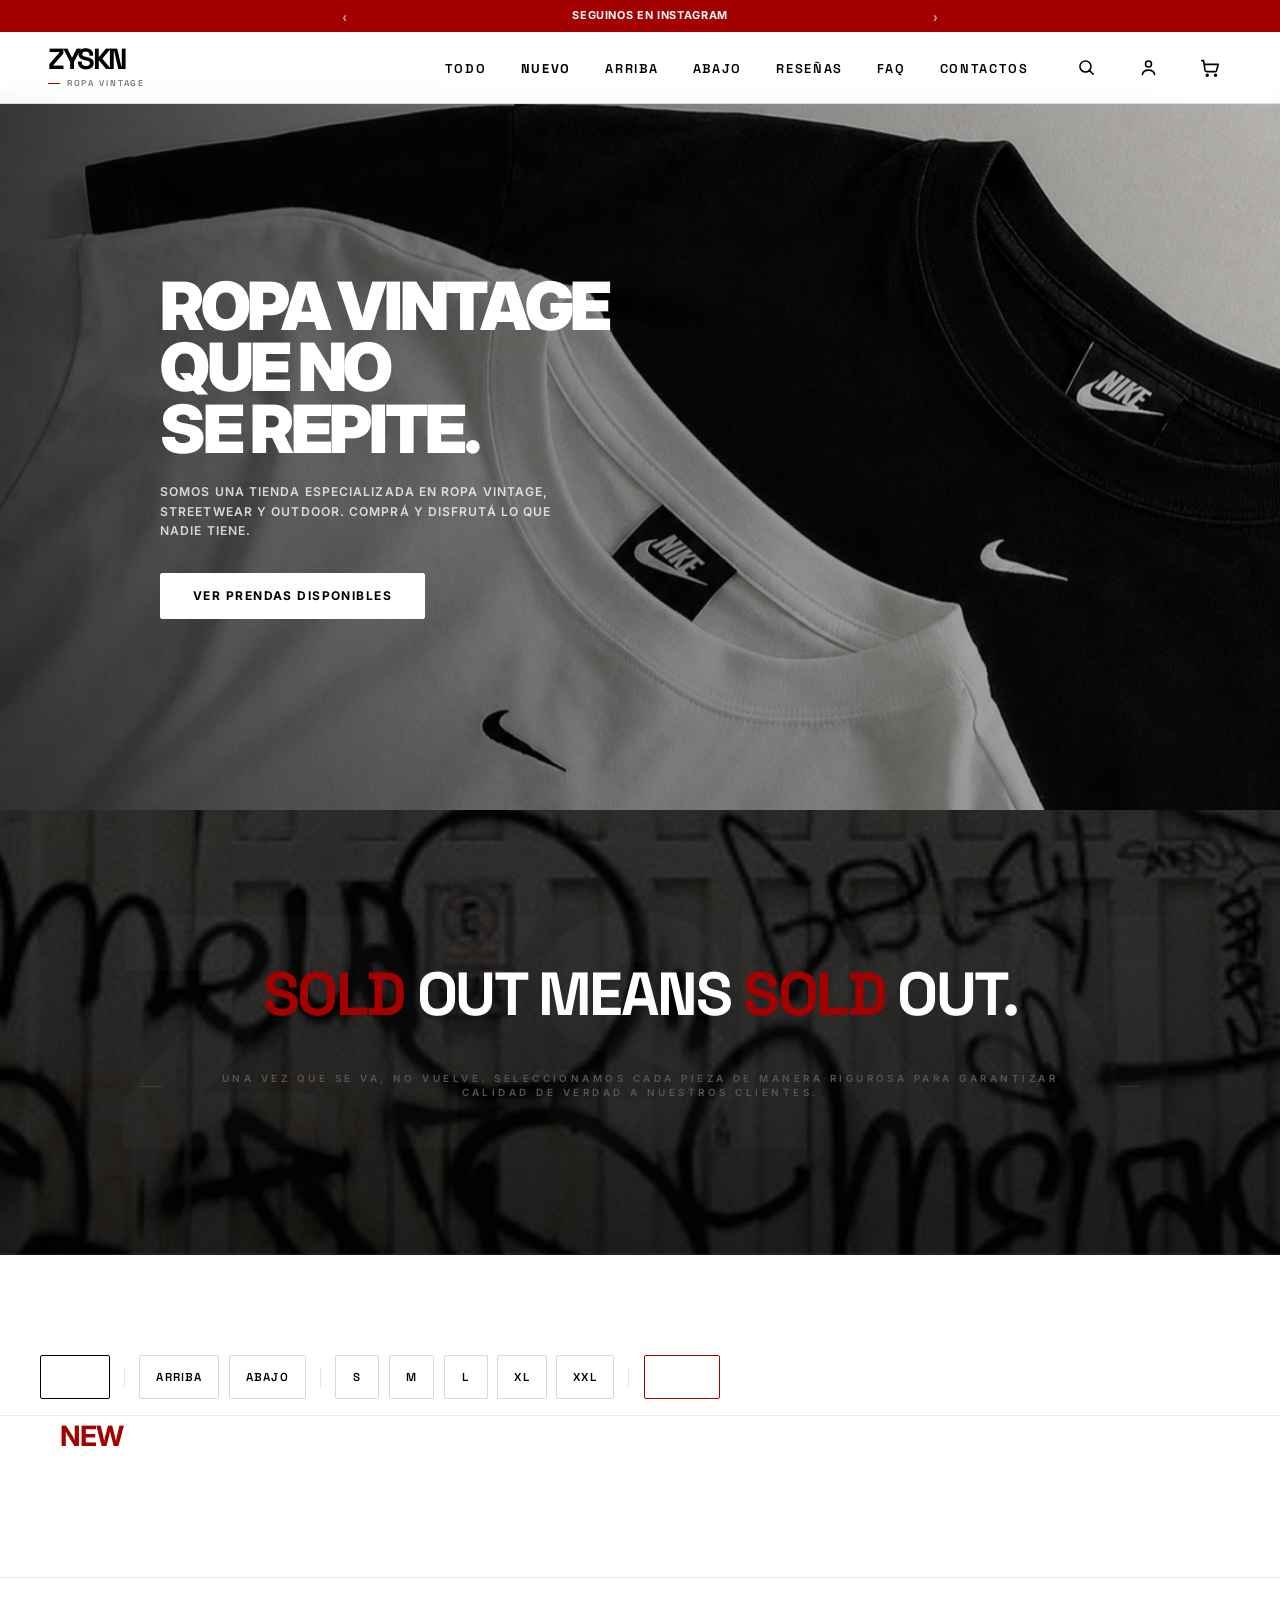
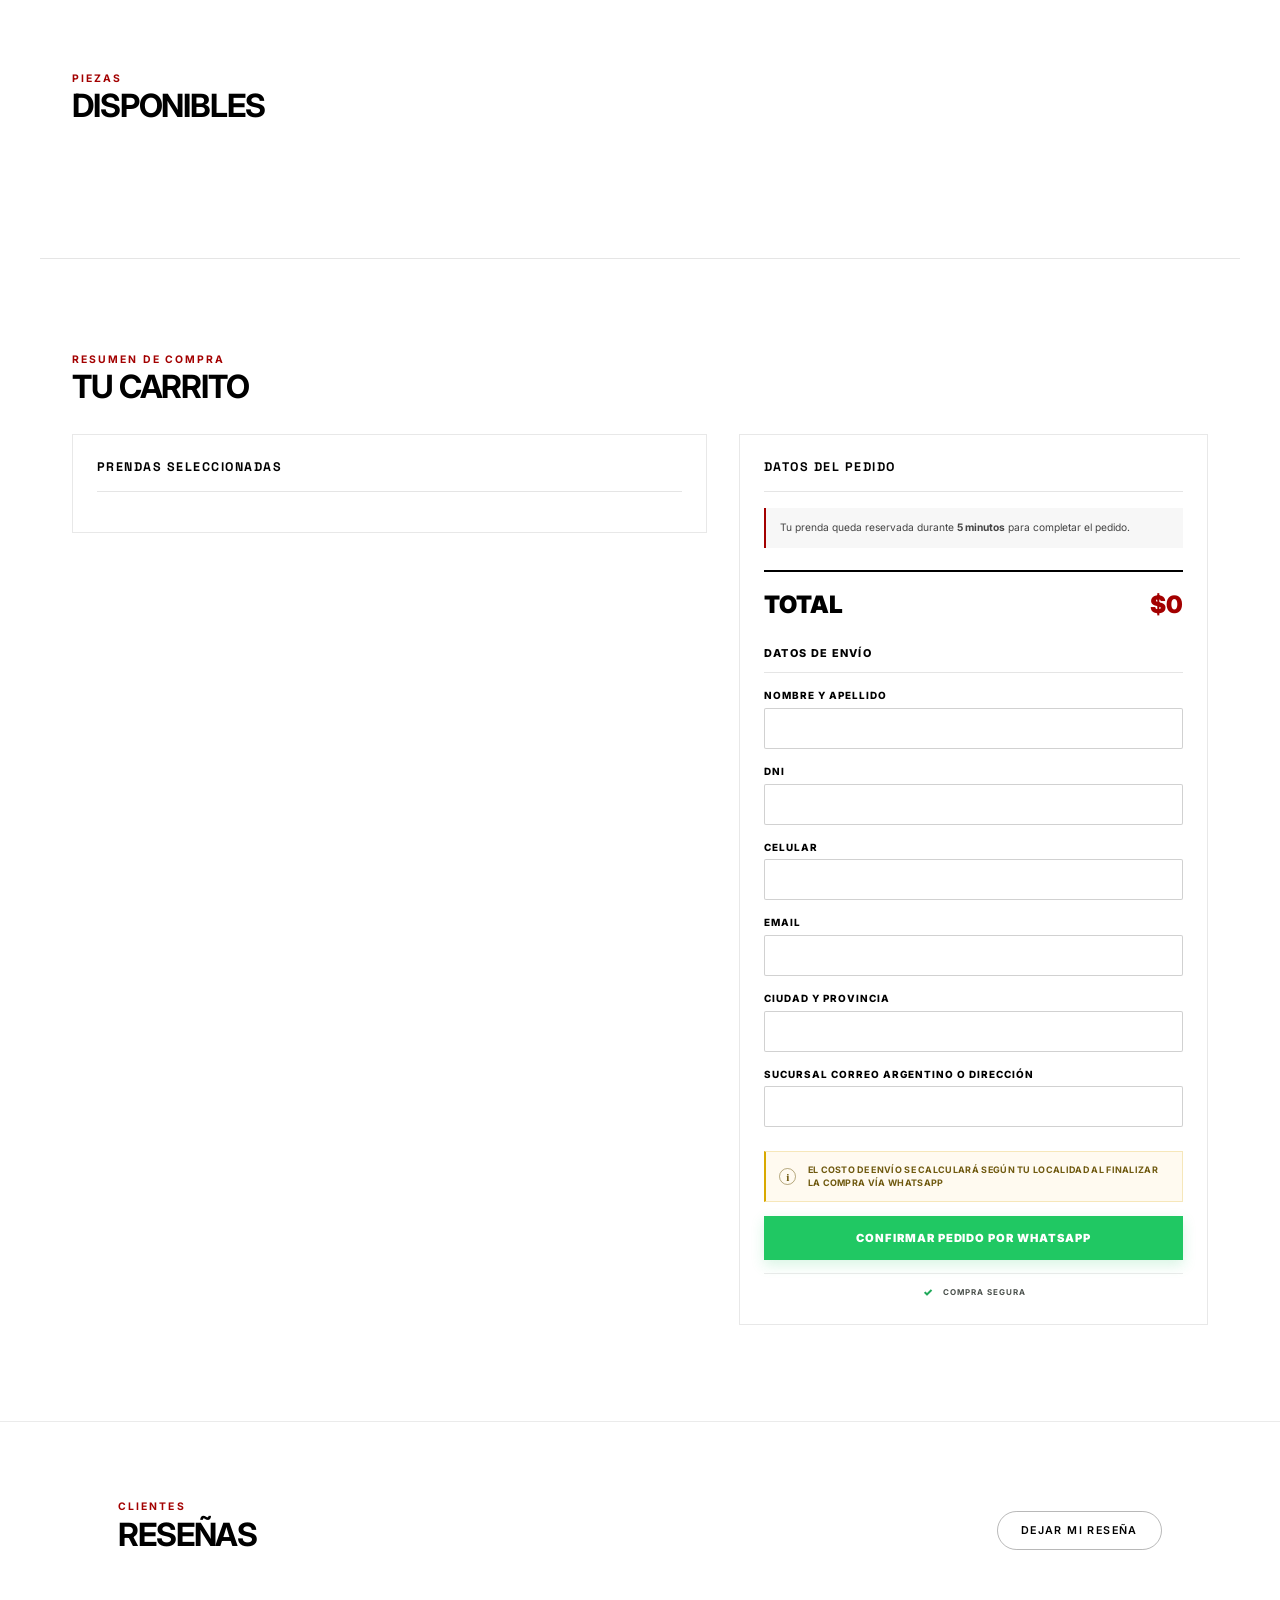
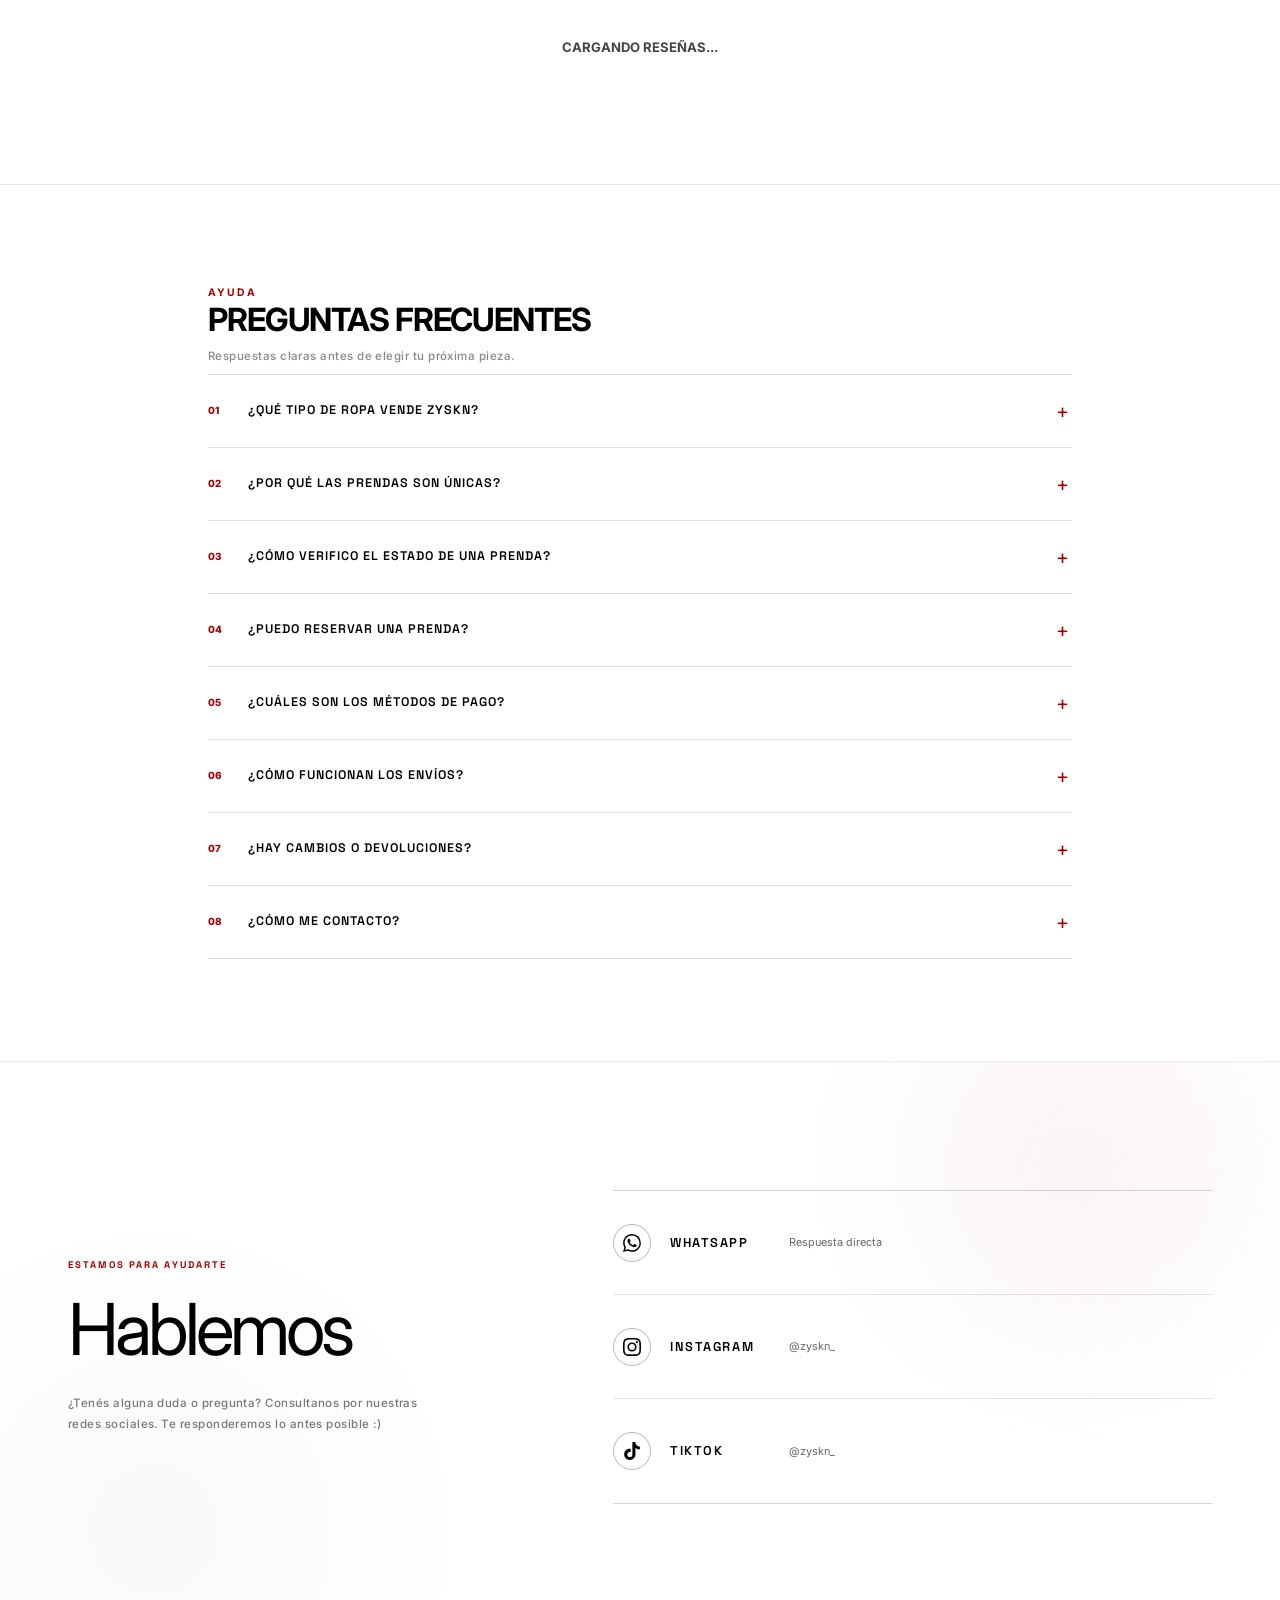
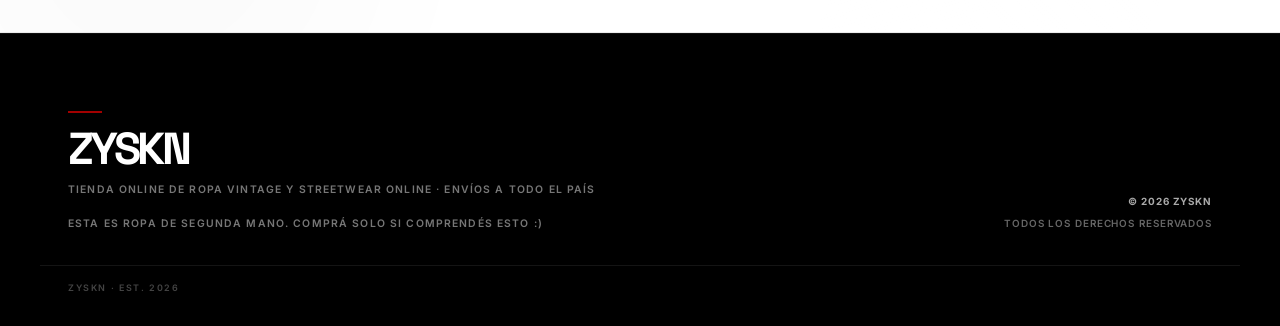
==== commit 5b0ae73f: "Replace external images with local image files" ====
--- a/index.html
+++ b/index.html
@@ -127,7 +127,7 @@
          o URLs completas, por ejemplo: url('https://.../imagen.webp')
          ========================================================== */
       --hero-image:           url('hero-bg1.png');
-      --manifesto-image:      url('https://images.unsplash.com/photo-1587159130154-104fff27afe9?q=80&w=736&auto=format&fit=crop&ixlib=rb-4.1.0&ixid=M3wxMjA3fDB8MHxwaG90by1wYWdlfHx8fGVufDB8fHx8fA%3D%3D');
+      --manifesto-image:      url('manifiesto.png');
       --filter-image:         none;
       --nuevo-image:          none;
       --product-detail-image: none;
@@ -136,7 +136,7 @@
       --reviews-image:        none;
       --faq-image:            none;
       --contact-image:        none;
-      --bottom-footer-image:  url('https://images.unsplash.com/photo-1650804068570-7fb2e3dbf888?q=80&w=729&auto=format&fit=crop&ixlib=rb-4.1.0&ixid=M3wxMjA3fDB8MHxwaG90by1wYWdlfHx8fGVufDB8fHx8fA%3D%3D');
+      --bottom-footer-image:  url('footer-final.png');
 
       --transition: all 0.28s cubic-bezier(0.4, 0, 0.2, 1);
       --ease-out:   cubic-bezier(0.16, 1, 0.3, 1);
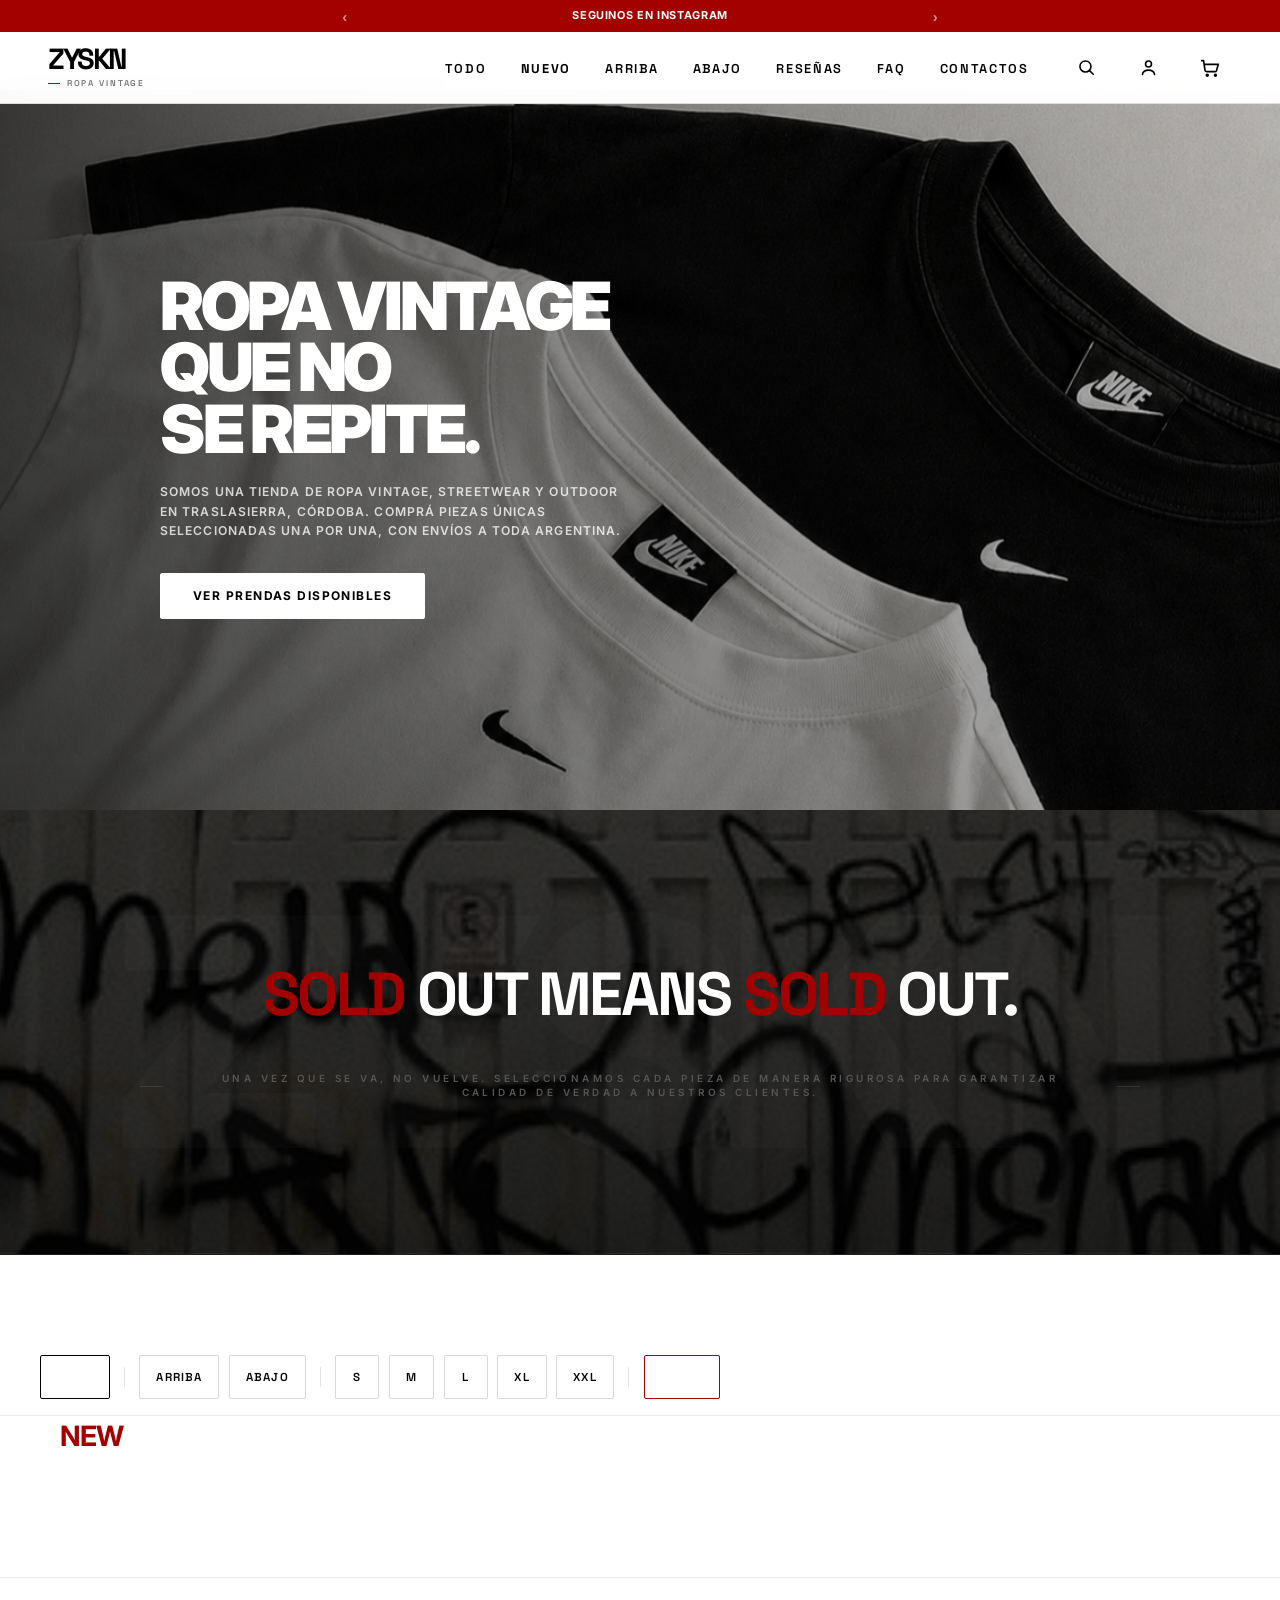
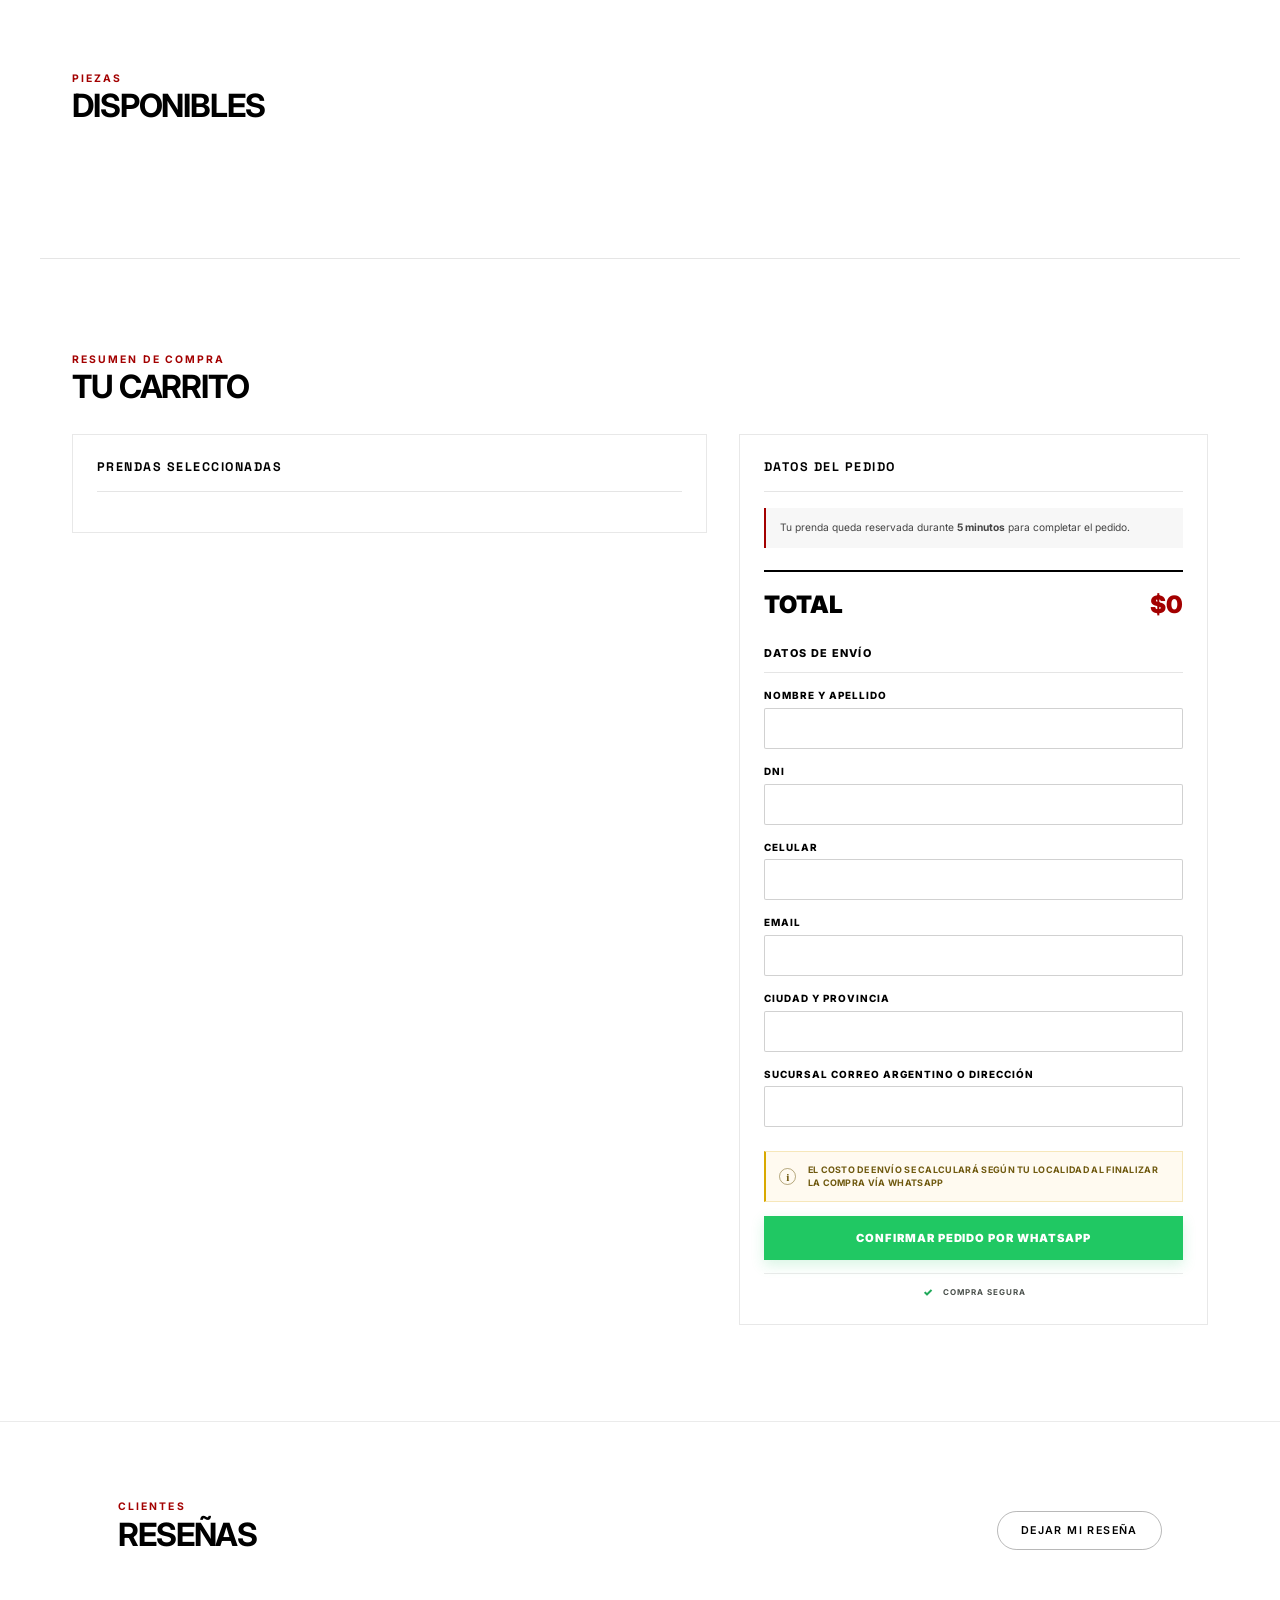
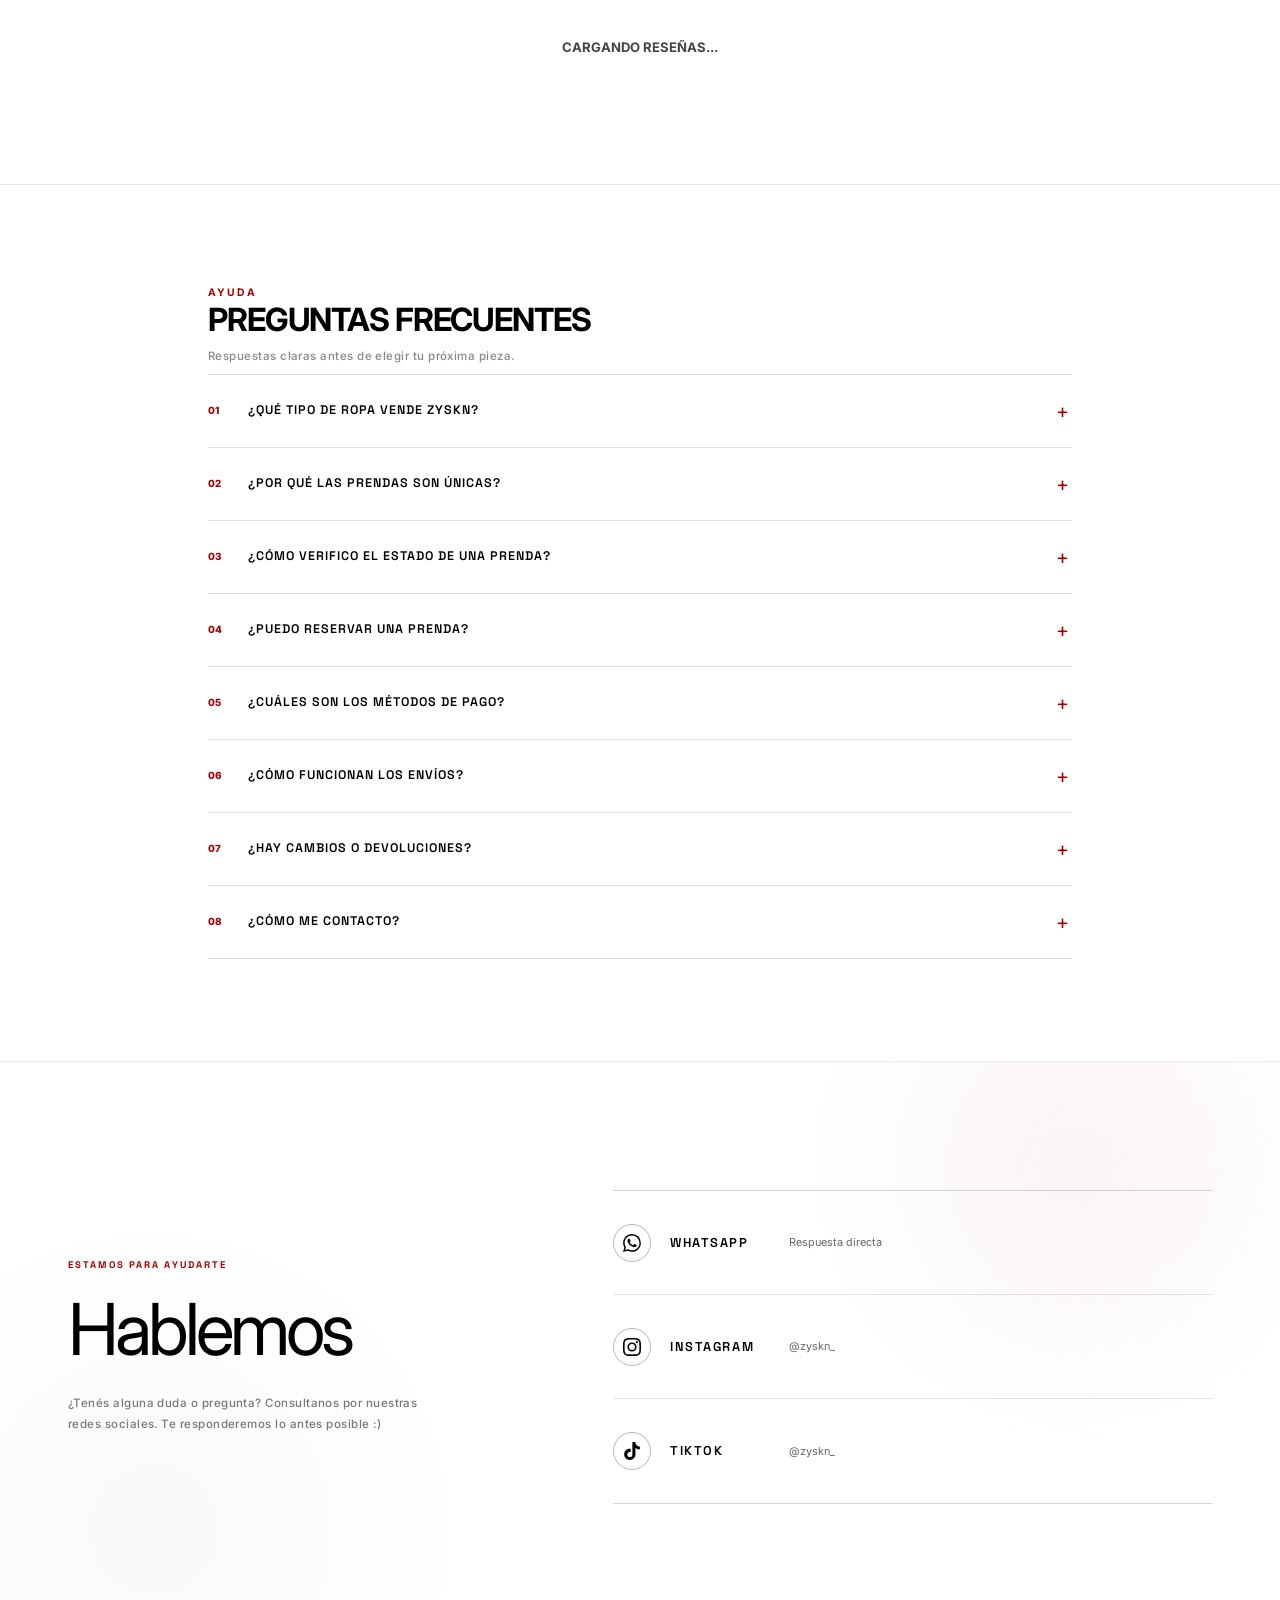
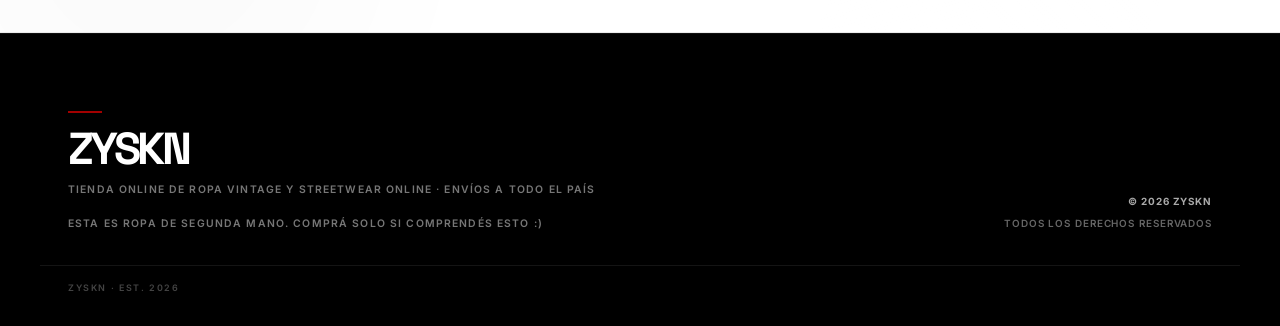
==== commit c9c66fb1: "Revise SEO metadata for Traslasierra location Updated the title and meta descriptions for SEO purpos" ====
--- a/index.html
+++ b/index.html
@@ -13,8 +13,8 @@
        - Propuesta de valor única (sin restock)
        - CTA implícito
   ============================================================ -->
-  <title>ZYSKN | Ropa Vintage y Streetwear, Córdoba Argentina.</title>
-  <meta name="description" content="Comprá ropa vintage y streetwear online en ZYSKN. Remeras, Buzos, Pantalones Cargo, Jeans y camperas seleccionadas 1 por 1. Piezas únicas, envíos a todo el país">
+  <title>Ropa vintage y streetwear en Traslasierra | ZYSKN</title>
+  <meta name="description" content="Ropa vintage y streetwear en Traslasierra, Córdoba: remeras, buzos, cargos, jeans y camperas seleccionadas 1 por 1. Piezas únicas y envíos a toda Argentina.">
 
   <link rel="icon" type="image/png" href="faviconn[1].png">
   <link rel="apple-touch-icon" href="faviconn[1].png">
@@ -28,23 +28,23 @@
   <meta name="referrer" content="strict-origin-when-cross-origin">
 
   <meta property="og:locale" content="es_AR">
-  <meta property="og:title" content="ZYSKN Tienda Online de Ropa Vintage y Streetwear">
-  <meta property="og:description" content="Piezas únicas seleccionadas 1 por 1. Todo sin restock, envíos a todo el país.">
+  <meta property="og:title" content="Ropa vintage y streetwear en Traslasierra | ZYSKN">
+  <meta property="og:description" content="Ropa vintage y streetwear seleccionada en Traslasierra, Córdoba. Piezas únicas, sin restock y envíos a toda Argentina.">
   <meta property="og:image" content="https://zyskn.github.io/open-graphhh.jpg">
   <meta property="og:image:secure_url" content="https://zyskn.github.io/open-graphhh.jpg">
   <meta property="og:image:type" content="image/jpeg">
   <meta property="og:image:width" content="1600">
   <meta property="og:image:height" content="840">
-  <meta property="og:image:alt" content="ZYSKN Tienda de ropa vintage y streetwear en Córdoba, Argentina">
+  <meta property="og:image:alt" content="ZYSKN: ropa vintage y streetwear en Traslasierra, Córdoba, con envíos a toda Argentina">
   <meta property="og:site_name" content="ZYSKN Vintage">
   <meta property="og:url" content="https://zyskn.github.io/">
   <meta property="og:type" content="website">
 
   <meta name="twitter:card" content="summary_large_image">
-  <meta name="twitter:title" content="ZYSKN Tienda Online de Ropa Vintage y Streetwear">
-  <meta name="twitter:description" content="Piezas únicas seleccionadas 1 por 1. Todo sin restock, envíos a todo el país.">
+  <meta name="twitter:title" content="Ropa vintage y streetwear en Traslasierra | ZYSKN">
+  <meta name="twitter:description" content="Ropa vintage y streetwear seleccionada en Traslasierra, Córdoba. Piezas únicas y envíos a toda Argentina.">
   <meta name="twitter:image" content="https://zyskn.github.io/open-graphhh.jpg">
-  <meta name="twitter:image:alt" content="ZYSKN Tienda de ropa vintage y streetwear en Córdoba, Argentina">
+  <meta name="twitter:image:alt" content="ZYSKN: ropa vintage y streetwear en Traslasierra, Córdoba, con envíos a toda Argentina">
 
   <meta name="google-site-verification" content="ZhyhpO9tm5X8Cc_6O1530LuJhZ7wKHxzsa94eH4wJoU">
 
@@ -61,7 +61,9 @@
         "logo": "https://zyskn.github.io/faviconn[1].png",
         "image": "https://zyskn.github.io/open-graphhh.jpg",
         "telephone": "+54 9 3544 631553",
-        "description": "Tienda online de ropa vintage y streetwear seleccionada en Córdoba, Traslasierra. Remeras, hoodies, pantalones cargo, jeans y camperas: piezas únicas con envíos a toda Argentina.",
+        "description": "Tienda online de ropa vintage y streetwear seleccionada en Traslasierra, Córdoba. Remeras, hoodies, pantalones cargo, jeans y camperas: piezas únicas con envíos a toda Argentina.",
+        "slogan": "Ropa vintage y streetwear que no se repite.",
+        "serviceType": "Venta online de ropa vintage y streetwear",
         "areaServed": [
           {"@type": "Country", "name": "Argentina"},
           {"@type": "AdministrativeArea", "name": "Provincia de Córdoba"},
@@ -87,7 +89,7 @@
         "@type": "WebPage",
         "@id": "https://zyskn.github.io/#webpage",
         "url": "https://zyskn.github.io/",
-        "name": "Ropa Vintage y Streetwear Online en Argentina | ZYSKN",
+        "name": "Ropa vintage y streetwear en Traslasierra, Córdoba | ZYSKN",
         "isPartOf": {"@id": "https://zyskn.github.io/#website"},
         "about": {"@id": "https://zyskn.github.io/#store"},
         "inLanguage": "es-AR"
@@ -1255,6 +1257,16 @@
       background-color: #ffffff !important;
     }
 
+  
+    /* SEO CONTEXT: contenido conservado en HTML, oculto visualmente a pedido */
+    #seo-context { display:none !important; background:#f7f7f7; border-top:1px solid rgba(0,0,0,.08); border-bottom:1px solid rgba(0,0,0,.08); }
+    .seo-context-inner { max-width:980px; padding:4.5rem 2rem; }
+    .seo-context-inner h2 { max-width:760px; margin-bottom:1rem; font-family:'Space Grotesk',sans-serif; font-size:clamp(1.6rem,3.2vw,2.6rem); line-height:1.05; letter-spacing:-.04em; }
+    .seo-context-inner p { max-width:760px; color:#444; font-size:clamp(.9rem,1.3vw,1.05rem); line-height:1.7; }
+    .seo-context-links { display:flex; flex-wrap:wrap; gap:.7rem 1.4rem; margin-top:1.4rem; }
+    .seo-context-links a { color:var(--red); font-size:.72rem; font-weight:800; letter-spacing:.08em; text-transform:uppercase; text-decoration:underline; text-underline-offset:3px; }
+    @media (max-width:600px) { .seo-context-inner { padding:3.3rem 1.2rem; } .seo-context-links { flex-direction:column; gap:.8rem; } }
+
   </style>
 </head>
 
@@ -1463,8 +1475,22 @@
     <section class="hero" aria-labelledby="hero-title">
       <div class="hero-content">
 <h1 id="hero-title"><span>ROPA VINTAGE</span><span>QUE NO SE REPITE.</span></h1>
-        <p class="hero-sub">Somos una tienda especializada en ropa Vintage, Streetwear y Outdoor. Comprá y disfrutá lo que nadie tiene.</p>
+        <p class="hero-sub">Somos una tienda de ropa vintage, streetwear y outdoor en Traslasierra, Córdoba. Comprá piezas únicas seleccionadas una por una, con envíos a toda Argentina.</p>
         <a href="#shop" onclick="scrollToSection('shop'); return false;" class="btn">VER PRENDAS DISPONIBLES</a>
+      </div>
+    </section>
+
+    <!-- SEO LOCAL + ALCANCE NACIONAL -->
+    <section id="seo-context" aria-labelledby="seo-context-title">
+      <div class="container seo-context-inner">
+        <span class="section-kicker">Desde Traslasierra para todo el país</span>
+        <h2 id="seo-context-title">Ropa vintage y streetwear en Traslasierra, Córdoba</h2>
+        <p>En ZYSKN seleccionamos ropa vintage, streetwear, retro, outdoor y trekking para quienes buscan prendas con identidad. Estamos en Traslasierra, Córdoba, y enviamos nuestras piezas únicas a cualquier provincia de Argentina.</p>
+        <div class="seo-context-links" aria-label="Información de compra y cobertura">
+          <a href="#shop">Ver ropa disponible</a>
+          <a href="#faq-section">Consultar envíos nacionales</a>
+          <a href="#contact">Hablar por WhatsApp</a>
+        </div>
       </div>
     </section>
 
@@ -2119,7 +2145,7 @@
         const statusText = isSold ? 'Sin stock' : (isReserved ? 'Reservado' : 'Disponible');
         return `<article class="product-card ${isReserved ? 'reserved' : ''} ${isSold ? 'sold' : ''}" tabindex="0" role="button" aria-label="Ver ${p.name}. ${statusText}. Precio $${Number(p.price).toLocaleString('es-AR')}" onclick="showProductDetail('${p.id}')" onkeydown="if(event.key==='Enter'||event.key===' '){event.preventDefault();showProductDetail('${p.id}');}">
           <div class="product-image">
-            <img src="${mainImg}" alt="${p.name} - Ropa Vintage ZYSKN Córdoba" loading="lazy"
+            <img src="${mainImg}" alt="${p.name} - ropa vintage y streetwear ZYSKN, Traslasierra Córdoba" loading="lazy"
               ${hoverImg ? `onmouseenter="this.src='${hoverImg}'" onmouseleave="this.src='${mainImg}'"` : ''}>
           </div>
           <div class="product-meta">
@@ -2146,7 +2172,7 @@
       document.getElementById('detailPrice').textContent = `$${Number(currentProduct.price).toLocaleString('es-AR')}`;
       document.getElementById('detailDesc').innerHTML = currentProduct.description || '';
       document.getElementById('detailImage').src = currentPhotos[0] || '';
-      document.getElementById('detailImage').alt = `${currentProduct.name} - Vintage ZYSKN Córdoba`;
+      document.getElementById('detailImage').alt = `${currentProduct.name} - ropa vintage ZYSKN en Traslasierra, Córdoba`;
       document.getElementById('detailImage').style.transform = 'scale(1)';
       document.getElementById('detailTalle').textContent = currentProduct.talle || 'Consultar';
       document.getElementById('detailMedidas').textContent = currentProduct.medidas || 'Consultar';
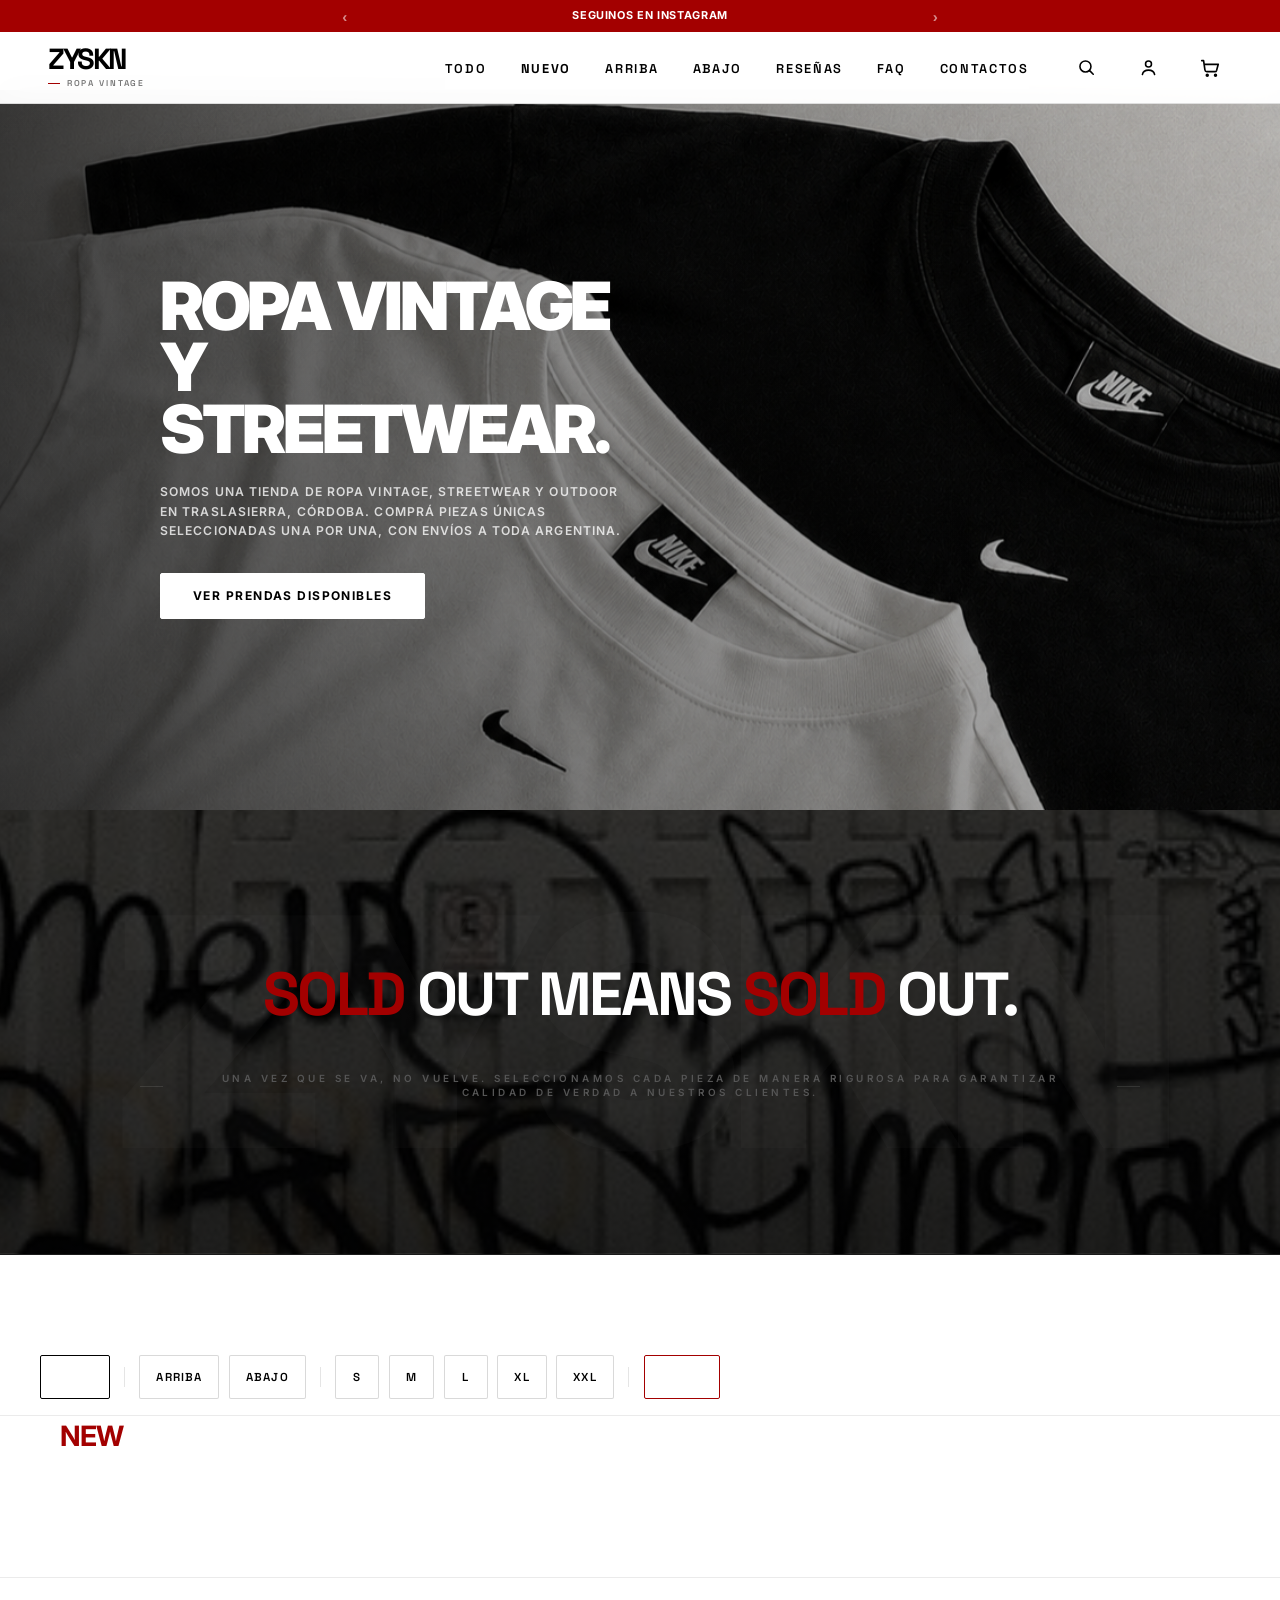
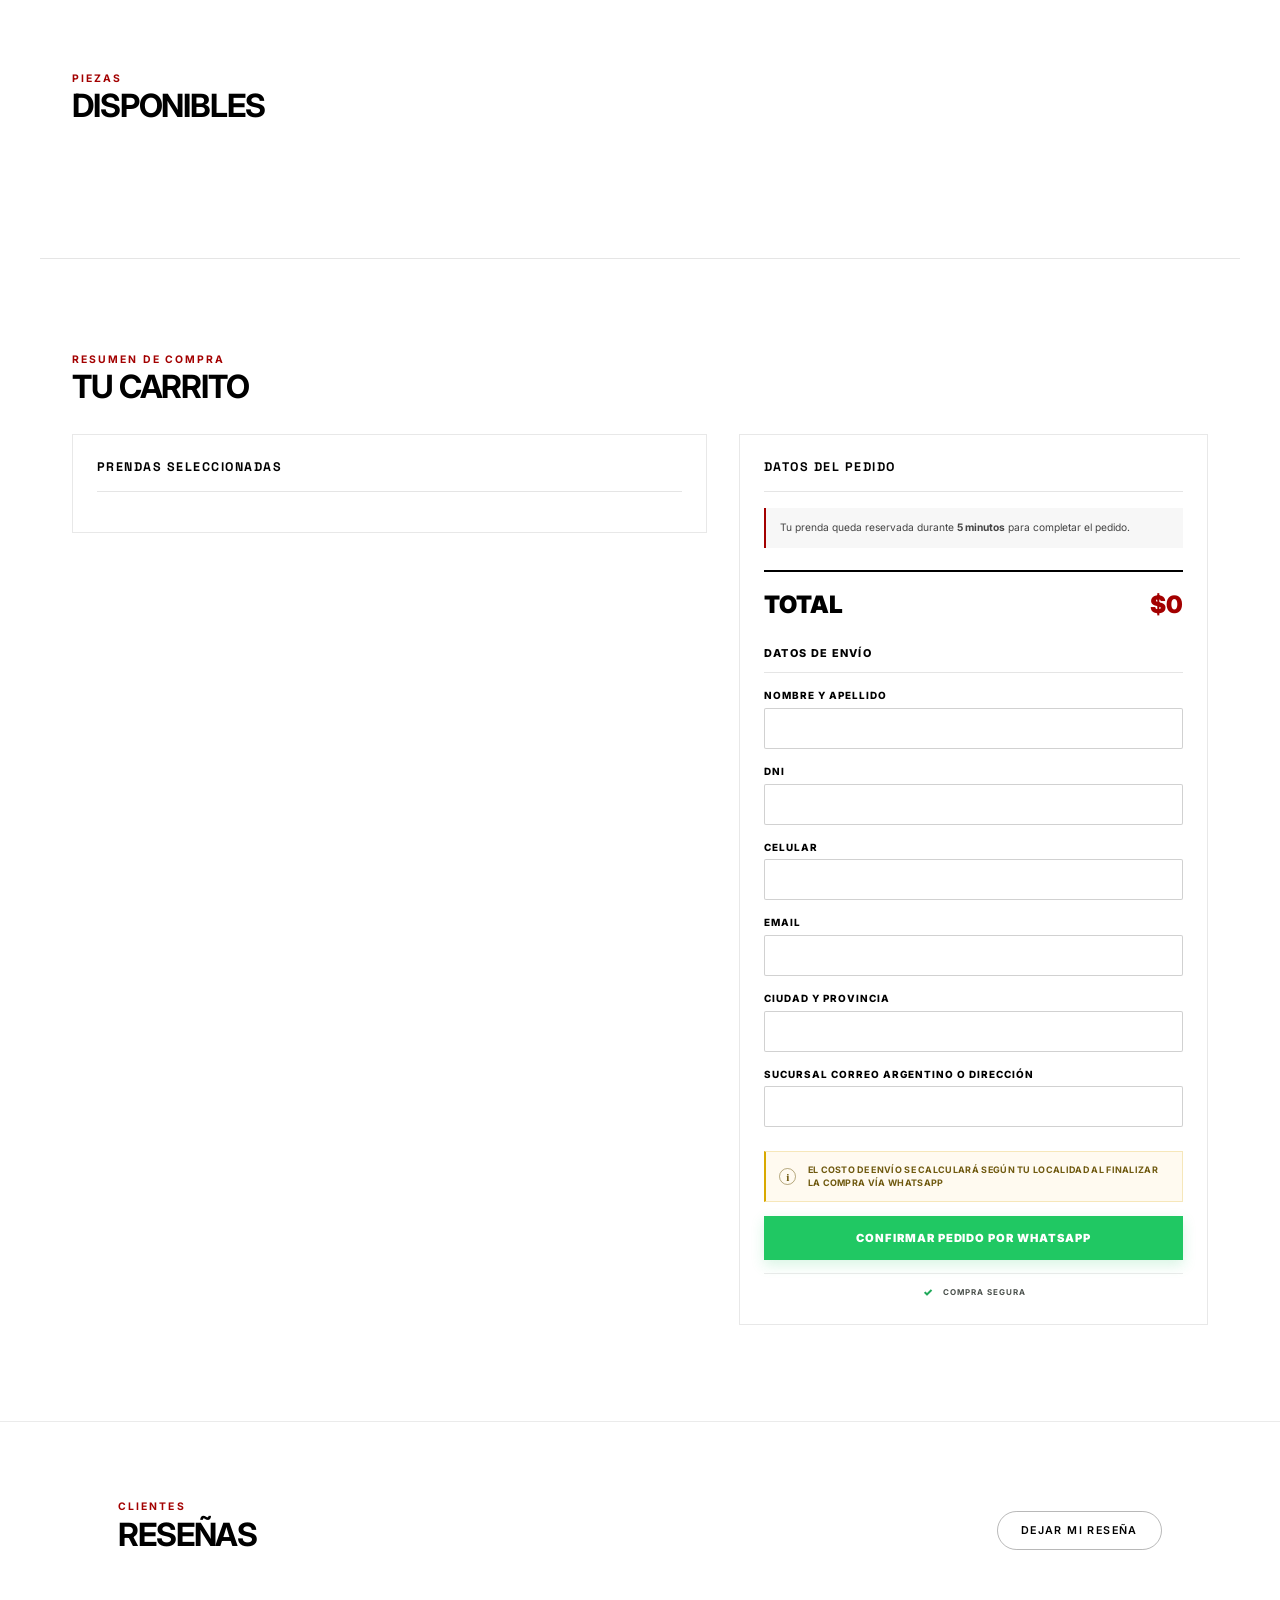
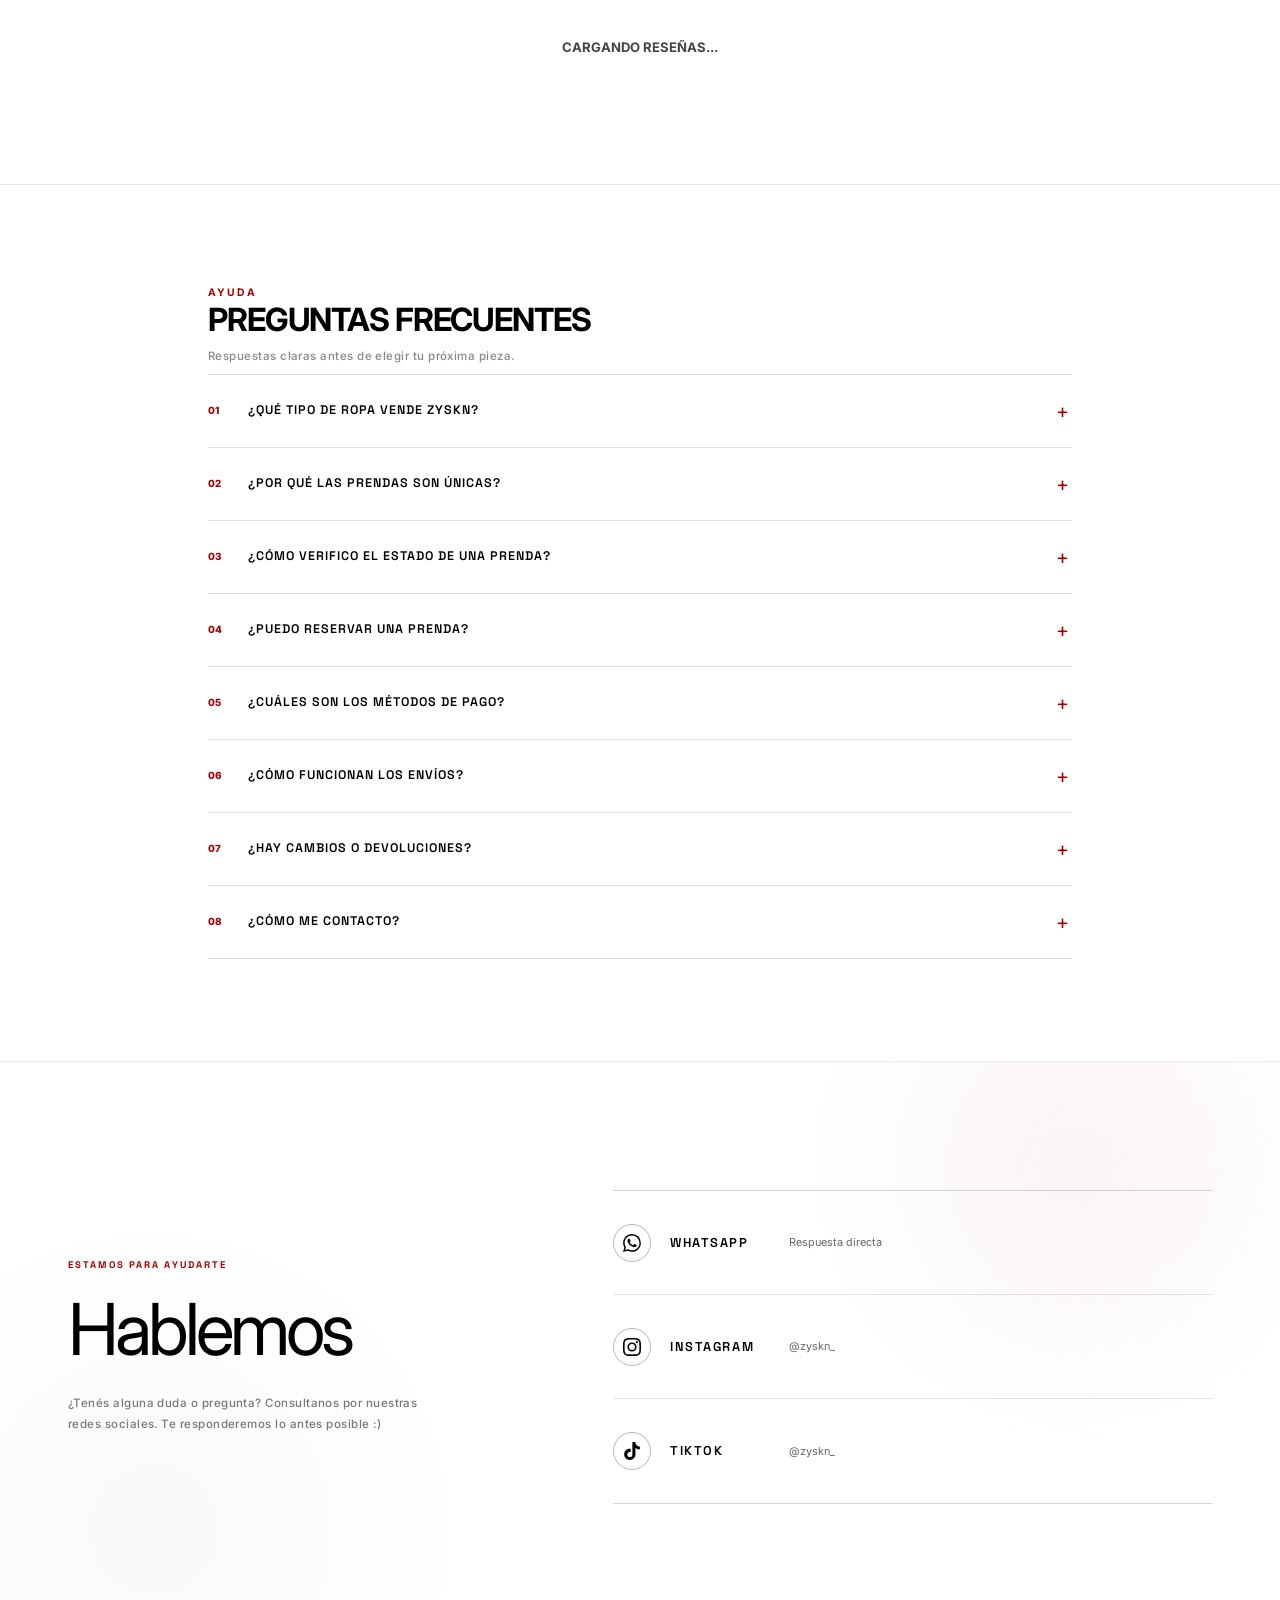
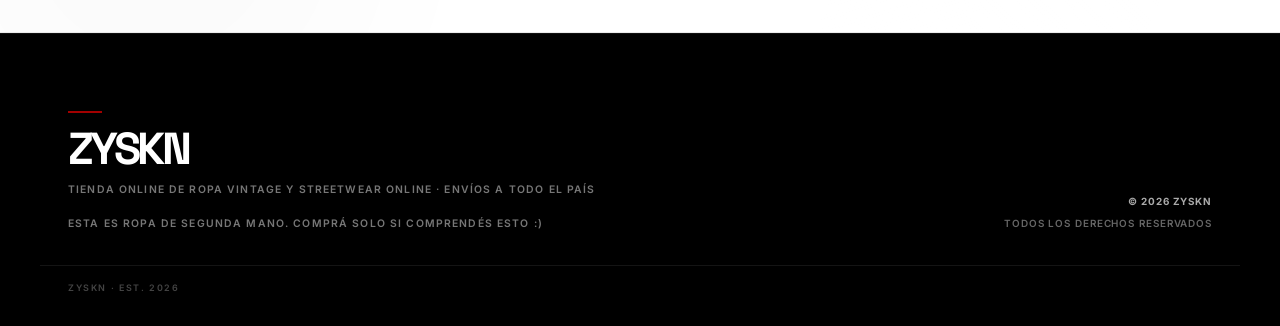
==== commit a4cc6f53: "Update index.html" ====
--- a/index.html
+++ b/index.html
@@ -5,6 +5,9 @@
   <meta name="viewport" content="width=device-width, initial-scale=1.0">
   <link rel="preconnect" href="https://fonts.googleapis.com">
   <link rel="preconnect" href="https://fonts.gstatic.com" crossorigin>
+  <link rel="preconnect" href="https://cdn.jsdelivr.net" crossorigin>
+  <link rel="preconnect" href="https://iifrudupaxcahnopxqcb.supabase.co" crossorigin>
+  <link rel="preload" as="image" href="hero-bg1.png">
   <link href="https://fonts.googleapis.com/css2?family=Inter:wght@400;500;600;700;900&family=Space+Grotesk:wght@400;500;600;700&display=swap" rel="stylesheet">
 
   <!-- ============================================================
@@ -13,8 +16,10 @@
        - Propuesta de valor única (sin restock)
        - CTA implícito
   ============================================================ -->
-  <title>Ropa vintage y streetwear en Traslasierra | ZYSKN</title>
-  <meta name="description" content="Ropa vintage y streetwear en Traslasierra, Córdoba: remeras, buzos, cargos, jeans y camperas seleccionadas 1 por 1. Piezas únicas y envíos a toda Argentina.">
+  <title>Ropa vintage y streetwear en Argentina | ZYSKN</title>
+  <meta name="description" content="Comprá ropa vintage y streetwear en Argentina. Piezas únicas seleccionadas en Traslasierra, Córdoba: remeras, buzos, cargos, jeans y camperas, con envíos a todo el país.">
+  <meta name="application-name" content="ZYSKN">
+  <meta name="format-detection" content="telephone=yes">
 
   <link rel="icon" type="image/png" href="faviconn[1].png">
   <link rel="apple-touch-icon" href="faviconn[1].png">
@@ -28,8 +33,8 @@
   <meta name="referrer" content="strict-origin-when-cross-origin">
 
   <meta property="og:locale" content="es_AR">
-  <meta property="og:title" content="Ropa vintage y streetwear en Traslasierra | ZYSKN">
-  <meta property="og:description" content="Ropa vintage y streetwear seleccionada en Traslasierra, Córdoba. Piezas únicas, sin restock y envíos a toda Argentina.">
+  <meta property="og:title" content="Ropa vintage y streetwear en Argentina | ZYSKN">
+  <meta property="og:description" content="Comprá ropa vintage y streetwear en Argentina. Piezas únicas seleccionadas en Traslasierra, Córdoba, con envíos a todo el país.">
   <meta property="og:image" content="https://zyskn.github.io/open-graphhh.jpg">
   <meta property="og:image:secure_url" content="https://zyskn.github.io/open-graphhh.jpg">
   <meta property="og:image:type" content="image/jpeg">
@@ -41,8 +46,8 @@
   <meta property="og:type" content="website">
 
   <meta name="twitter:card" content="summary_large_image">
-  <meta name="twitter:title" content="Ropa vintage y streetwear en Traslasierra | ZYSKN">
-  <meta name="twitter:description" content="Ropa vintage y streetwear seleccionada en Traslasierra, Córdoba. Piezas únicas y envíos a toda Argentina.">
+  <meta name="twitter:title" content="Ropa vintage y streetwear en Argentina | ZYSKN">
+  <meta name="twitter:description" content="Comprá ropa vintage y streetwear en Argentina. Piezas únicas seleccionadas en Traslasierra, Córdoba, con envíos a todo el país.">
   <meta name="twitter:image" content="https://zyskn.github.io/open-graphhh.jpg">
   <meta name="twitter:image:alt" content="ZYSKN: ropa vintage y streetwear en Traslasierra, Córdoba, con envíos a toda Argentina">
 
@@ -80,7 +85,7 @@
       {
         "@type": "WebSite",
         "@id": "https://zyskn.github.io/#website",
-        "name": "ZYSKN | Ropa Vintage y Streetwear",
+        "name": "ZYSKN | Ropa vintage y streetwear en Argentina",
         "url": "https://zyskn.github.io/",
         "inLanguage": "es-AR",
         "publisher": {"@id": "https://zyskn.github.io/#store"}
@@ -89,7 +94,7 @@
         "@type": "WebPage",
         "@id": "https://zyskn.github.io/#webpage",
         "url": "https://zyskn.github.io/",
-        "name": "Ropa vintage y streetwear en Traslasierra, Córdoba | ZYSKN",
+        "name": "Ropa vintage y streetwear en Argentina | ZYSKN",
         "isPartOf": {"@id": "https://zyskn.github.io/#website"},
         "about": {"@id": "https://zyskn.github.io/#store"},
         "inLanguage": "es-AR"
@@ -1474,7 +1479,7 @@
     <!-- HERO -->
     <section class="hero" aria-labelledby="hero-title">
       <div class="hero-content">
-<h1 id="hero-title"><span>ROPA VINTAGE</span><span>QUE NO SE REPITE.</span></h1>
+<h1 id="hero-title"><span>ROPA VINTAGE</span><span>Y STREETWEAR.</span></h1>
         <p class="hero-sub">Somos una tienda de ropa vintage, streetwear y outdoor en Traslasierra, Córdoba. Comprá piezas únicas seleccionadas una por una, con envíos a toda Argentina.</p>
         <a href="#shop" onclick="scrollToSection('shop'); return false;" class="btn">VER PRENDAS DISPONIBLES</a>
       </div>
@@ -1792,9 +1797,9 @@
       const itemListSchema = {
         "@context": "https://schema.org",
         "@type": "ItemList",
-        "name": "ZYSKN | Ropa Vintage y Streetwear",
-        "description": "Catálogo de ropa vintage y streetwear importada de EE.UU.: remeras americanas, hoodies oversize, cargos, camperas y más. Piezas únicas con estética 90s, sin restock.",
-        "url": "https://zyskn.github.io",
+        "name": "ZYSKN | Ropa vintage y streetwear en Argentina",
+        "description": "Catálogo de ropa vintage y streetwear seleccionada en Traslasierra, Córdoba, con piezas únicas, remeras, hoodies, cargos y camperas, y envíos a toda Argentina.",
+        "url": "https://zyskn.github.io/",
         "numberOfItems": products.length,
         "itemListElement": products.slice(0, 20).map((p, i) => ({
           "@type": "ListItem",
@@ -1802,7 +1807,7 @@
           "item": {
             "@type": "Product",
             "name": p.name,
-            "description": p.description ? p.description.replace(/<[^>]*>/g, '').substring(0, 160) : `${p.name} - Prenda vintage única en ZYSKN Córdoba`,
+            "description": p.description ? p.description.replace(/<[^>]*>/g, '').substring(0, 160) : `${p.name} - Prenda vintage única de ZYSKN, con envíos a toda Argentina`,
             "image": getProductImages(p)[0] || '',
             "brand": { "@type": "Brand", "name": "ZYSKN" },
             "offers": {
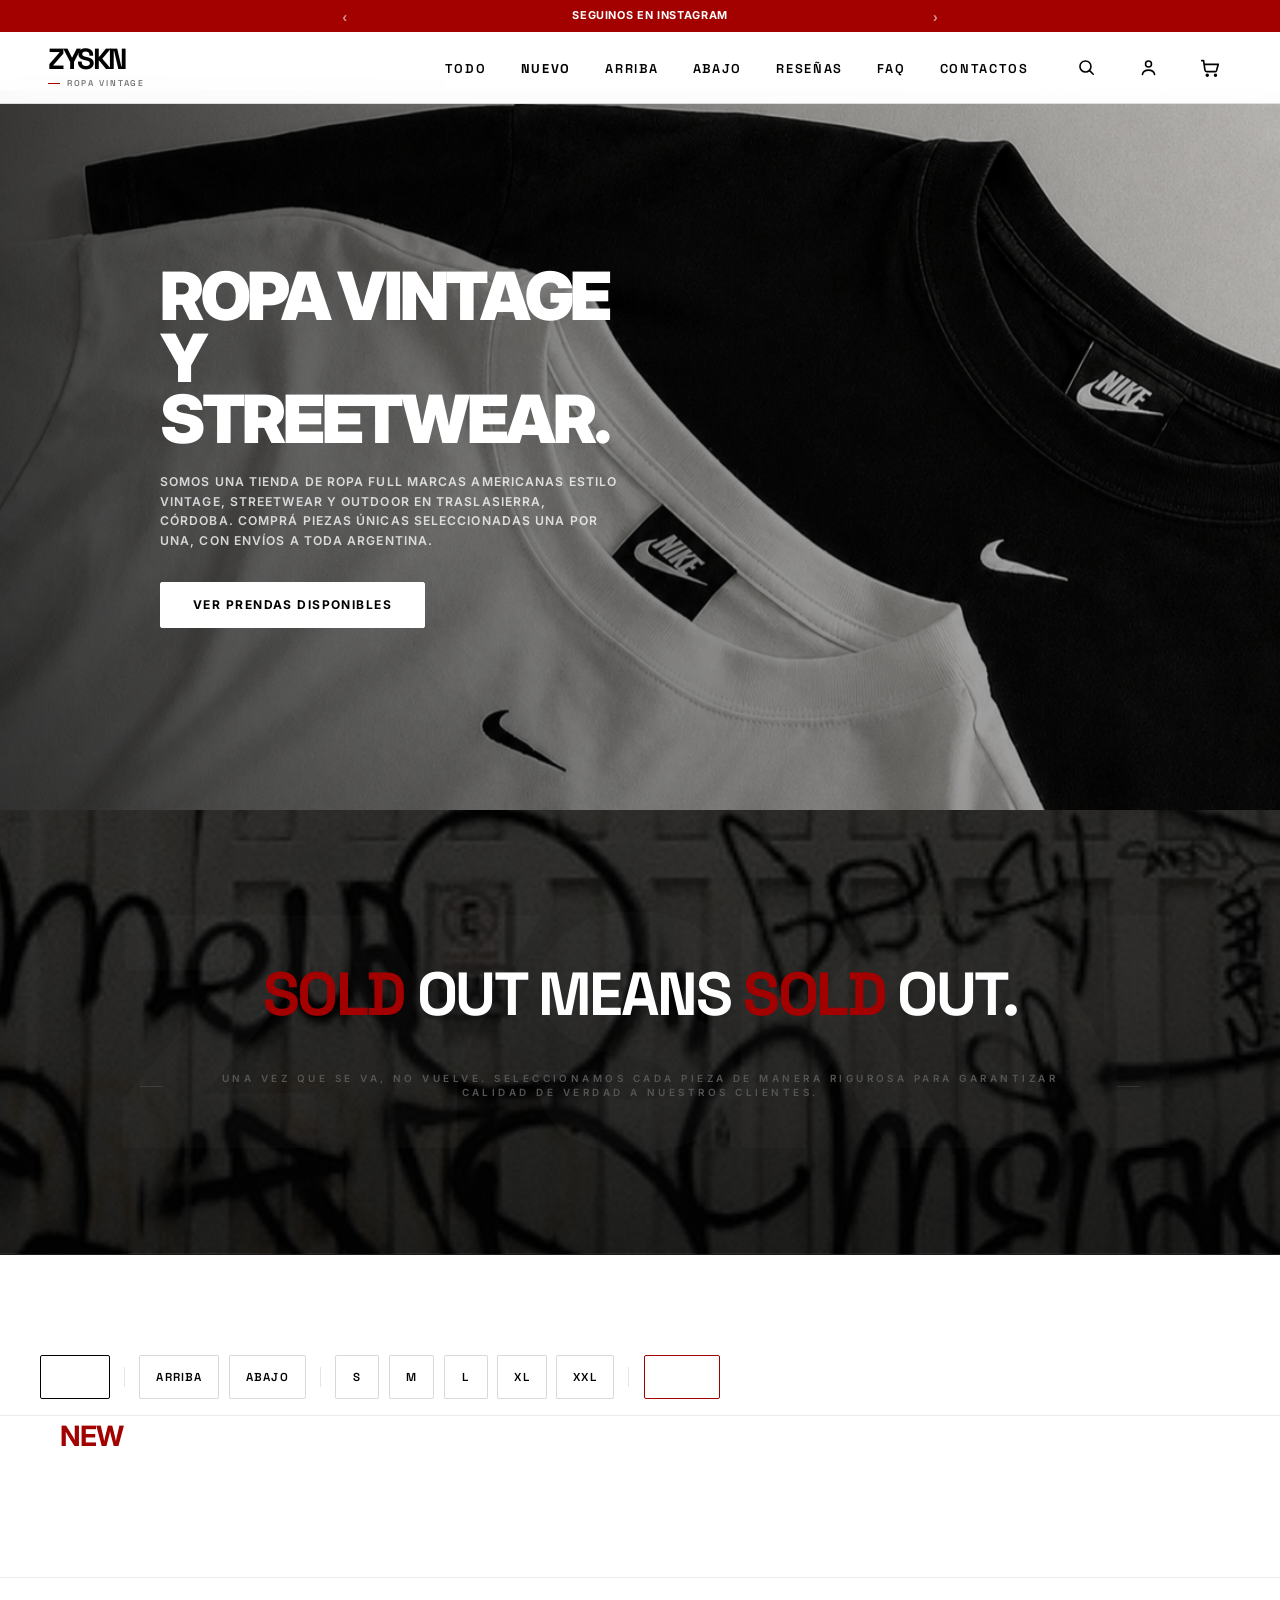
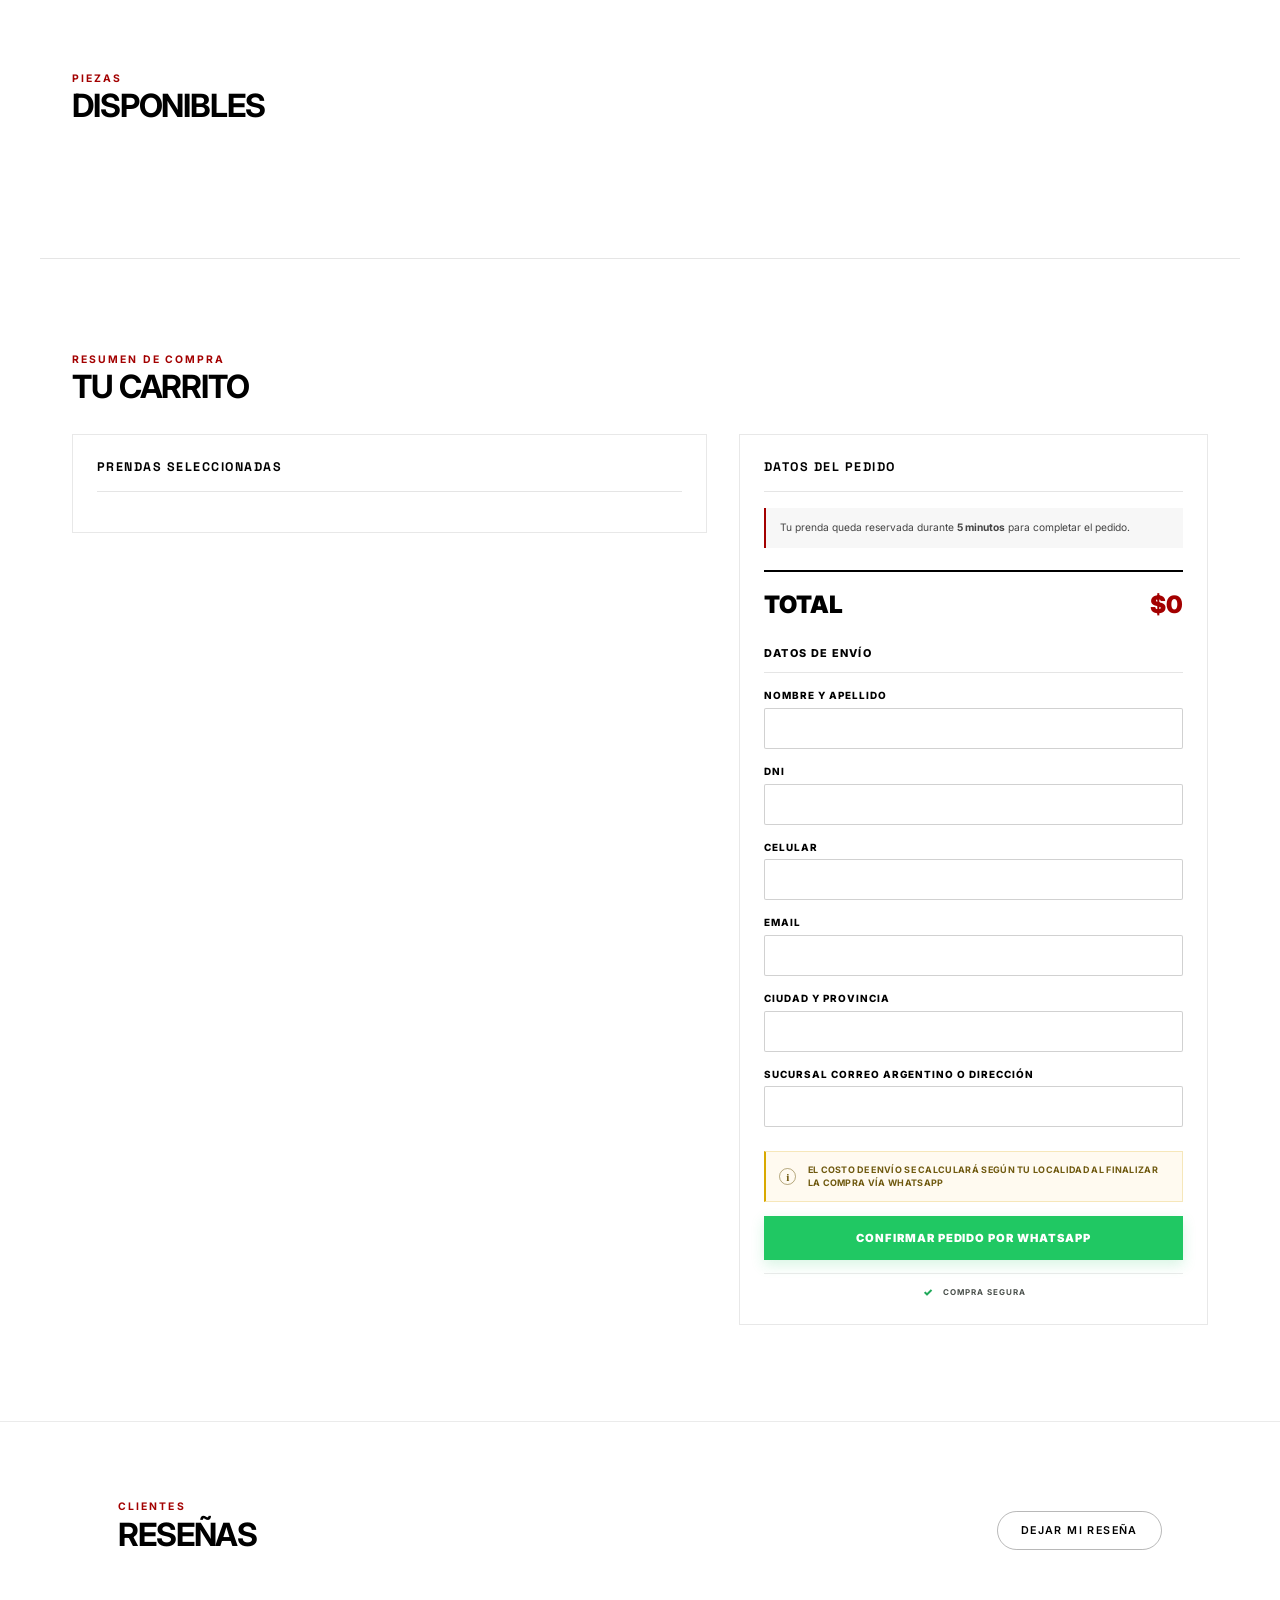
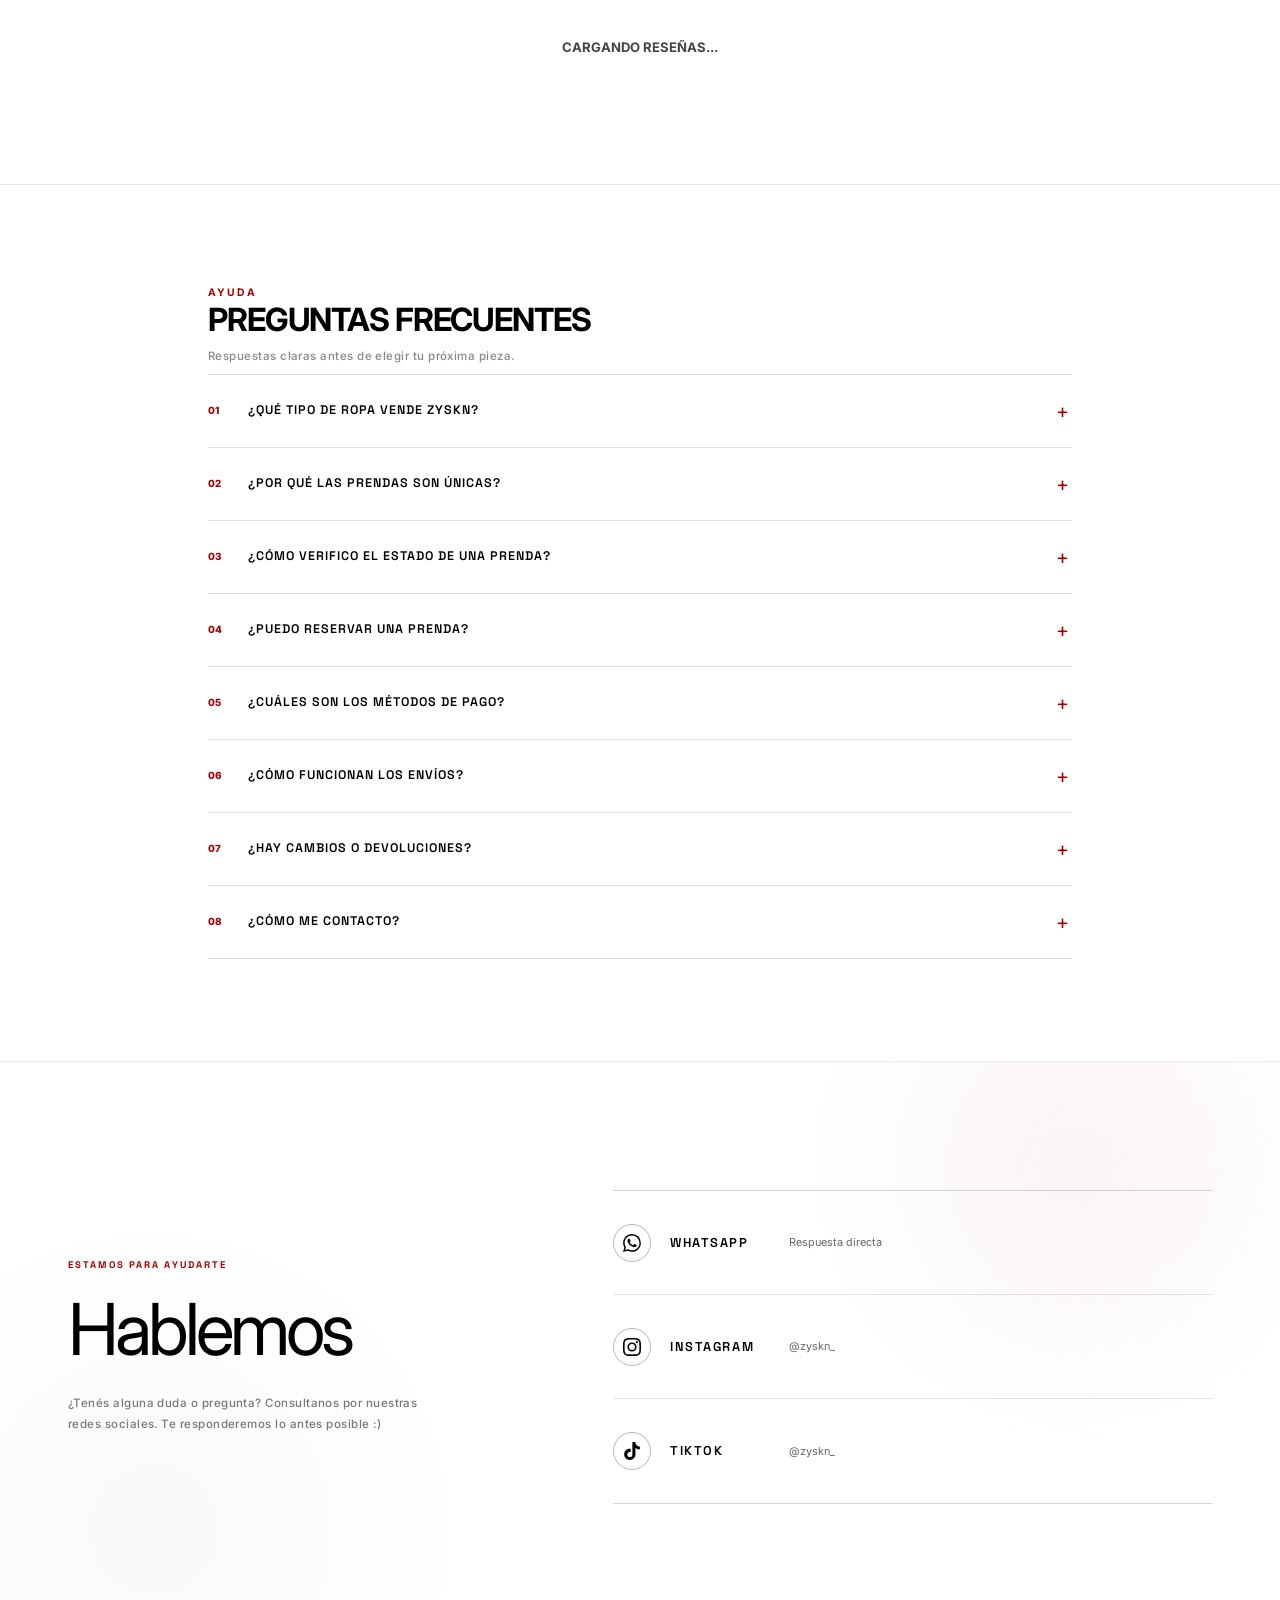
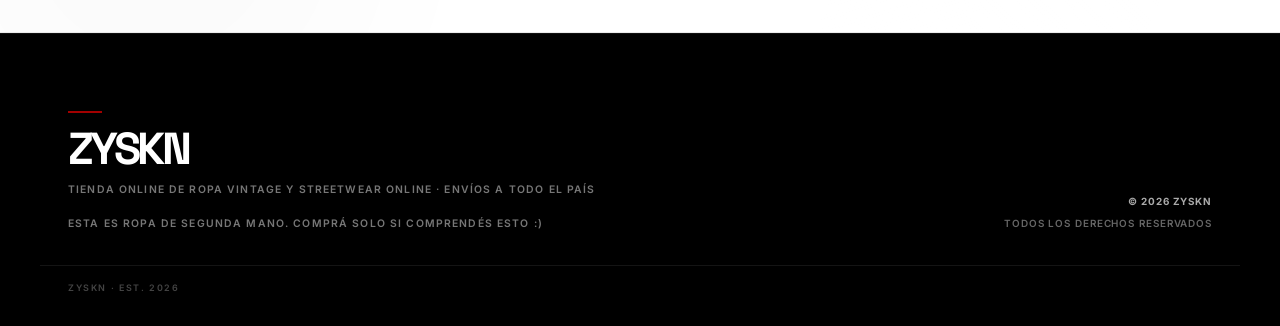
==== commit 9d74294f: "Revise Open Graph alt text and hero description Updated the alt text for the Open Graph image and re" ====
--- a/index.html
+++ b/index.html
@@ -40,7 +40,7 @@
   <meta property="og:image:type" content="image/jpeg">
   <meta property="og:image:width" content="1600">
   <meta property="og:image:height" content="840">
-  <meta property="og:image:alt" content="ZYSKN: ropa vintage y streetwear en Traslasierra, Córdoba, con envíos a toda Argentina">
+  <meta property="og:image:alt" content="ZYSKN:ropa vintage y streetwear en Traslasierra, Córdoba, con envíos a toda Argentina">
   <meta property="og:site_name" content="ZYSKN Vintage">
   <meta property="og:url" content="https://zyskn.github.io/">
   <meta property="og:type" content="website">
@@ -1480,7 +1480,7 @@
     <section class="hero" aria-labelledby="hero-title">
       <div class="hero-content">
 <h1 id="hero-title"><span>ROPA VINTAGE</span><span>Y STREETWEAR.</span></h1>
-        <p class="hero-sub">Somos una tienda de ropa vintage, streetwear y outdoor en Traslasierra, Córdoba. Comprá piezas únicas seleccionadas una por una, con envíos a toda Argentina.</p>
+        <p class="hero-sub">Somos una tienda de ropa full marcas americanas estilo vintage, streetwear y outdoor en Traslasierra, Córdoba. Comprá piezas únicas seleccionadas una por una, con envíos a toda Argentina.</p>
         <a href="#shop" onclick="scrollToSection('shop'); return false;" class="btn">VER PRENDAS DISPONIBLES</a>
       </div>
     </section>
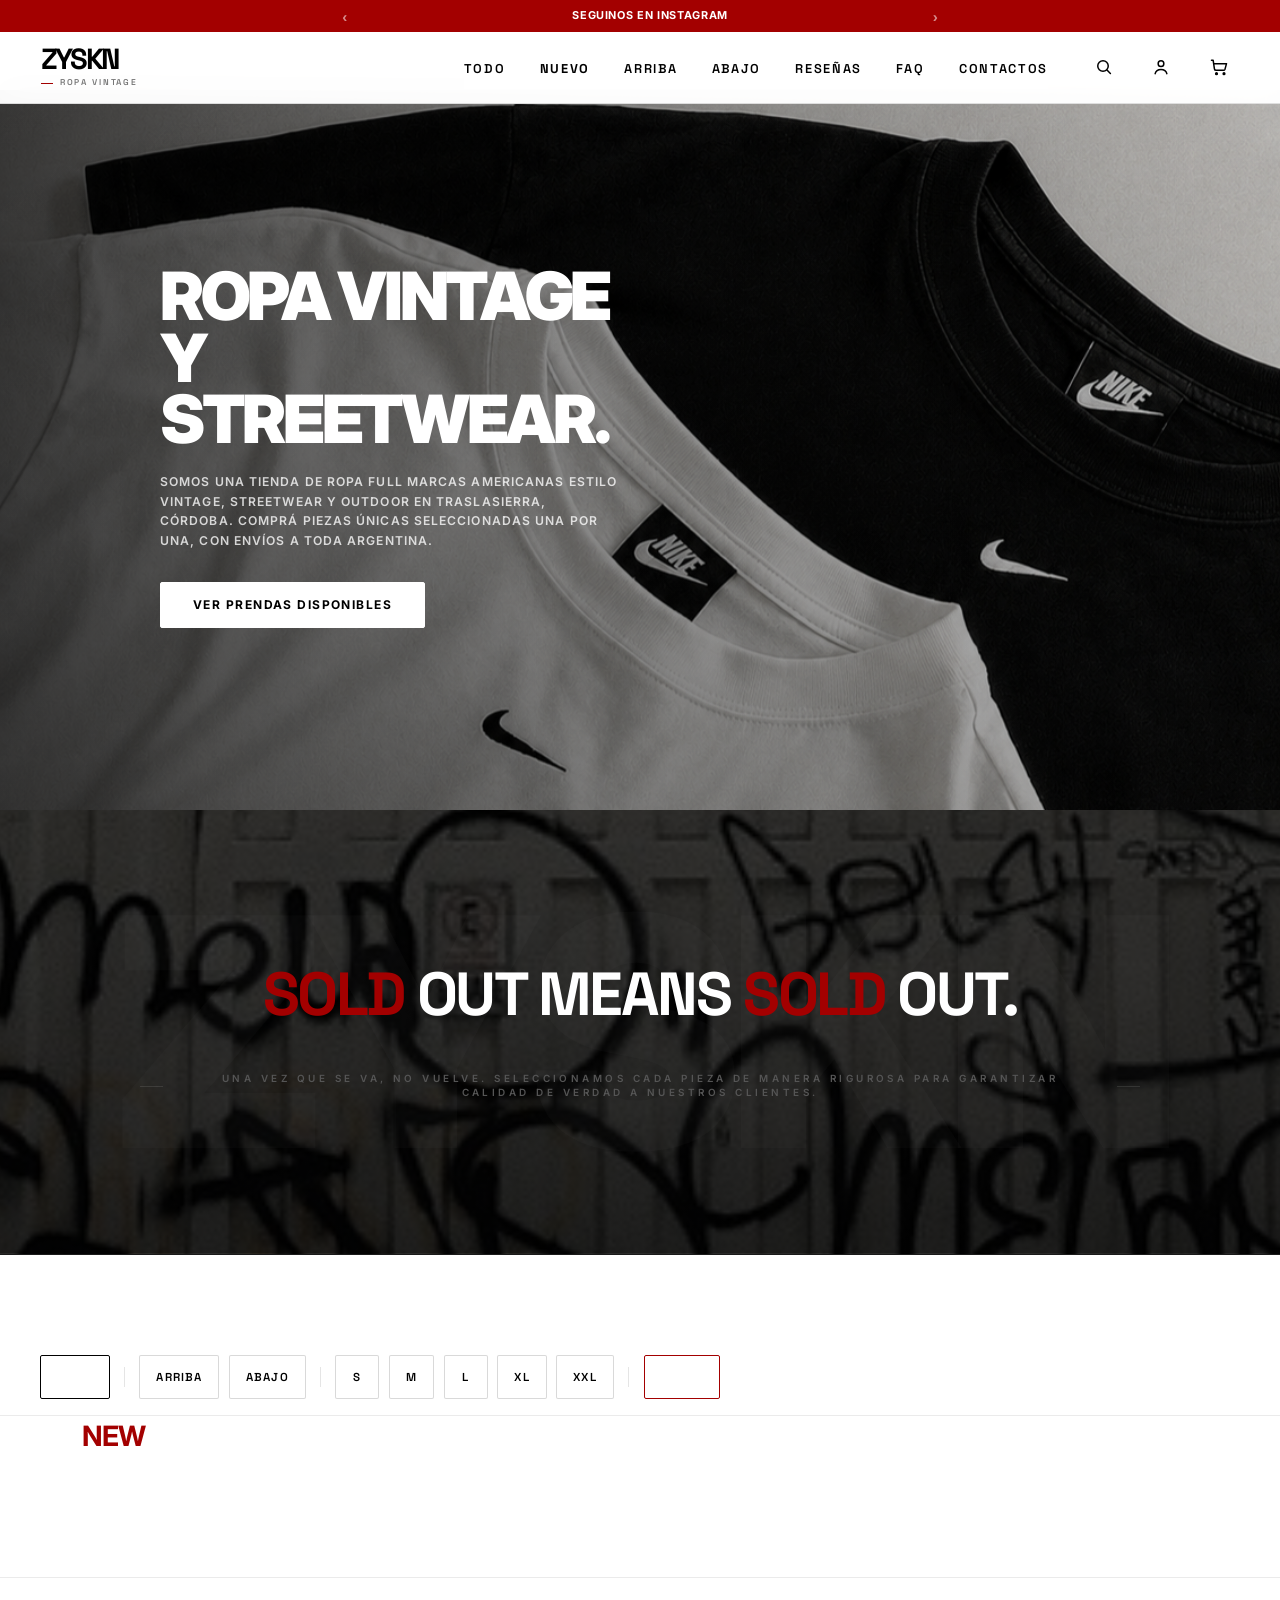
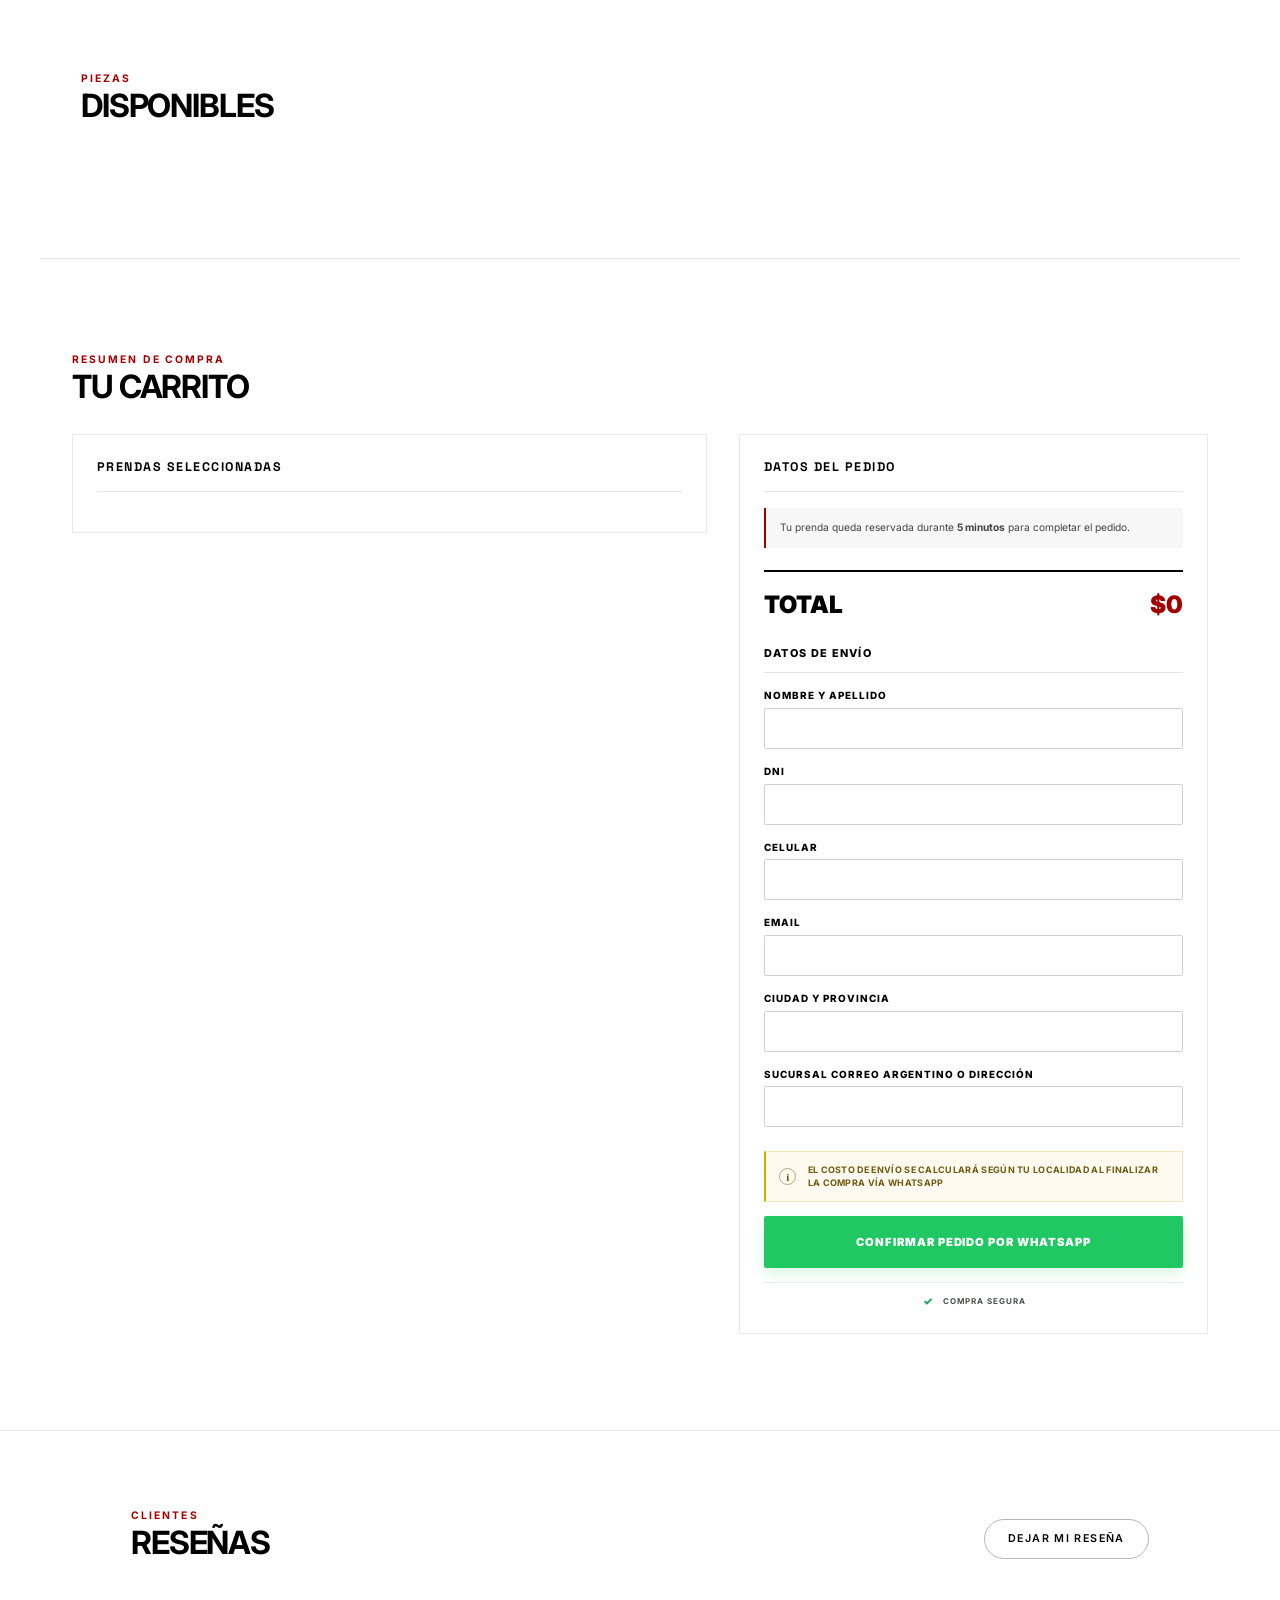
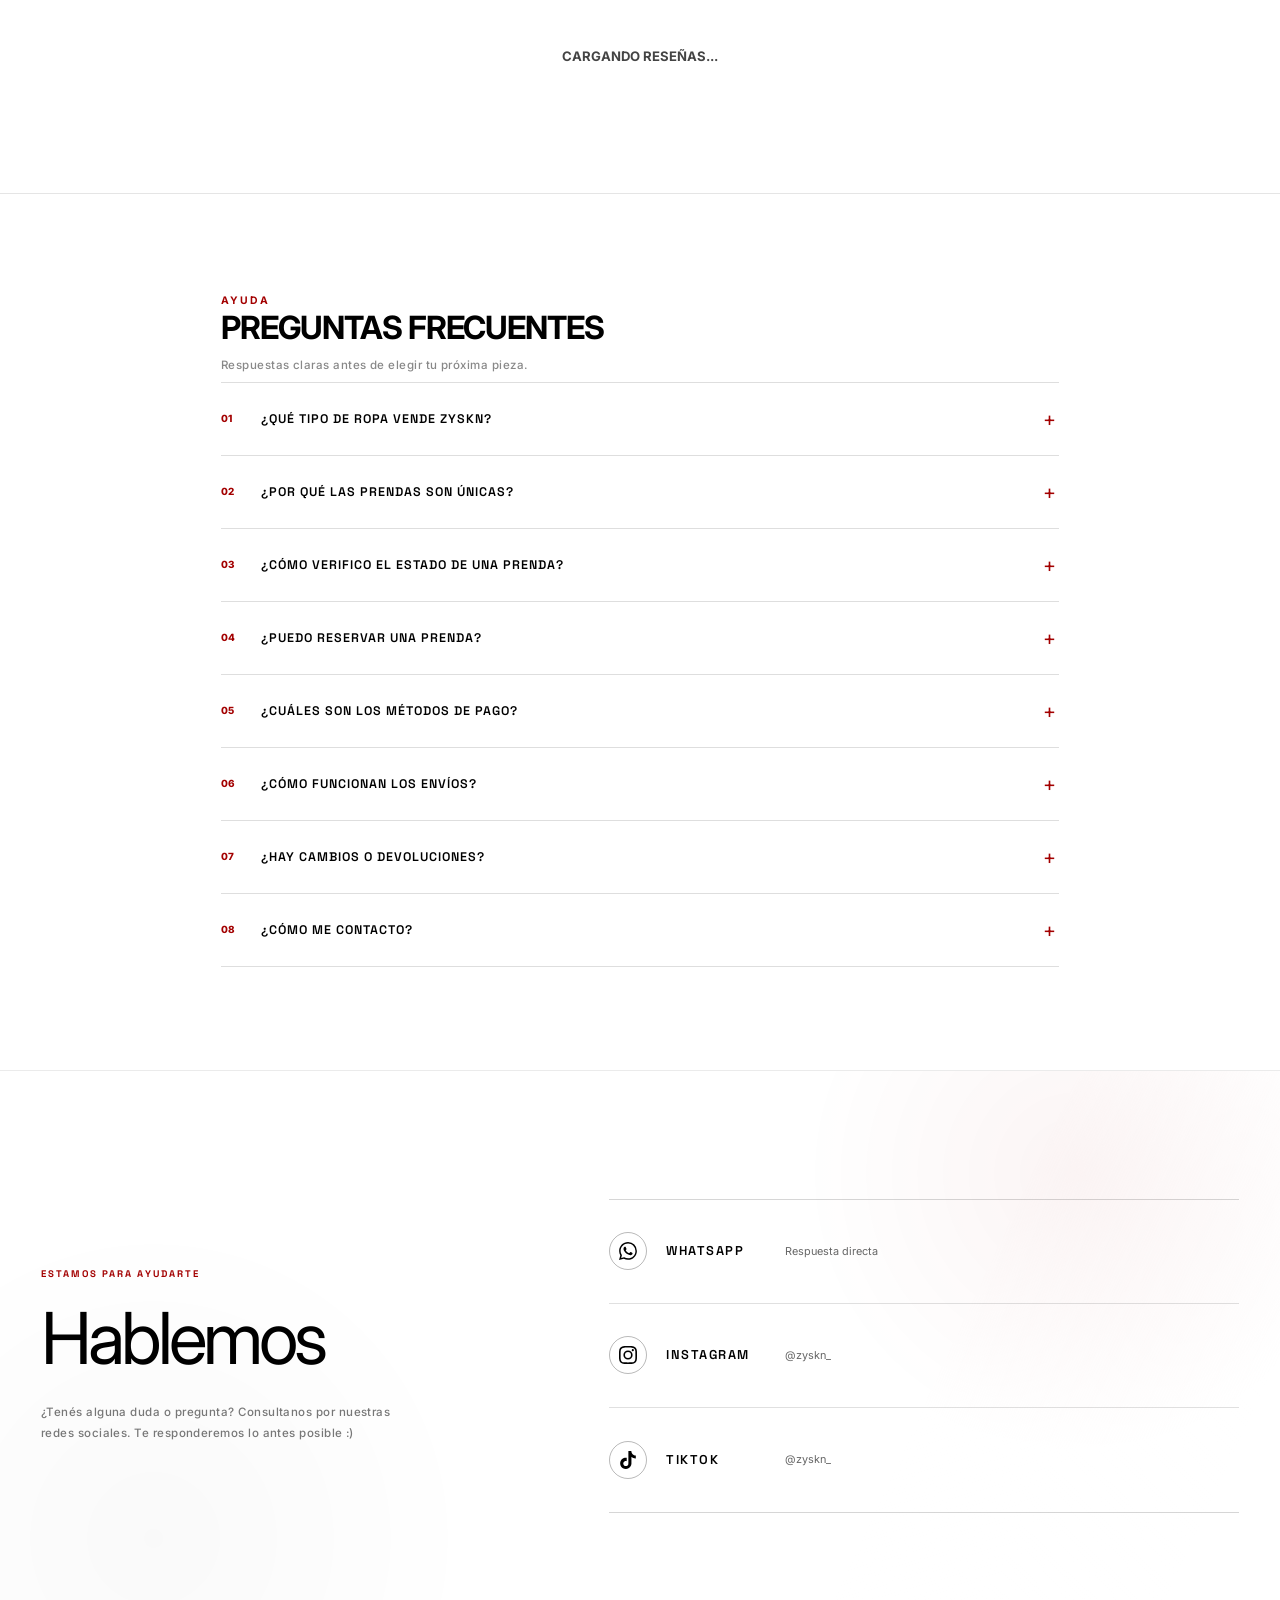
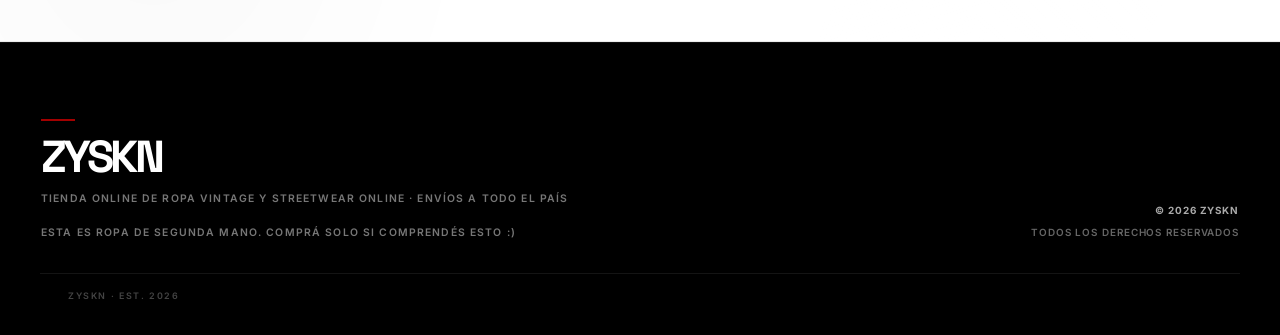
==== commit 265679b6: "Update index.html" ====
--- a/index.html
+++ b/index.html
@@ -1272,6 +1272,77 @@
     .seo-context-links a { color:var(--red); font-size:.72rem; font-weight:800; letter-spacing:.08em; text-transform:uppercase; text-decoration:underline; text-underline-offset:3px; }
     @media (max-width:600px) { .seo-context-inner { padding:3.3rem 1.2rem; } .seo-context-links { flex-direction:column; gap:.8rem; } }
 
+  
+
+    /* ZYSKN POLISH PASS — responsive, conversión y accesibilidad */
+    :root {
+      --container-max: 1280px;
+      --gutter: clamp(1rem, 3.2vw, 3rem);
+      --red-accessible: #9b0000;
+    }
+    html { scroll-behavior: smooth; }
+    body { min-width: 320px; }
+    .container, section { width: 100%; }
+    .container { max-width: var(--container-max); padding-inline: var(--gutter); }
+    header#header { padding-inline: var(--gutter); }
+    .nav-icons { gap: clamp(.65rem, 1.4vw, 1.1rem); }
+    .icon-btn, .hamburger { min-width: 40px; min-height: 40px; }
+    .icon-btn svg { width: 20px; height: 20px; }
+    .cart-badge { top: 0; right: 0; }
+    #nuevo-section, #shop { padding-inline: var(--gutter); }
+    #nuevo-section > .container, #shop > .container { max-width: var(--container-max); margin-inline: auto; }
+    .products-grid {
+      width: 100%; grid-template-columns: repeat(4, minmax(0, 1fr));
+      gap: clamp(1rem, 2vw, 2rem); align-items: start;
+    }
+    .product-card { min-width: 0; }
+    .product-image { border: 1px solid rgba(0,0,0,.06); }
+    .product-meta { gap: .75rem; }
+    .product-name { line-height: 1.25; text-wrap: balance; }
+    .product-price { color: var(--red-accessible); font-weight: 800; }
+    .product-badges { min-height: 20px; }
+    .badge { line-height: 1.35; }
+    #filter-bar { top: 84px; backdrop-filter: blur(14px); background: rgba(255,255,255,.94); }
+    @media (max-width:1024px) { #filter-bar { top: 56px; } }
+    .skeleton-card { min-width: 0; }
+    .skeleton-img, .skeleton-line { background: linear-gradient(100deg,#f0f0f0 25%,#fafafa 40%,#f0f0f0 60%); background-size: 300% 100%; animation: skeleton-shimmer 1.35s ease-in-out infinite; }
+    @keyframes skeleton-shimmer { to { background-position: -150% 0; } }
+    .no-results { min-height: 220px; display: grid; place-items: center; border: 1px dashed rgba(0,0,0,.18); }
+    #product-detail { background: #fff !important; }
+    #detailPrice { color: var(--red-accessible); }
+    .btn-add-cart, .whatsapp-order-btn, .auth-btn { min-height: 52px; border-radius: 2px; }
+    .btn-add-cart:focus-visible, .whatsapp-order-btn:focus-visible, .btn:focus-visible, .filter-btn:focus-visible, .icon-btn:focus-visible, .hamburger:focus-visible { outline: 3px solid rgba(163,0,0,.35); outline-offset: 3px; }
+    @media (max-width: 1100px) and (min-width: 769px) { .products-grid { grid-template-columns: repeat(3, minmax(0, 1fr)); } }
+    @media (max-width: 768px) {
+      .products-grid { grid-template-columns: repeat(2, minmax(0, 1fr)) !important; gap: 1rem .7rem !important; }
+      #nuevo-section, #shop { padding-block: 3.5rem; }
+      .product-image { margin-bottom: .65rem; }
+      .product-meta { display: block; }
+      .product-price { margin-top: .45rem; font-size: .88rem; }
+      .product-name { font-size: .72rem; }
+      .product-cat { font-size: .58rem; }
+      .badge { font-size: .5rem; padding: 2px 5px; }
+      #filter-bar { overflow-x: auto; scrollbar-width: none; }
+      #filter-bar::-webkit-scrollbar { display:none; }
+      .filter-inner { flex-wrap: nowrap; width: max-content; }
+      .filter-sep { flex: 0 0 auto; }
+      .filter-btn { min-height: 38px; }
+      .hero { min-height: 600px; }
+      .hero-content { padding-inline: 1.25rem; }
+      .hero h1 { max-width: 100%; }
+      .contact-subtitle { max-width: 100%; }
+    }
+    @media (max-width: 420px) {
+      .products-grid { gap: .9rem .55rem !important; }
+      .product-name { font-size: .67rem; letter-spacing: .025em; }
+      .product-cat { font-size: .53rem; }
+      .product-price { font-size: .82rem; }
+      .hero h1 { font-size: clamp(2.15rem, 11.5vw, 3.2rem); }
+    }
+    @media (prefers-reduced-motion: reduce) {
+      *, *::before, *::after { animation-duration: .01ms !important; animation-iteration-count: 1 !important; scroll-behavior: auto !important; transition-duration: .01ms !important; }
+    }
+
   </style>
 </head>
 
@@ -1611,6 +1682,7 @@
           <div class="secure-purchase-badge"><span>COMPRA SEGURA</span></div>
         </div>
       </div>
+      </div>
     </section>
 
     <!-- REVIEWS -->
@@ -2725,6 +2797,26 @@
       loadProducts();
       loadReviews();
     })();
+
+
+    /* Evita productos repetidos dentro de un mismo bloque. */
+    (function improveProductRendering() {
+      const originalRenderProducts = window.renderProducts;
+      if (typeof originalRenderProducts !== 'function') return;
+      window.renderProducts = function(list, gridId) {
+        const seen = new Set();
+        const clean = (list || []).filter(p => {
+          const key = p.id || `${p.name}|${p.price}|${p.talle || ''}`;
+          if (seen.has(key)) return false;
+          seen.add(key);
+          return true;
+        });
+        originalRenderProducts(clean, gridId);
+        const grid = document.getElementById(gridId);
+        if (grid) grid.setAttribute('aria-busy', 'false');
+      };
+    })();
+
   </script>
 </body>
 </html>
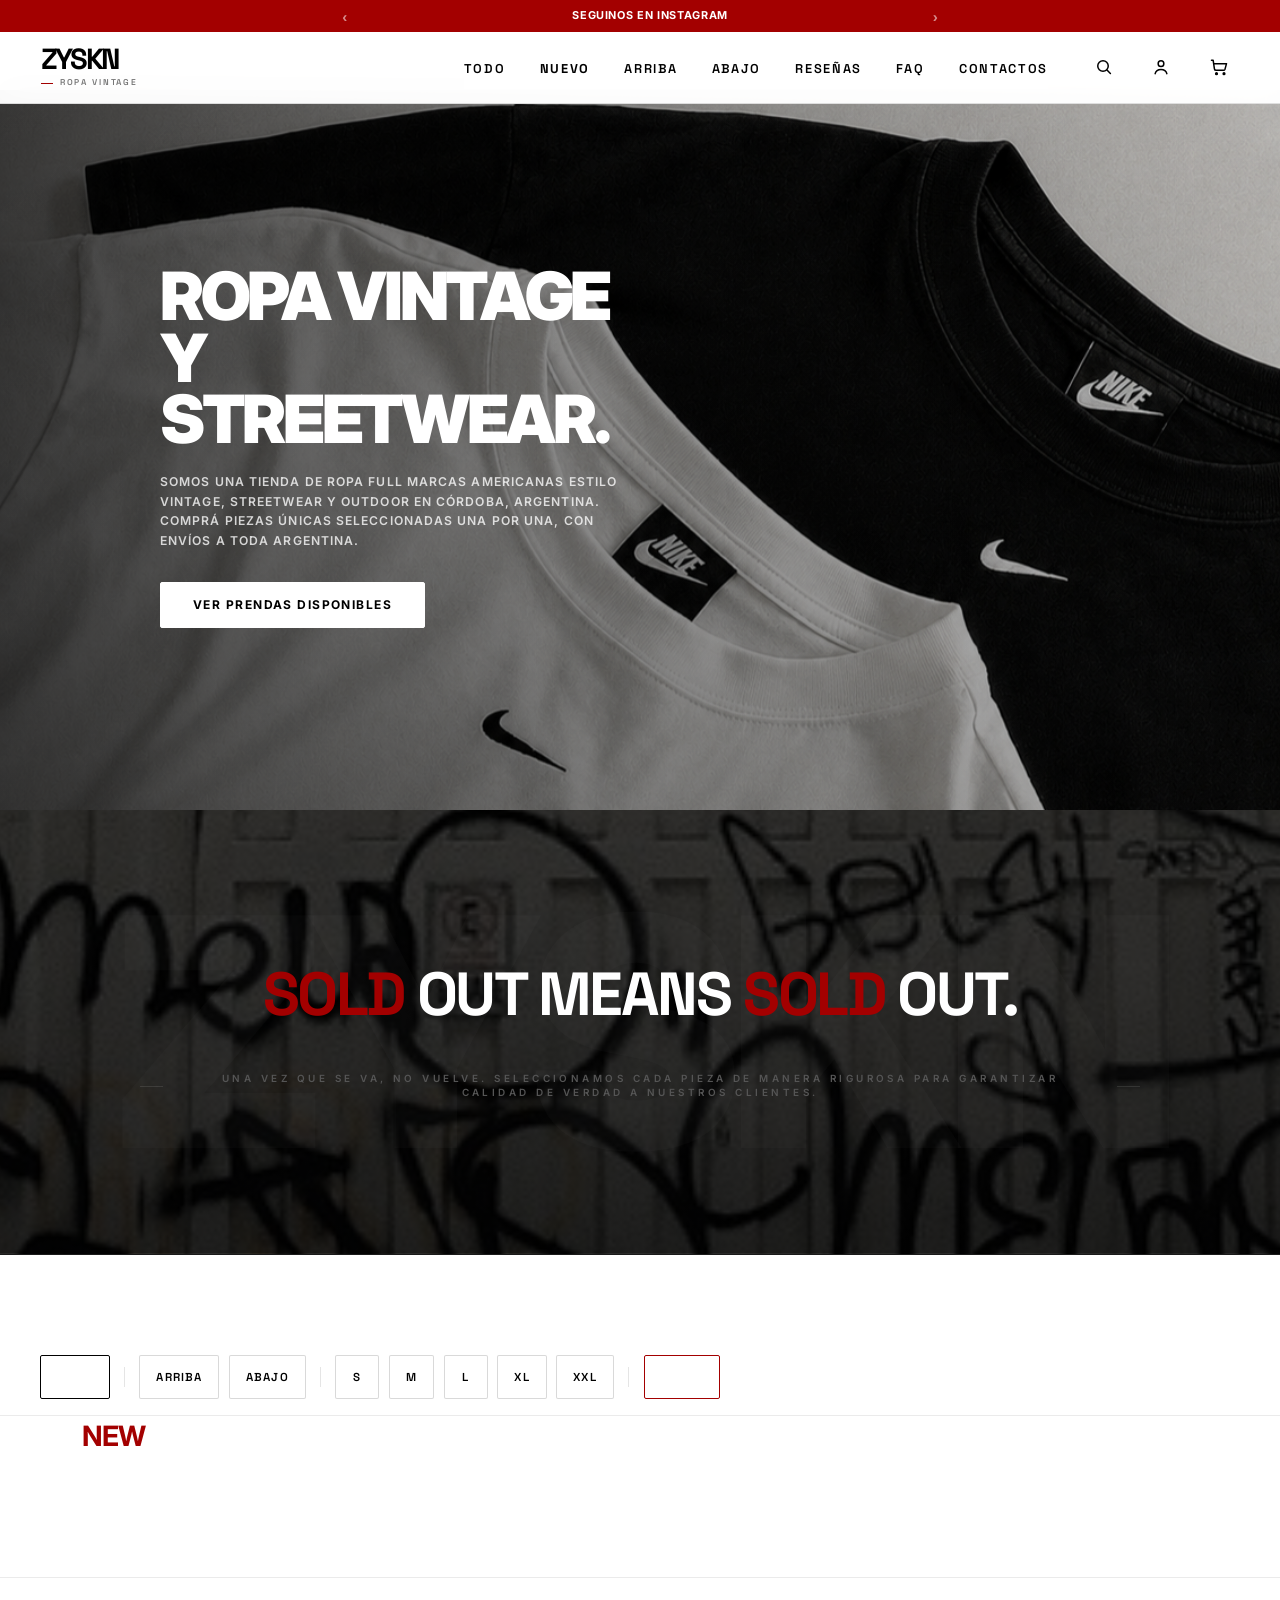
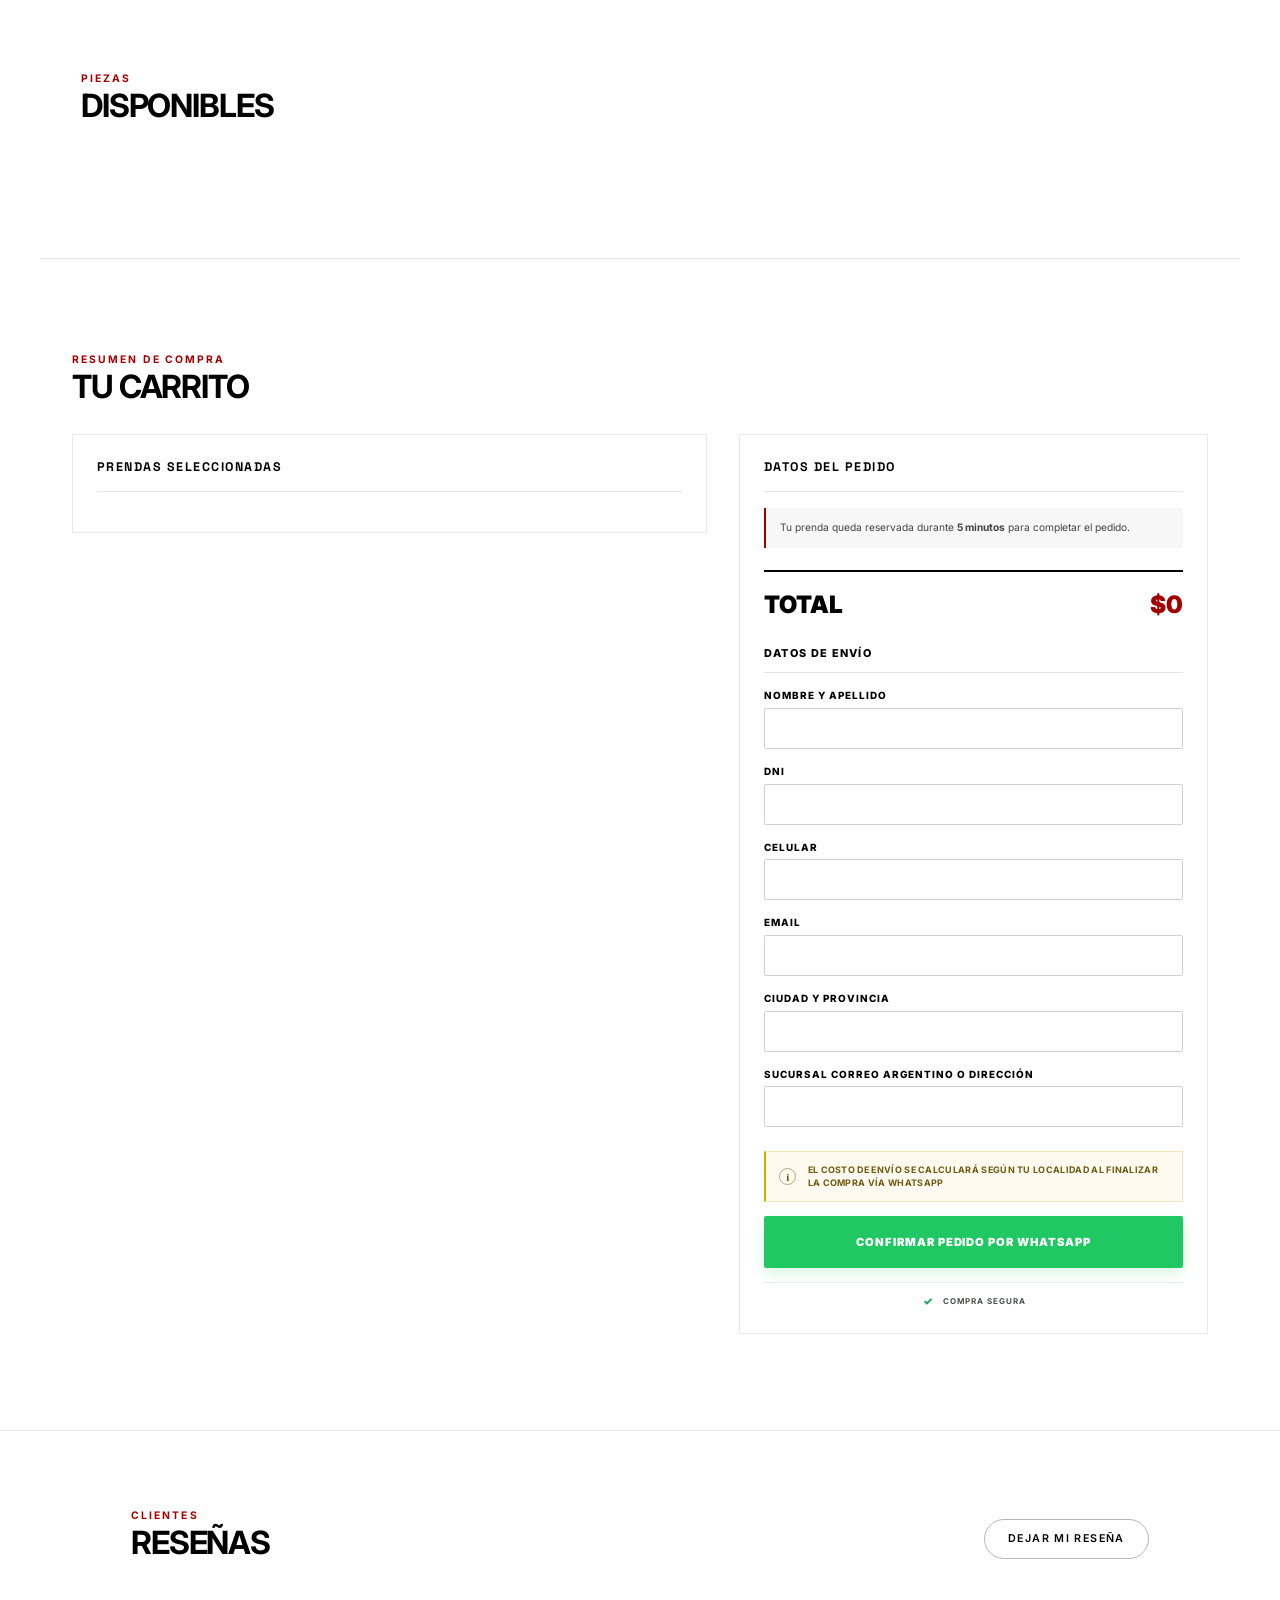
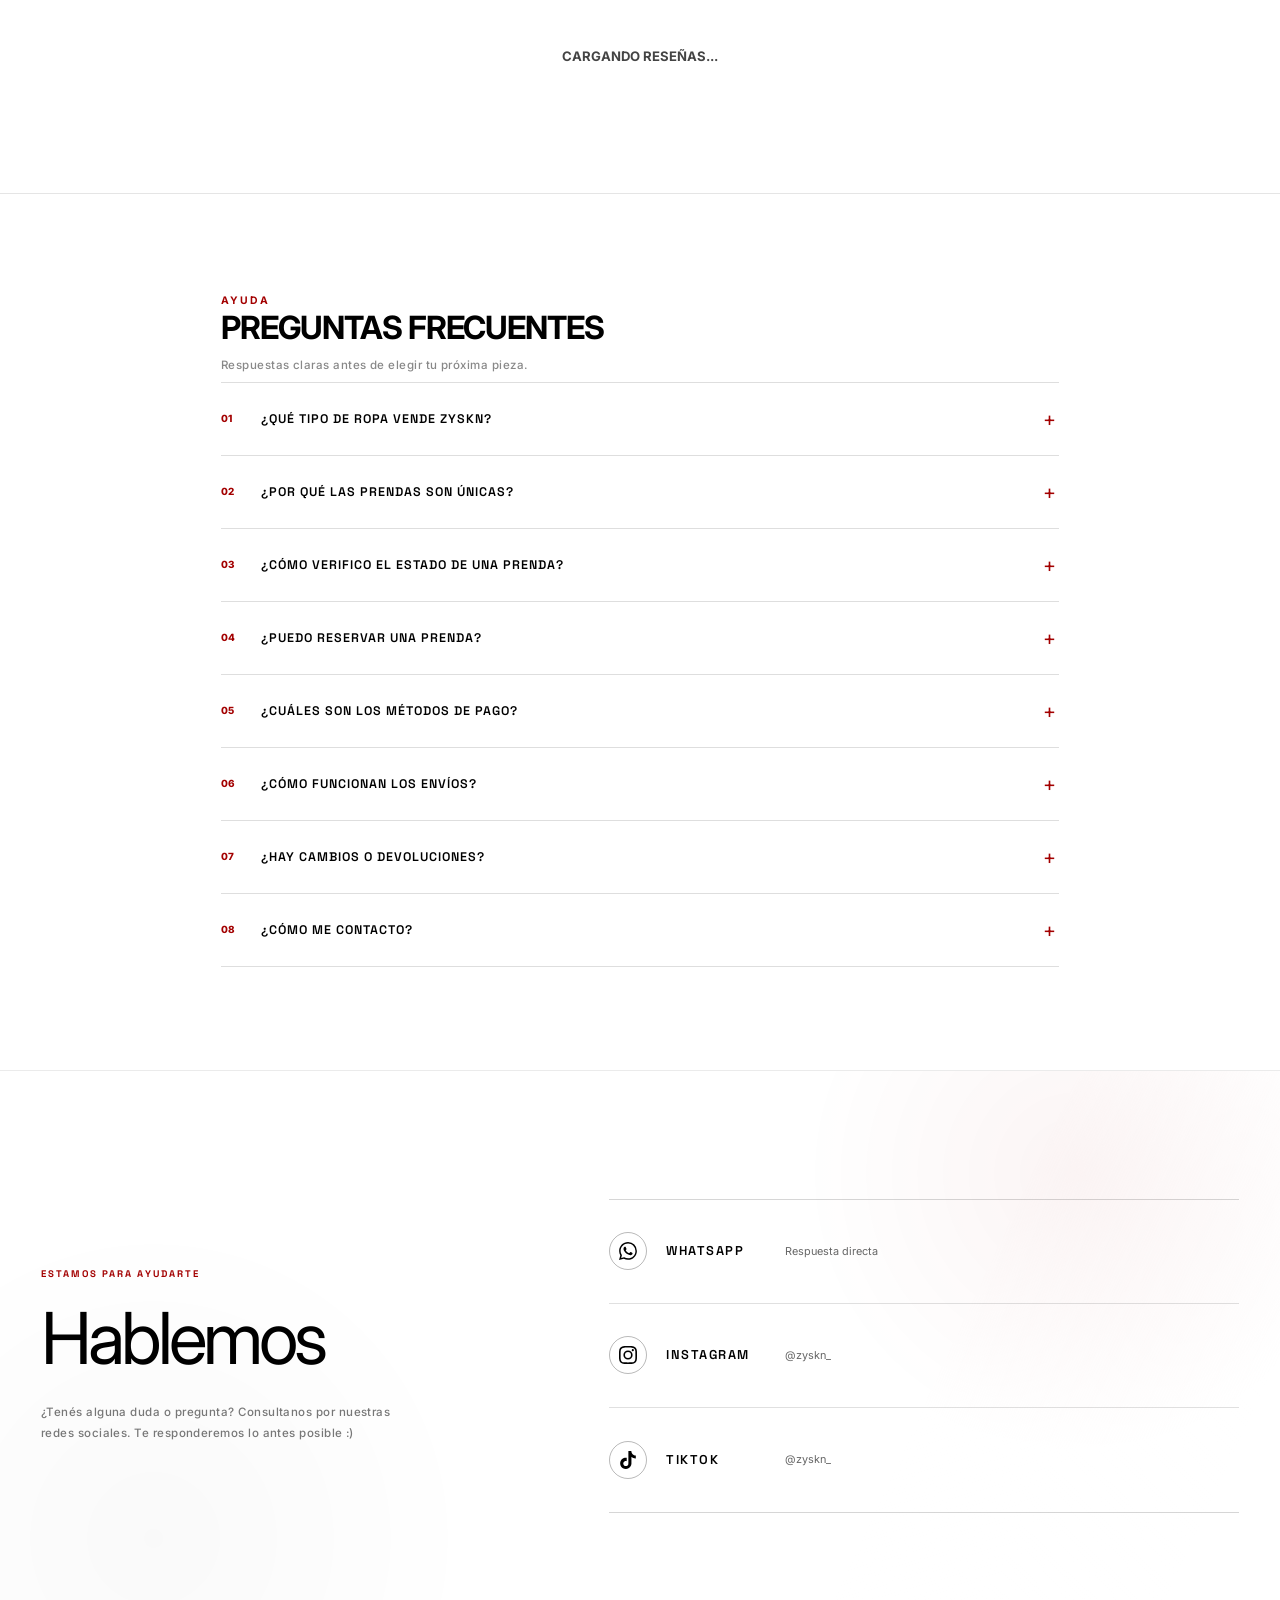
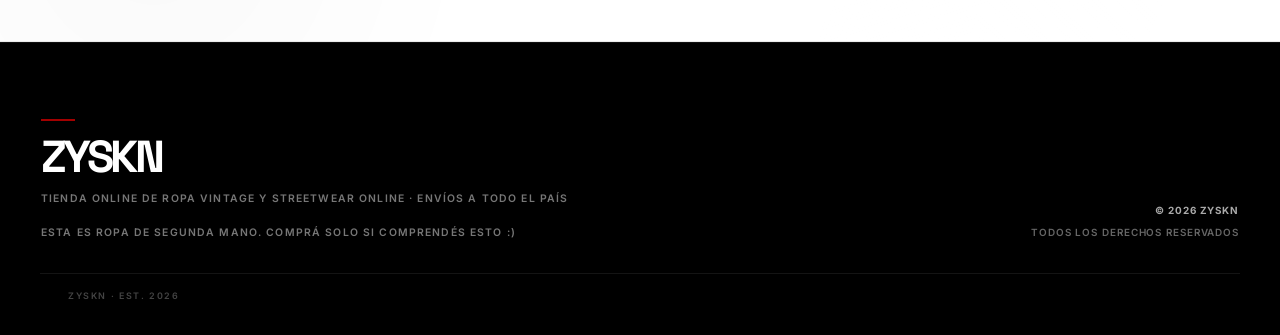
==== commit 5dc61040: "Update index.html" ====
--- a/index.html
+++ b/index.html
@@ -16,14 +16,15 @@
        - Propuesta de valor única (sin restock)
        - CTA implícito
   ============================================================ -->
-  <title>Ropa vintage y streetwear en Argentina | ZYSKN</title>
-  <meta name="description" content="Comprá ropa vintage y streetwear en Argentina. Piezas únicas seleccionadas en Traslasierra, Córdoba: remeras, buzos, cargos, jeans y camperas, con envíos a todo el país.">
+  <title>Ropa vintage y streetwear en Córdoba, Argentina | ZYSKN</title>
+  <meta name="description" content="Comprá ropa vintage y streetwear en Córdoba, Argentina. Piezas únicas seleccionadas para todo el país: remeras, buzos, cargos, jeans y camperas, con envíos a todo el país.">
   <meta name="application-name" content="ZYSKN">
   <meta name="format-detection" content="telephone=yes">
 
   <link rel="icon" type="image/png" href="faviconn[1].png">
   <link rel="apple-touch-icon" href="faviconn[1].png">
   <link rel="canonical" href="https://zyskn.github.io/">
+  <link rel="sitemap" type="application/xml" href="https://zyskn.github.io/sitemap.xml">
   <link rel="alternate" hreflang="es-AR" href="https://zyskn.github.io/">
   <meta name="author" content="ZYSKN">
   <meta name="robots" content="index, follow, max-image-preview:large">
@@ -33,23 +34,23 @@
   <meta name="referrer" content="strict-origin-when-cross-origin">
 
   <meta property="og:locale" content="es_AR">
-  <meta property="og:title" content="Ropa vintage y streetwear en Argentina | ZYSKN">
-  <meta property="og:description" content="Comprá ropa vintage y streetwear en Argentina. Piezas únicas seleccionadas en Traslasierra, Córdoba, con envíos a todo el país.">
+  <meta property="og:title" content="Ropa vintage y streetwear en Córdoba, Argentina | ZYSKN">
+  <meta property="og:description" content="Comprá ropa vintage y streetwear en Córdoba, Argentina. Piezas únicas seleccionadas para todo el país, con envíos a todo el país.">
   <meta property="og:image" content="https://zyskn.github.io/open-graphhh.jpg">
   <meta property="og:image:secure_url" content="https://zyskn.github.io/open-graphhh.jpg">
   <meta property="og:image:type" content="image/jpeg">
   <meta property="og:image:width" content="1600">
   <meta property="og:image:height" content="840">
-  <meta property="og:image:alt" content="ZYSKN:ropa vintage y streetwear en Traslasierra, Córdoba, con envíos a toda Argentina">
+  <meta property="og:image:alt" content="ZYSKN:ropa vintage y streetwear en Córdoba, Argentina, con envíos a toda Argentina">
   <meta property="og:site_name" content="ZYSKN Vintage">
   <meta property="og:url" content="https://zyskn.github.io/">
   <meta property="og:type" content="website">
 
   <meta name="twitter:card" content="summary_large_image">
-  <meta name="twitter:title" content="Ropa vintage y streetwear en Argentina | ZYSKN">
-  <meta name="twitter:description" content="Comprá ropa vintage y streetwear en Argentina. Piezas únicas seleccionadas en Traslasierra, Córdoba, con envíos a todo el país.">
+  <meta name="twitter:title" content="Ropa vintage y streetwear en Córdoba, Argentina | ZYSKN">
+  <meta name="twitter:description" content="Comprá ropa vintage y streetwear en Córdoba, Argentina. Piezas únicas seleccionadas para todo el país, con envíos a todo el país.">
   <meta name="twitter:image" content="https://zyskn.github.io/open-graphhh.jpg">
-  <meta name="twitter:image:alt" content="ZYSKN: ropa vintage y streetwear en Traslasierra, Córdoba, con envíos a toda Argentina">
+  <meta name="twitter:image:alt" content="ZYSKN: ropa vintage y streetwear en Córdoba, Argentina, con envíos a toda Argentina">
 
   <meta name="google-site-verification" content="ZhyhpO9tm5X8Cc_6O1530LuJhZ7wKHxzsa94eH4wJoU">
 
@@ -66,13 +67,13 @@
         "logo": "https://zyskn.github.io/faviconn[1].png",
         "image": "https://zyskn.github.io/open-graphhh.jpg",
         "telephone": "+54 9 3544 631553",
-        "description": "Tienda online de ropa vintage y streetwear seleccionada en Traslasierra, Córdoba. Remeras, hoodies, pantalones cargo, jeans y camperas: piezas únicas con envíos a toda Argentina.",
+        "description": "Tienda online de ropa vintage y streetwear seleccionada en Córdoba, Argentina. Remeras, hoodies, pantalones cargo, jeans y camperas: piezas únicas con envíos a toda Argentina.",
         "slogan": "Ropa vintage y streetwear que no se repite.",
         "serviceType": "Venta online de ropa vintage y streetwear",
         "areaServed": [
           {"@type": "Country", "name": "Argentina"},
-          {"@type": "AdministrativeArea", "name": "Provincia de Córdoba"},
-          {"@type": "Place", "name": "Traslasierra, Córdoba"}
+          {"@type": "AdministrativeArea", "name": "Córdoba, Argentina"},
+          {"@type": "Place", "name": "Córdoba, Argentina"}
         ],
         "sameAs": [
           "https://instagram.com/zyskn_",
@@ -85,7 +86,7 @@
       {
         "@type": "WebSite",
         "@id": "https://zyskn.github.io/#website",
-        "name": "ZYSKN | Ropa vintage y streetwear en Argentina",
+        "name": "ZYSKN | Ropa vintage y streetwear en Córdoba, Argentina",
         "url": "https://zyskn.github.io/",
         "inLanguage": "es-AR",
         "publisher": {"@id": "https://zyskn.github.io/#store"}
@@ -94,7 +95,7 @@
         "@type": "WebPage",
         "@id": "https://zyskn.github.io/#webpage",
         "url": "https://zyskn.github.io/",
-        "name": "Ropa vintage y streetwear en Argentina | ZYSKN",
+        "name": "Ropa vintage y streetwear en Córdoba, Argentina | ZYSKN",
         "isPartOf": {"@id": "https://zyskn.github.io/#website"},
         "about": {"@id": "https://zyskn.github.io/#store"},
         "inLanguage": "es-AR"
@@ -103,7 +104,7 @@
         "@type": "FAQPage",
         "mainEntity": [
           {"@type":"Question","name":"¿Qué tipo de ropa vende ZYSKN?","acceptedAnswer":{"@type":"Answer","text":"ZYSKN ofrece ropa vintage, streetwear, retro, outdoor y trekking importada y original de Estados Unidos. Cada prenda pasa por un control de estado y cada pieza es única, sin restock."}},
-          {"@type":"Question","name":"¿Cómo funcionan los envíos de ropa vintage?","acceptedAnswer":{"@type":"Answer","text":"ZYSKN realiza envíos desde Córdoba, Traslasierra, por Correo Argentino a toda Argentina. Podés comprar desde cualquier provincia y el costo se calcula según la localidad al confirmar la compra."}},
+          {"@type":"Question","name":"¿Cómo funcionan los envíos de ropa vintage?","acceptedAnswer":{"@type":"Answer","text":"ZYSKN realiza envíos desde Córdoba, Argentina, por Correo Argentino a toda Argentina. Podés comprar desde cualquier provincia y el costo se calcula según la localidad al confirmar la compra."}},
           {"@type":"Question","name":"¿Cuáles son los métodos de pago?","acceptedAnswer":{"@type":"Answer","text":"Se acepta transferencia bancaria o efectivo."}},
           {"@type":"Question","name":"¿Cómo me contacto con ZYSKN?","acceptedAnswer":{"@type":"Answer","text":"Podés contactar a ZYSKN por WhatsApp al +54 9 3544 631553, Instagram @zyskn_ o TikTok @zyskn_."}}
         ]
@@ -1551,7 +1552,7 @@
     <section class="hero" aria-labelledby="hero-title">
       <div class="hero-content">
 <h1 id="hero-title"><span>ROPA VINTAGE</span><span>Y STREETWEAR.</span></h1>
-        <p class="hero-sub">Somos una tienda de ropa full marcas americanas estilo vintage, streetwear y outdoor en Traslasierra, Córdoba. Comprá piezas únicas seleccionadas una por una, con envíos a toda Argentina.</p>
+        <p class="hero-sub">Somos una tienda de ropa full marcas americanas estilo vintage, streetwear y outdoor en Córdoba, Argentina. Comprá piezas únicas seleccionadas una por una, con envíos a toda Argentina.</p>
         <a href="#shop" onclick="scrollToSection('shop'); return false;" class="btn">VER PRENDAS DISPONIBLES</a>
       </div>
     </section>
@@ -1559,13 +1560,14 @@
     <!-- SEO LOCAL + ALCANCE NACIONAL -->
     <section id="seo-context" aria-labelledby="seo-context-title">
       <div class="container seo-context-inner">
-        <span class="section-kicker">Desde Traslasierra para todo el país</span>
-        <h2 id="seo-context-title">Ropa vintage y streetwear en Traslasierra, Córdoba</h2>
-        <p>En ZYSKN seleccionamos ropa vintage, streetwear, retro, outdoor y trekking para quienes buscan prendas con identidad. Estamos en Traslasierra, Córdoba, y enviamos nuestras piezas únicas a cualquier provincia de Argentina.</p>
-        <div class="seo-context-links" aria-label="Información de compra y cobertura">
-          <a href="#shop">Ver ropa disponible</a>
-          <a href="#faq-section">Consultar envíos nacionales</a>
-          <a href="#contact">Hablar por WhatsApp</a>
+        <span class="section-kicker">Selección vintage hecha en Córdoba, Argentina</span>
+        <h2 id="seo-context-title">Encontrá una prenda con identidad</h2>
+        <p>Curamos cada pieza por su historia, calidad y estilo: ropa vintage, streetwear, outdoor y trekking para armar un guardarropa diferente.</p>
+        <p>Las prendas son unidades únicas. Explorá el catálogo, revisá las medidas y el estado de cada artículo, y escribinos si querés fotos o asesoramiento antes de comprar.</p>
+        <div class="seo-context-links" aria-label="Acciones de compra">
+          <a href="#shop">Explorar prendas</a>
+          <a href="#nuevo-section">Ver último drop</a>
+          <a href="#contact">Pedir asesoramiento</a>
         </div>
       </div>
     </section>
@@ -1620,7 +1622,7 @@
           </div>
           <div class="product-info">
             <div class="detail-name-wrap">
-              <h2 id="detailName"></h2>
+              <h2 id="detailName" aria-live="polite"></h2>
               <button class="fav-btn" id="favBtn" onclick="toggleFavorite()" title="Agregar a favoritos" aria-label="Agregar a favoritos">♡</button>
             </div>
             <p id="detailPrice"></p>
@@ -1717,7 +1719,7 @@
           <details><summary>¿Cómo verifico el estado de una prenda?</summary><p>Utilizamos una escala de 10/10 (Perfecta) a 8/10 (Buen estado con mínimo uso). <strong>Podés contactarnos por WhatsApp para fotos adicionales.</strong></p></details>
           <details><summary>¿Puedo reservar una prenda?</summary><p>Sí, aceptamos reservas con una seña del 40% del valor total. La reserva tiene validez de 72 horas una vez efectuado el pago. <strong>Una vez pasadas las 72 horas (3 días), no hay devolución de la seña.</strong></p></details>
           <details><summary>¿Cuáles son los métodos de pago?</summary><p>Aceptamos transferencia bancaria o efectivo.</p></details>
-          <details><summary>¿Cómo funcionan los envíos?</summary><p>Realizamos envíos desde Córdoba, Traslasierra, por Correo Argentino a todo el país. Podés comprar desde Buenos Aires, Córdoba, Santa Fe, Mendoza, Entre Ríos, Salta, Tucumán, Neuquén, Río Negro o cualquier otra provincia argentina. El costo corre por cuenta del cliente y se calcula según la localidad una vez confirmada la compra.</p></details>
+          <details><summary>¿Cómo funcionan los envíos?</summary><p>Realizamos envíos desde Córdoba, Argentina, por Correo Argentino a toda Argentina. Podés comprar desde Buenos Aires, Córdoba, Santa Fe, Mendoza, Entre Ríos, Salta, Tucumán, Neuquén, Río Negro o cualquier otra provincia argentina. El costo corre por cuenta del cliente y se calcula según la localidad una vez confirmada la compra.</p></details>
           <details><summary>¿Hay cambios o devoluciones?</summary><p>No. Todas las piezas son únicas sin restock. Te recomendamos revisar detalladamente el estado especificado antes de comprar. Consultanos si tenés dudas adicionales.</p></details>
           <details><summary>¿Cómo me contacto?</summary><p>Podés ponerte en contacto con nosotros por WhatsApp al <a href="https://wa.me/5493544631553" target="_blank" rel="noopener noreferrer" style="font-weight:900;color:var(--red);">+54 9 3544 631553</a>, Instagram <a href="https://instagram.com/zyskn_" target="_blank" rel="noopener noreferrer" style="font-weight:900;color:var(--red);">@zyskn_</a> o TikTok <a href="https://www.tiktok.com/@zyskn_" target="_blank" rel="noopener noreferrer" style="font-weight:900;color:var(--red);">@zyskn_</a>.</p></details>
         </div>
@@ -1869,8 +1871,8 @@
       const itemListSchema = {
         "@context": "https://schema.org",
         "@type": "ItemList",
-        "name": "ZYSKN | Ropa vintage y streetwear en Argentina",
-        "description": "Catálogo de ropa vintage y streetwear seleccionada en Traslasierra, Córdoba, con piezas únicas, remeras, hoodies, cargos y camperas, y envíos a toda Argentina.",
+        "name": "ZYSKN | Ropa vintage y streetwear en Córdoba, Argentina",
+        "description": "Catálogo de ropa vintage y streetwear seleccionada en Córdoba, Argentina, con piezas únicas, remeras, hoodies, cargos y camperas, y envíos a toda Argentina.",
         "url": "https://zyskn.github.io/",
         "numberOfItems": products.length,
         "itemListElement": products.slice(0, 20).map((p, i) => ({
@@ -1879,8 +1881,10 @@
           "item": {
             "@type": "Product",
             "name": p.name,
+            "sku": String(p.id),
             "description": p.description ? p.description.replace(/<[^>]*>/g, '').substring(0, 160) : `${p.name} - Prenda vintage única de ZYSKN, con envíos a toda Argentina`,
             "image": getProductImages(p)[0] || '',
+            "itemCondition": "https://schema.org/UsedCondition",
             "brand": { "@type": "Brand", "name": "ZYSKN" },
             "offers": {
               "@type": "Offer",
@@ -2222,12 +2226,12 @@
         const statusText = isSold ? 'Sin stock' : (isReserved ? 'Reservado' : 'Disponible');
         return `<article class="product-card ${isReserved ? 'reserved' : ''} ${isSold ? 'sold' : ''}" tabindex="0" role="button" aria-label="Ver ${p.name}. ${statusText}. Precio $${Number(p.price).toLocaleString('es-AR')}" onclick="showProductDetail('${p.id}')" onkeydown="if(event.key==='Enter'||event.key===' '){event.preventDefault();showProductDetail('${p.id}');}">
           <div class="product-image">
-            <img src="${mainImg}" alt="${p.name} - ropa vintage y streetwear ZYSKN, Traslasierra Córdoba" loading="lazy"
+            <img src="${mainImg}" alt="${p.name} - ropa vintage y streetwear ZYSKN, Córdoba, Argentina" loading="lazy"
               ${hoverImg ? `onmouseenter="this.src='${hoverImg}'" onmouseleave="this.src='${mainImg}'"` : ''}>
           </div>
           <div class="product-meta">
             <div>
-              <p class="product-name">${p.name}</p>
+              <h3 class="product-name">${p.name}</h3>
               <p class="product-cat">${cats}</p>
               <div class="product-badges">${newBadge}${sizeBadges}</div>
             </div>
@@ -2241,6 +2245,9 @@
     function showProductDetail(id) {
       currentProduct = allProducts.find(p => p.id === id);
       if (!currentProduct) return;
+      const productTitle = `${currentProduct.name} | ZYSKN Ropa vintage en Córdoba, Argentina`;
+      document.title = productTitle;
+      history.replaceState(null, '', `#producto-${encodeURIComponent(currentProduct.id)}`);
       selectedSize = null;
       currentPhotos = getProductImages(currentProduct);
       currentPhotoIndex = 0; zoomed = false;
@@ -2249,7 +2256,7 @@
       document.getElementById('detailPrice').textContent = `$${Number(currentProduct.price).toLocaleString('es-AR')}`;
       document.getElementById('detailDesc').innerHTML = currentProduct.description || '';
       document.getElementById('detailImage').src = currentPhotos[0] || '';
-      document.getElementById('detailImage').alt = `${currentProduct.name} - ropa vintage ZYSKN en Traslasierra, Córdoba`;
+      document.getElementById('detailImage').alt = `${currentProduct.name} - ropa vintage ZYSKN en Córdoba, Argentina`;
       document.getElementById('detailImage').style.transform = 'scale(1)';
       document.getElementById('detailTalle').textContent = currentProduct.talle || 'Consultar';
       document.getElementById('detailMedidas').textContent = currentProduct.medidas || 'Consultar';
@@ -2649,6 +2656,10 @@
     function scrollToSection(id) {
       const el = document.getElementById(id);
       if (!el) return;
+      if (id === 'shop') {
+        document.title = 'Ropa vintage y streetwear en Córdoba, Argentina | ZYSKN';
+        history.replaceState(null, '', window.location.pathname + window.location.search);
+      }
       const hamburger = document.getElementById('hamburger');
       const navMain = document.getElementById('navMain');
       const navOverlay = document.getElementById('nav-overlay');
